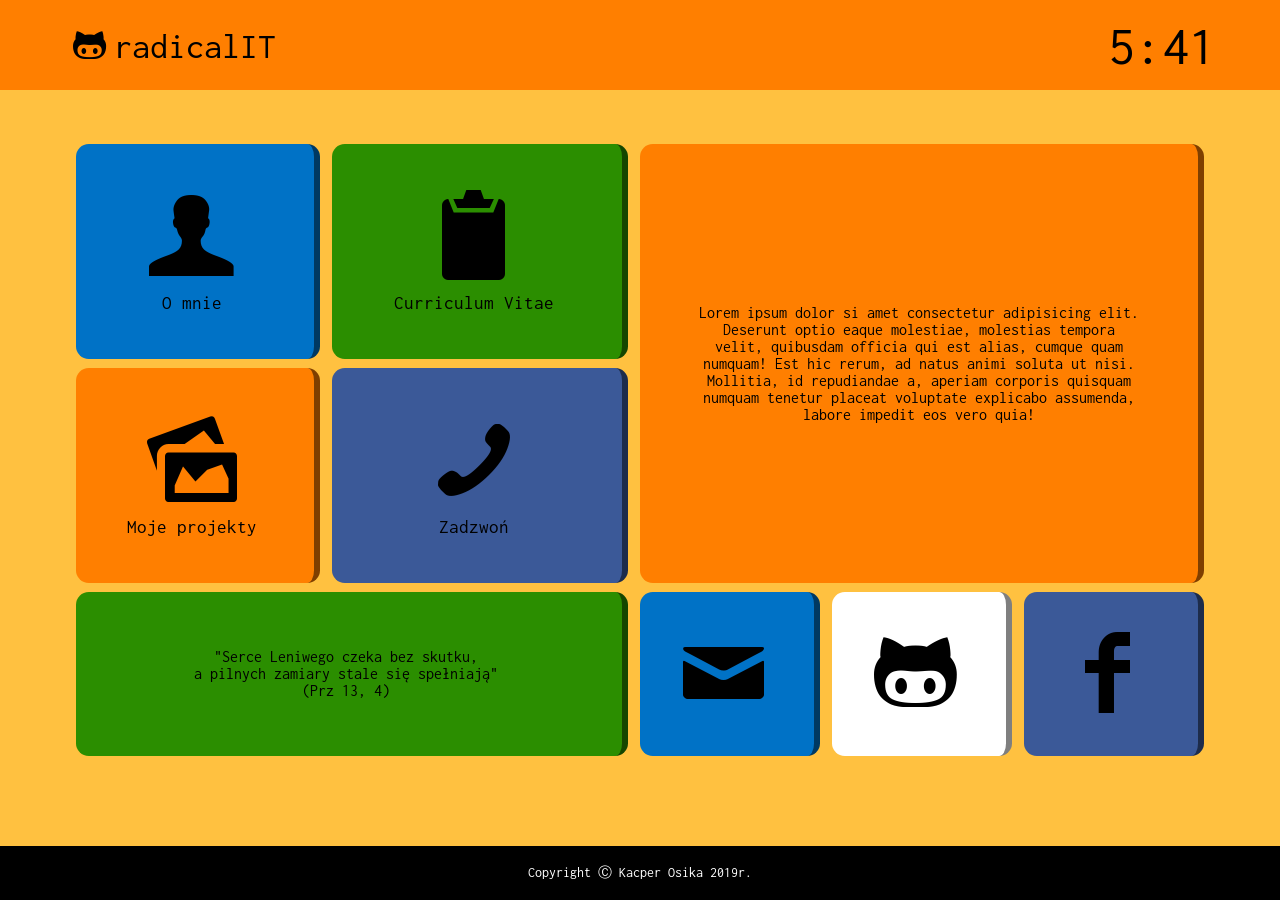
==== index.html @ 6b919829 "Update index.html" ====
<!DOCTYPE html>
<html lang="pl">
<head>
    <meta charset="UTF-8">
    <meta name="viewport" content="width=device-width, initial-scale=1.0">
    <meta http-equiv="X-UA-Compatible" content="ie=edge">
    <title>radicalIT</title>

    <link rel="stylesheet" href="style.css">
    <link href="https://fonts.googleapis.com/css?family=Inconsolata&amp;subset=latin-ext" rel="stylesheet">
    <link rel="stylesheet" href="fontello/css/fontello.css">
    <link rel="shortcut icon" href="https://www.iconsdb.com/icons/download/black/github-10-64.ico" type="image/x-icon"/>
</head>
<body>
    <div id="header">
        <div id="headbar">
            <div id="name">
                <i class="icon-github"></i>radicalIT</div>
            <div id="clock"></div>
        </div>
    </div>
    
    <div id="container">
        <table>
            <tr>
                <td class="option" id="opt1" onclick='load("index.html")'>
                    <i class="icon-user"></i>
                    <h2>O mnie</h2>
                </td>
                <td class="option" id="opt2" onclick='load("cv.html")'>
                    <i class="icon-clipboard"></i>
                    <h2>Curriculum Vitae</h2>
                </td>
                <td rowspan="2" colspan="3" id="content">
                    Lorem ipsum dolor si amet consectetur adipisicing elit. Deserunt optio eaque molestiae, molestias tempora velit, quibusdam officia qui est alias, cumque quam numquam! Est hic rerum, ad natus animi soluta ut nisi. Mollitia, id repudiandae a, aperiam corporis quisquam numquam tenetur placeat voluptate explicabo assumenda, labore impedit eos vero quia!
                </td>
            </tr>
            <tr>
                <td class="option" id="opt3" onclick='load("projects.html")'>
                    <i class="icon-picture"></i>
                    <h2>Moje projekty</h2>
                </td>
                <td class="option" id="opt4" onclick='load("call.html")'>
                    <i class="icon-phone"></i>
                    <h2>Zadzwoń</h2>
                </td>
            </tr>
            <tr>
                <td colspan="2" id="longbar">"Serce Leniwego czeka bez skutku,<br>
                    a pilnych zamiary stale się spełniają"<br>
                    (Prz 13, 4)
                </td>
                
                <td class="social" id="ml" onclick='load("mailto:k.osika@outlook.com?")'>
                    <i class="icon-mail"></i>
                </td>
                <td class="social" id="gh" onclick='load("http://www.github.com/radicalIT")'>
                    <i class="icon-github"></i>
                </td>
                <td class="social" id="fb" onclick='load("http://www.facebook.com/Kaceper15")'>
                    <i class="icon-facebook"></i>
                </td>
            </tr>
        </table>
    </div>
    <div id="footer">
        Copyright &#9400; Kacper Osika 2019r.
    </div>
    <script src="script.js"></script>
</body>
</html>
---- style.css ----
body
{
    background-color: #FFC140;
    font-family: 'Inconsolata', monospace;
}

*
{
    margin: 0;
    border: 0;
    padding: 0;
}

.cb
{
    clear: both;
}

#header
{
    background-color: #FF7F00;
    padding: 2vh;
    height: 6vh;
    position: fixed;
    width: 100vw;
    top: 0;
    left: 0;
}

#container
{
    margin: 15vh auto 5vh auto;
    width: 90vw;
    height: 74vh;
}

#footer
{
    background-color: #000000;
    color: #ffffff;
    padding: 2vh 0;
    text-align: center;
    font-size: 1.5vh;
    height: 2vh;
}
#headbar
{
    position: absolute;
    left: 5vw;
    top: 2vh;
    width: 90vw;
    margin: 0 auto;
}
#name
{
    font-size: 4vh;
    width: 50vw;
    margin-top: 1vh;
}

#clock
{
    position: absolute;
    text-align: right;
    left: 0;
    top: 0;
    font-size: 6vh;
    width: 90vw;
}

table
{
    text-align: center;
    width: 90vw;
    height: 70vh;
    border-spacing: 1vw 1vh;
}
td
{
    border-radius: 1vw;
    border-right: 0.5vw solid rgba(0, 0, 0, 0.5);
    padding-right: 0.5vw;
}
td:hover
{
    border-right: 1vw solid rgba(0, 0, 0, 0.5);
    padding-right: 0;
}
#opt1
{
    background-color: #0072C6;
}

#opt2
{
    background-color: #2B8E00;
}

#opt3
{
    background-color: #FF7F00;
}

#opt4
{
    background-color: #3b5998;
}

.option h2
{
    font-weight: inherit;
    font-size: 1.5vw;
    margin-top: 1vh;
}

#longbar
{
    background-color: #2B8E00;
}

#content
{
    background-color: #FF7F00;
    width: 50%;
    padding: 5%;
}
#content ul
{
    text-align: left;
}
#content table
{
    width: 100%;
    height: 100%;
}
#content td
{
    background-color: #2B8E00;
    overflow: hidden;
    padding: 0;
    width: 10vw;
}
#content img
{
    width: 15vw;
}
#ml
{
    background-color: #0072C6;
}
#gh
{
    background-color: #FFFFFF;
}
#fb
{
    background-color: #3b5998;
}

#container i
{
    font-size: 10vh;
}
---- fontello/css/fontello.css ----
@font-face {
  font-family: 'fontello';
  src: url('../font/fontello.eot?78668052');
  src: url('../font/fontello.eot?78668052#iefix') format('embedded-opentype'),
       url('../font/fontello.woff2?78668052') format('woff2'),
       url('../font/fontello.woff?78668052') format('woff'),
       url('../font/fontello.ttf?78668052') format('truetype'),
       url('../font/fontello.svg?78668052#fontello') format('svg');
  font-weight: normal;
  font-style: normal;
}
/* Chrome hack: SVG is rendered more smooth in Windozze. 100% magic, uncomment if you need it. */
/* Note, that will break hinting! In other OS-es font will be not as sharp as it could be */
/*
@media screen and (-webkit-min-device-pixel-ratio:0) {
  @font-face {
    font-family: 'fontello';
    src: url('../font/fontello.svg?78668052#fontello') format('svg');
  }
}
*/
 
 [class^="icon-"]:before, [class*=" icon-"]:before {
  font-family: "fontello";
  font-style: normal;
  font-weight: normal;
  speak: none;
 
  display: inline-block;
  text-decoration: inherit;
  width: 1em;
  margin-right: .2em;
  text-align: center;
  /* opacity: .8; */
 
  /* For safety - reset parent styles, that can break glyph codes*/
  font-variant: normal;
  text-transform: none;
 
  /* fix buttons height, for twitter bootstrap */
  line-height: 1em;
 
  /* Animation center compensation - margins should be symmetric */
  /* remove if not needed */
  margin-left: .2em;
 
  /* you can be more comfortable with increased icons size */
  /* font-size: 120%; */
 
  /* Font smoothing. That was taken from TWBS */
  -webkit-font-smoothing: antialiased;
  -moz-osx-font-smoothing: grayscale;
 
  /* Uncomment for 3D effect */
  /* text-shadow: 1px 1px 1px rgba(127, 127, 127, 0.3); */
}
 
.icon-user:before { content: '\e800'; } /* '' */
.icon-mail:before { content: '\e801'; } /* '' */
.icon-picture:before { content: '\e802'; } /* '' */
.icon-phone:before { content: '\e803'; } /* '' */
.icon-clipboard:before { content: '\e804'; } /* '' */
.icon-github:before { content: '\f300'; } /* '' */
.icon-facebook:before { content: '\f30c'; } /* '' */
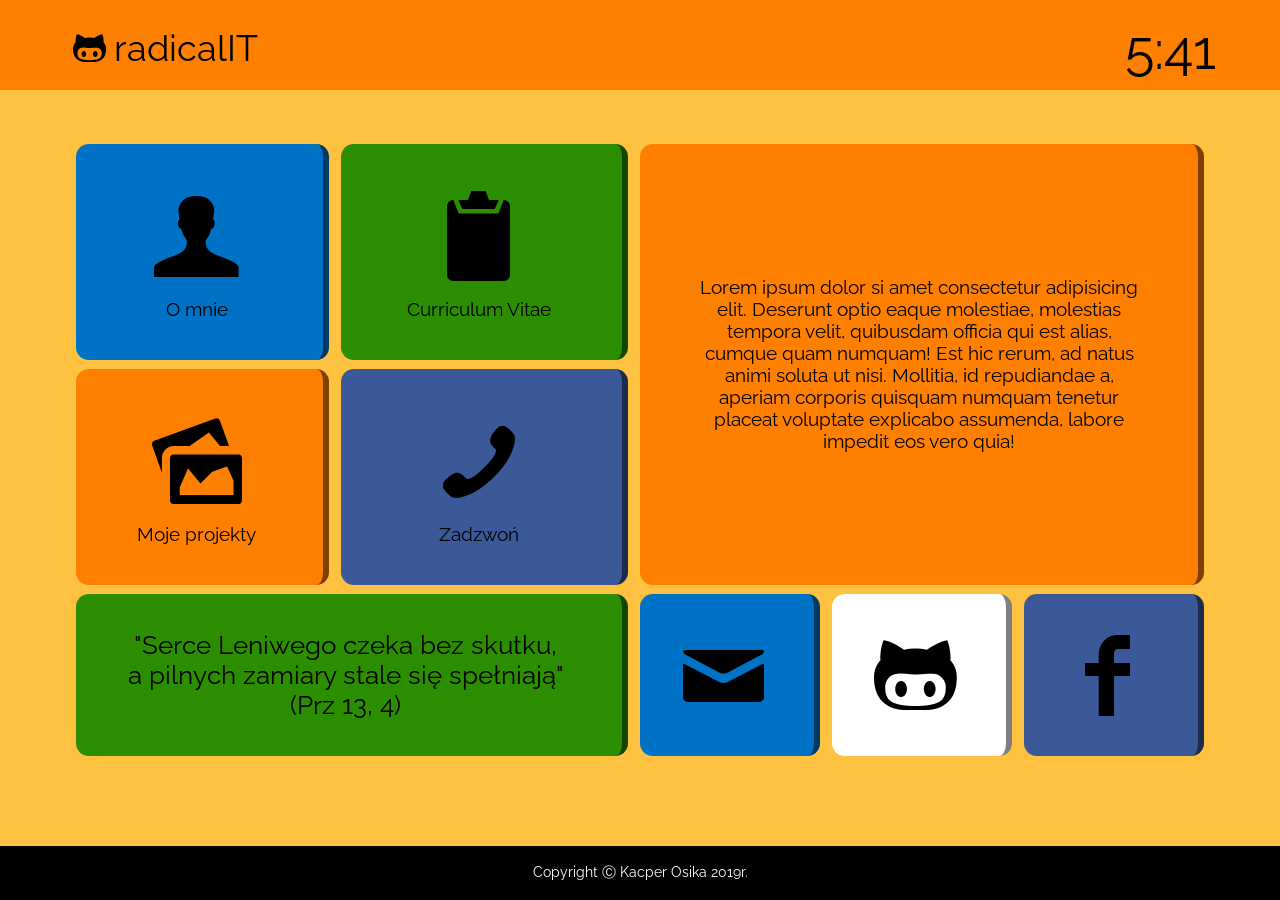
==== commit e1b85a0f: "new font" ====
--- a/index.html
+++ b/index.html
@@ -7,13 +7,13 @@
     <title>radicalIT</title>
 
     <link rel="stylesheet" href="style.css">
-    <link href="https://fonts.googleapis.com/css?family=Inconsolata&amp;subset=latin-ext" rel="stylesheet">
+    <link href="https://fonts.googleapis.com/css?family=Raleway:400,700&amp;subset=latin-ext" rel="stylesheet">
+    <link rel="shortcut icon" href="https://www.iconsdb.com/icons/download/black/github-10-64.ico" type="image/x-icon"/>
     <link rel="stylesheet" href="fontello/css/fontello.css">
-    <link rel="shortcut icon" href="https://www.iconsdb.com/icons/download/black/github-10-64.ico" type="image/x-icon"/>
 </head>
 <body>
     <div id="header">
-        <div id="headbar">
+        <div id="headbar" onclick='load("index.html")'>
             <div id="name">
                 <i class="icon-github"></i>radicalIT</div>
             <div id="clock"></div>
--- a/style.css
+++ b/style.css
@@ -1,7 +1,7 @@
 body
 {
     background-color: #FFC140;
-    font-family: 'Inconsolata', monospace;
+    font-family: 'Raleway', sans-serif;
 }
 
 *
@@ -116,6 +116,7 @@
 #longbar
 {
     background-color: #2B8E00;
+    font-size: 2vw;
 }
 
 #content
@@ -123,6 +124,7 @@
     background-color: #FF7F00;
     width: 50%;
     padding: 5%;
+    font-size: 1.5vw;
 }
 #content ul
 {
@@ -160,4 +162,14 @@
 #container i
 {
     font-size: 10vh;
+}
+#projImgs
+{
+    background-color: #0072C6;
+}
+#projImgs img
+{
+    width: 45%;
+    border-radius: 1vw;
+    margin: 2vh;
 }
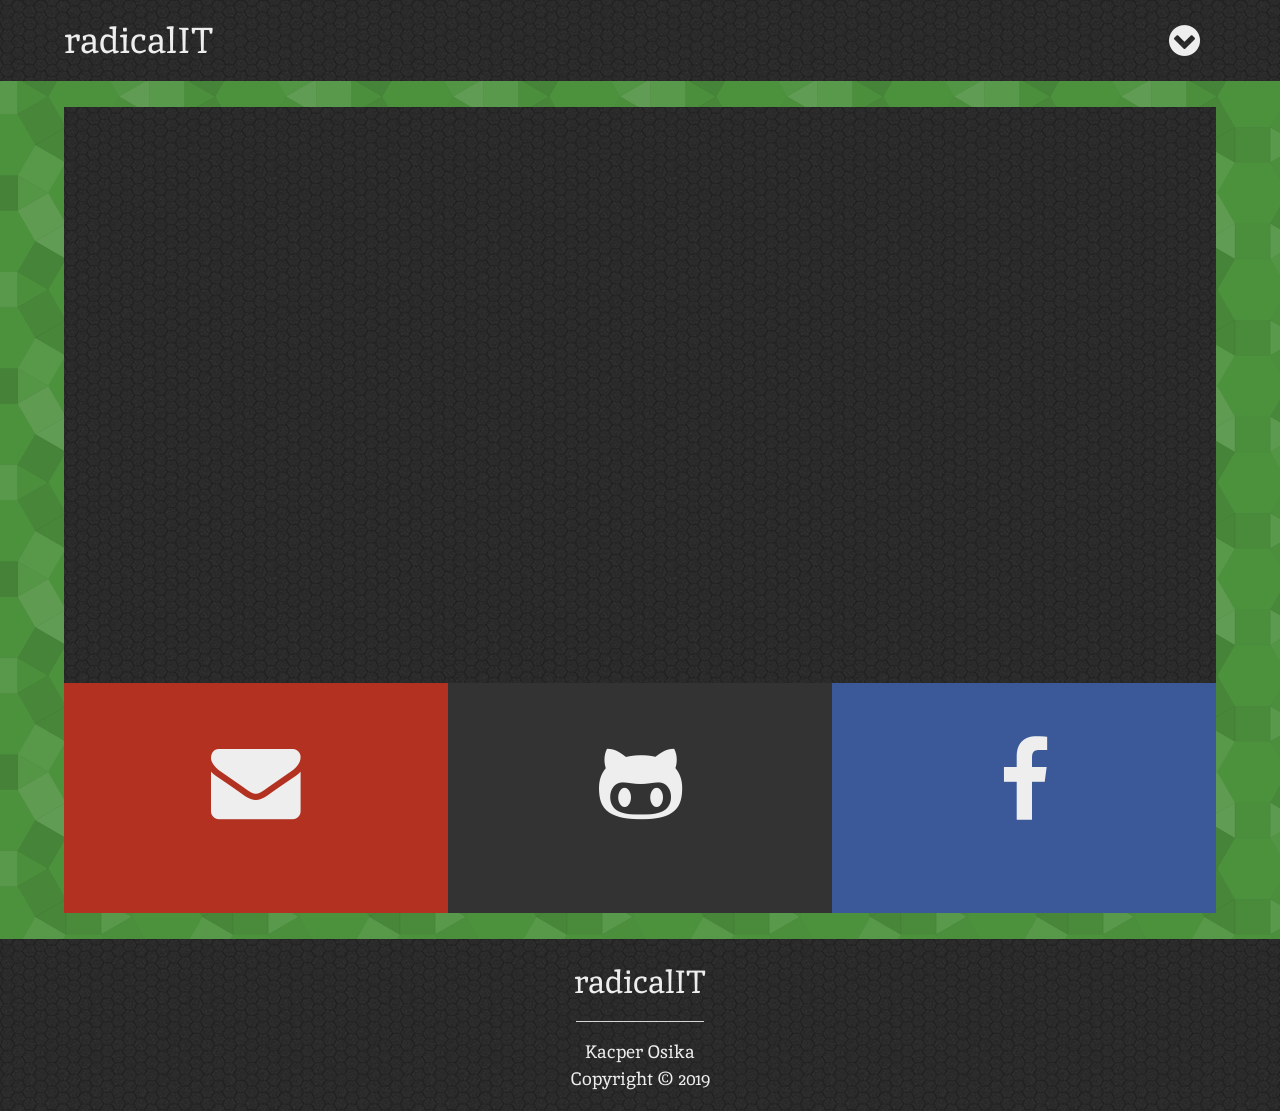
==== commit 3cb13d8e: "newAngularVersion" ====
--- a/index.html
+++ b/index.html
@@ -1,71 +1,15 @@
-<!DOCTYPE html>
-<html lang="pl">
+<!doctype html>
+<html lang="en">
 <head>
-    <meta charset="UTF-8">
-    <meta name="viewport" content="width=device-width, initial-scale=1.0">
-    <meta http-equiv="X-UA-Compatible" content="ie=edge">
-    <title>radicalIT</title>
+  <meta charset="utf-8">
+  <title>RadicalIT</title>
+  <base href="/">
 
-    <link rel="stylesheet" href="style.css">
-    <link href="https://fonts.googleapis.com/css?family=Raleway:400,700&amp;subset=latin-ext" rel="stylesheet">
-    <link rel="shortcut icon" href="https://www.iconsdb.com/icons/download/black/github-10-64.ico" type="image/x-icon"/>
-    <link rel="stylesheet" href="fontello/css/fontello.css">
-</head>
+  <meta name="viewport" content="width=device-width, initial-scale=1">
+  <link rel="icon" type="image/x-icon" href="favicon.ico">
+  <link href="https://fonts.googleapis.com/css?family=Inika:400,700&amp;subset=latin-ext" rel="stylesheet">
+<link rel="stylesheet" href="styles.a5d3fa348a2e8d02785d.css"></head>
 <body>
-    <div id="header">
-        <div id="headbar" onclick='load("index.html")'>
-            <div id="name">
-                <i class="icon-github"></i>radicalIT</div>
-            <div id="clock"></div>
-        </div>
-    </div>
-    
-    <div id="container">
-        <table>
-            <tr>
-                <td class="option" id="opt1" onclick='load("index.html")'>
-                    <i class="icon-user"></i>
-                    <h2>O mnie</h2>
-                </td>
-                <td class="option" id="opt2" onclick='load("cv.html")'>
-                    <i class="icon-clipboard"></i>
-                    <h2>Curriculum Vitae</h2>
-                </td>
-                <td rowspan="2" colspan="3" id="content">
-                    Lorem ipsum dolor si amet consectetur adipisicing elit. Deserunt optio eaque molestiae, molestias tempora velit, quibusdam officia qui est alias, cumque quam numquam! Est hic rerum, ad natus animi soluta ut nisi. Mollitia, id repudiandae a, aperiam corporis quisquam numquam tenetur placeat voluptate explicabo assumenda, labore impedit eos vero quia!
-                </td>
-            </tr>
-            <tr>
-                <td class="option" id="opt3" onclick='load("projects.html")'>
-                    <i class="icon-picture"></i>
-                    <h2>Moje projekty</h2>
-                </td>
-                <td class="option" id="opt4" onclick='load("call.html")'>
-                    <i class="icon-phone"></i>
-                    <h2>Zadzwoń</h2>
-                </td>
-            </tr>
-            <tr>
-                <td colspan="2" id="longbar">"Serce Leniwego czeka bez skutku,<br>
-                    a pilnych zamiary stale się spełniają"<br>
-                    (Prz 13, 4)
-                </td>
-                
-                <td class="social" id="ml" onclick='load("mailto:k.osika@outlook.com?")'>
-                    <i class="icon-mail"></i>
-                </td>
-                <td class="social" id="gh" onclick='load("http://www.github.com/radicalIT")'>
-                    <i class="icon-github"></i>
-                </td>
-                <td class="social" id="fb" onclick='load("http://www.facebook.com/Kaceper15")'>
-                    <i class="icon-facebook"></i>
-                </td>
-            </tr>
-        </table>
-    </div>
-    <div id="footer">
-        Copyright &#9400; Kacper Osika 2019r.
-    </div>
-    <script src="script.js"></script>
-</body>
-</html>+  <app-root></app-root>
+<script type="text/javascript" src="runtime.26209474bfa8dc87a77c.js"></script><script type="text/javascript" src="es2015-polyfills.c5dd28b362270c767b34.js" nomodule></script><script type="text/javascript" src="polyfills.8bbb231b43165d65d357.js"></script><script type="text/javascript" src="scripts.ea9a7b51b5073e2a08c5.js"></script><script type="text/javascript" src="main.4cae027db352d2931bb2.js"></script></body>
+</html>
--- a/styles.a5d3fa348a2e8d02785d.css
+++ b/styles.a5d3fa348a2e8d02785d.css
@@ -0,0 +1,9 @@
+*{font-family:Inika,serif}.fl{float:left}.cb{clear:both}/*!
+ * Bootstrap v4.3.1 (https://getbootstrap.com/)
+ * Copyright 2011-2019 The Bootstrap Authors
+ * Copyright 2011-2019 Twitter, Inc.
+ * Licensed under MIT (https://github.com/twbs/bootstrap/blob/master/LICENSE)
+ */:root{--blue:#007bff;--indigo:#6610f2;--purple:#6f42c1;--pink:#e83e8c;--red:#dc3545;--orange:#fd7e14;--yellow:#ffc107;--green:#28a745;--teal:#20c997;--cyan:#17a2b8;--white:#fff;--gray:#6c757d;--gray-dark:#343a40;--primary:#007bff;--secondary:#6c757d;--success:#28a745;--info:#17a2b8;--warning:#ffc107;--danger:#dc3545;--light:#f8f9fa;--dark:#343a40;--breakpoint-xs:0;--breakpoint-sm:576px;--breakpoint-md:768px;--breakpoint-lg:992px;--breakpoint-xl:1200px;--font-family-sans-serif:-apple-system,BlinkMacSystemFont,"Segoe UI",Roboto,"Helvetica Neue",Arial,"Noto Sans",sans-serif,"Apple Color Emoji","Segoe UI Emoji","Segoe UI Symbol","Noto Color Emoji";--font-family-monospace:SFMono-Regular,Menlo,Monaco,Consolas,"Liberation Mono","Courier New",monospace}*,::after,::before{box-sizing:border-box}html{font-family:sans-serif;line-height:1.15;-webkit-text-size-adjust:100%;-webkit-tap-highlight-color:transparent}article,aside,figcaption,figure,footer,header,hgroup,main,nav,section{display:block}body{background-image:url(n.2e65687dca2d40103a24.png);margin:0;font-family:-apple-system,BlinkMacSystemFont,"Segoe UI",Roboto,"Helvetica Neue",Arial,"Noto Sans",sans-serif,"Apple Color Emoji","Segoe UI Emoji","Segoe UI Symbol","Noto Color Emoji";font-size:1rem;font-weight:400;line-height:1.5;color:#212529;text-align:left;background-color:#fff}[tabindex="-1"]:focus{outline:0!important}h1,h2,h3,h4,h5,h6{margin-top:0}dl,ol,p,ul{margin-top:0;margin-bottom:1rem}abbr[data-original-title],abbr[title]{text-decoration:underline;-webkit-text-decoration:underline dotted;text-decoration:underline dotted;cursor:help;border-bottom:0;-webkit-text-decoration-skip-ink:none;text-decoration-skip-ink:none}address{margin-bottom:1rem;font-style:normal;line-height:inherit}ol ol,ol ul,ul ol,ul ul{margin-bottom:0}dt{font-weight:700}dd{margin-bottom:.5rem;margin-left:0}blockquote,figure{margin:0 0 1rem}b,strong{font-weight:bolder}sub,sup{position:relative;font-size:75%;line-height:0;vertical-align:baseline}sub{bottom:-.25em}sup{top:-.5em}a{color:#007bff;text-decoration:none;background-color:transparent}a:hover{color:#0056b3;text-decoration:underline}a:not([href]):not([tabindex]),a:not([href]):not([tabindex]):focus,a:not([href]):not([tabindex]):hover{color:inherit;text-decoration:none}a:not([href]):not([tabindex]):focus{outline:0}code,kbd,pre,samp{font-family:SFMono-Regular,Menlo,Monaco,Consolas,"Liberation Mono","Courier New",monospace;font-size:1em}pre{margin-top:0;margin-bottom:1rem;overflow:auto}img{vertical-align:middle;border-style:none}svg{overflow:hidden;vertical-align:middle}table{border-collapse:collapse}caption{padding-top:.75rem;padding-bottom:.75rem;color:#6c757d;text-align:left;caption-side:bottom}th{text-align:inherit}label{display:inline-block;margin-bottom:.5rem}button{border-radius:0}button:focus{outline:dotted 1px;outline:-webkit-focus-ring-color auto 5px}button,input,optgroup,select,textarea{margin:0;font-family:inherit;font-size:inherit;line-height:inherit}button,input{overflow:visible}button,select{text-transform:none}select{word-wrap:normal}[type=button],[type=reset],[type=submit],button{-webkit-appearance:button}[type=button]:not(:disabled),[type=reset]:not(:disabled),[type=submit]:not(:disabled),button:not(:disabled){cursor:pointer}[type=button]::-moz-focus-inner,[type=reset]::-moz-focus-inner,[type=submit]::-moz-focus-inner,button::-moz-focus-inner{padding:0;border-style:none}input[type=checkbox],input[type=radio]{box-sizing:border-box;padding:0}input[type=date],input[type=datetime-local],input[type=month],input[type=time]{-webkit-appearance:listbox}textarea{overflow:auto;resize:vertical}fieldset{min-width:0;padding:0;margin:0;border:0}legend{display:block;width:100%;max-width:100%;padding:0;margin-bottom:.5rem;font-size:1.5rem;line-height:inherit;color:inherit;white-space:normal}progress{vertical-align:baseline}[type=number]::-webkit-inner-spin-button,[type=number]::-webkit-outer-spin-button{height:auto}[type=search]{outline-offset:-2px;-webkit-appearance:none}[type=search]::-webkit-search-decoration{-webkit-appearance:none}::-webkit-file-upload-button{font:inherit;-webkit-appearance:button}output{display:inline-block}summary{display:list-item;cursor:pointer}template{display:none}[hidden]{display:none!important}.h1,.h2,.h3,.h4,.h5,.h6,h1,h2,h3,h4,h5,h6{margin-bottom:.5rem;font-weight:500;line-height:1.2}.h1,h1{font-size:2.5rem}.h2,h2{font-size:2rem}.h3,h3{font-size:1.75rem}.h4,h4{font-size:1.5rem}.h5,h5{font-size:1.25rem}.h6,h6{font-size:1rem}.lead{font-size:1.25rem;font-weight:300}.display-1{font-size:6rem;font-weight:300;line-height:1.2}.display-2{font-size:5.5rem;font-weight:300;line-height:1.2}.display-3{font-size:4.5rem;font-weight:300;line-height:1.2}.display-4{font-size:3.5rem;font-weight:300;line-height:1.2}hr{box-sizing:content-box;height:0;overflow:visible;margin-top:1rem;margin-bottom:1rem;border:0;border-top:1px solid rgba(0,0,0,.1)}.small,small{font-size:80%;font-weight:400}.mark,mark{padding:.2em;background-color:#fcf8e3}.list-inline,.list-unstyled{padding-left:0;list-style:none}.list-inline-item{display:inline-block}.list-inline-item:not(:last-child){margin-right:.5rem}.initialism{font-size:90%;text-transform:uppercase}.blockquote{margin-bottom:1rem;font-size:1.25rem}.blockquote-footer{display:block;font-size:80%;color:#6c757d}.blockquote-footer::before{content:"\2014\00A0"}.img-fluid{max-width:100%;height:auto}.img-thumbnail{padding:.25rem;background-color:#fff;border:1px solid #dee2e6;border-radius:.25rem;max-width:100%;height:auto}.figure{display:inline-block}.figure-img{margin-bottom:.5rem;line-height:1}.figure-caption{font-size:90%;color:#6c757d}code{font-size:87.5%;color:#e83e8c;word-break:break-word}a>code{color:inherit}kbd{padding:.2rem .4rem;font-size:87.5%;color:#fff;background-color:#212529;border-radius:.2rem}kbd kbd{padding:0;font-size:100%;font-weight:700}pre{display:block;font-size:87.5%;color:#212529}pre code{font-size:inherit;color:inherit;word-break:normal}.pre-scrollable{max-height:340px;overflow-y:scroll}.container{width:100%;padding-right:15px;padding-left:15px;margin-right:auto;margin-left:auto}@media (min-width:576px){.container{max-width:540px}}@media (min-width:768px){.container{max-width:720px}}@media (min-width:992px){.container{max-width:960px}}@media (min-width:1200px){.container{max-width:1140px}}.container-fluid{width:100%;padding-right:15px;padding-left:15px;margin-right:auto;margin-left:auto}.row{display:flex;flex-wrap:wrap;margin-right:-15px;margin-left:-15px}.no-gutters{margin-right:0;margin-left:0}.no-gutters>.col,.no-gutters>[class*=col-]{padding-right:0;padding-left:0}.col,.col-1,.col-10,.col-11,.col-12,.col-2,.col-3,.col-4,.col-5,.col-6,.col-7,.col-8,.col-9,.col-auto,.col-lg,.col-lg-1,.col-lg-10,.col-lg-11,.col-lg-12,.col-lg-2,.col-lg-3,.col-lg-4,.col-lg-5,.col-lg-6,.col-lg-7,.col-lg-8,.col-lg-9,.col-lg-auto,.col-md,.col-md-1,.col-md-10,.col-md-11,.col-md-12,.col-md-2,.col-md-3,.col-md-4,.col-md-5,.col-md-6,.col-md-7,.col-md-8,.col-md-9,.col-md-auto,.col-sm,.col-sm-1,.col-sm-10,.col-sm-11,.col-sm-12,.col-sm-2,.col-sm-3,.col-sm-4,.col-sm-5,.col-sm-6,.col-sm-7,.col-sm-8,.col-sm-9,.col-sm-auto,.col-xl,.col-xl-1,.col-xl-10,.col-xl-11,.col-xl-12,.col-xl-2,.col-xl-3,.col-xl-4,.col-xl-5,.col-xl-6,.col-xl-7,.col-xl-8,.col-xl-9,.col-xl-auto{position:relative;width:100%;padding-right:15px;padding-left:15px}.col{flex-basis:0;flex-grow:1;max-width:100%}.col-auto{flex:0 0 auto;width:auto;max-width:100%}.col-1{flex:0 0 8.333333%;max-width:8.333333%}.col-2{flex:0 0 16.666667%;max-width:16.666667%}.col-3{flex:0 0 25%;max-width:25%}.col-4{flex:0 0 33.333333%;max-width:33.333333%}.col-5{flex:0 0 41.666667%;max-width:41.666667%}.col-6{flex:0 0 50%;max-width:50%}.col-7{flex:0 0 58.333333%;max-width:58.333333%}.col-8{flex:0 0 66.666667%;max-width:66.666667%}.col-9{flex:0 0 75%;max-width:75%}.col-10{flex:0 0 83.333333%;max-width:83.333333%}.col-11{flex:0 0 91.666667%;max-width:91.666667%}.col-12{flex:0 0 100%;max-width:100%}.order-first{order:-1}.order-last{order:13}.order-0{order:0}.order-1{order:1}.order-2{order:2}.order-3{order:3}.order-4{order:4}.order-5{order:5}.order-6{order:6}.order-7{order:7}.order-8{order:8}.order-9{order:9}.order-10{order:10}.order-11{order:11}.order-12{order:12}.offset-1{margin-left:8.333333%}.offset-2{margin-left:16.666667%}.offset-3{margin-left:25%}.offset-4{margin-left:33.333333%}.offset-5{margin-left:41.666667%}.offset-6{margin-left:50%}.offset-7{margin-left:58.333333%}.offset-8{margin-left:66.666667%}.offset-9{margin-left:75%}.offset-10{margin-left:83.333333%}.offset-11{margin-left:91.666667%}@media (min-width:576px){.col-sm{flex-basis:0;flex-grow:1;max-width:100%}.col-sm-auto{flex:0 0 auto;width:auto;max-width:100%}.col-sm-1{flex:0 0 8.333333%;max-width:8.333333%}.col-sm-2{flex:0 0 16.666667%;max-width:16.666667%}.col-sm-3{flex:0 0 25%;max-width:25%}.col-sm-4{flex:0 0 33.333333%;max-width:33.333333%}.col-sm-5{flex:0 0 41.666667%;max-width:41.666667%}.col-sm-6{flex:0 0 50%;max-width:50%}.col-sm-7{flex:0 0 58.333333%;max-width:58.333333%}.col-sm-8{flex:0 0 66.666667%;max-width:66.666667%}.col-sm-9{flex:0 0 75%;max-width:75%}.col-sm-10{flex:0 0 83.333333%;max-width:83.333333%}.col-sm-11{flex:0 0 91.666667%;max-width:91.666667%}.col-sm-12{flex:0 0 100%;max-width:100%}.order-sm-first{order:-1}.order-sm-last{order:13}.order-sm-0{order:0}.order-sm-1{order:1}.order-sm-2{order:2}.order-sm-3{order:3}.order-sm-4{order:4}.order-sm-5{order:5}.order-sm-6{order:6}.order-sm-7{order:7}.order-sm-8{order:8}.order-sm-9{order:9}.order-sm-10{order:10}.order-sm-11{order:11}.order-sm-12{order:12}.offset-sm-0{margin-left:0}.offset-sm-1{margin-left:8.333333%}.offset-sm-2{margin-left:16.666667%}.offset-sm-3{margin-left:25%}.offset-sm-4{margin-left:33.333333%}.offset-sm-5{margin-left:41.666667%}.offset-sm-6{margin-left:50%}.offset-sm-7{margin-left:58.333333%}.offset-sm-8{margin-left:66.666667%}.offset-sm-9{margin-left:75%}.offset-sm-10{margin-left:83.333333%}.offset-sm-11{margin-left:91.666667%}}@media (min-width:768px){.col-md{flex-basis:0;flex-grow:1;max-width:100%}.col-md-auto{flex:0 0 auto;width:auto;max-width:100%}.col-md-1{flex:0 0 8.333333%;max-width:8.333333%}.col-md-2{flex:0 0 16.666667%;max-width:16.666667%}.col-md-3{flex:0 0 25%;max-width:25%}.col-md-4{flex:0 0 33.333333%;max-width:33.333333%}.col-md-5{flex:0 0 41.666667%;max-width:41.666667%}.col-md-6{flex:0 0 50%;max-width:50%}.col-md-7{flex:0 0 58.333333%;max-width:58.333333%}.col-md-8{flex:0 0 66.666667%;max-width:66.666667%}.col-md-9{flex:0 0 75%;max-width:75%}.col-md-10{flex:0 0 83.333333%;max-width:83.333333%}.col-md-11{flex:0 0 91.666667%;max-width:91.666667%}.col-md-12{flex:0 0 100%;max-width:100%}.order-md-first{order:-1}.order-md-last{order:13}.order-md-0{order:0}.order-md-1{order:1}.order-md-2{order:2}.order-md-3{order:3}.order-md-4{order:4}.order-md-5{order:5}.order-md-6{order:6}.order-md-7{order:7}.order-md-8{order:8}.order-md-9{order:9}.order-md-10{order:10}.order-md-11{order:11}.order-md-12{order:12}.offset-md-0{margin-left:0}.offset-md-1{margin-left:8.333333%}.offset-md-2{margin-left:16.666667%}.offset-md-3{margin-left:25%}.offset-md-4{margin-left:33.333333%}.offset-md-5{margin-left:41.666667%}.offset-md-6{margin-left:50%}.offset-md-7{margin-left:58.333333%}.offset-md-8{margin-left:66.666667%}.offset-md-9{margin-left:75%}.offset-md-10{margin-left:83.333333%}.offset-md-11{margin-left:91.666667%}}@media (min-width:992px){.col-lg{flex-basis:0;flex-grow:1;max-width:100%}.col-lg-auto{flex:0 0 auto;width:auto;max-width:100%}.col-lg-1{flex:0 0 8.333333%;max-width:8.333333%}.col-lg-2{flex:0 0 16.666667%;max-width:16.666667%}.col-lg-3{flex:0 0 25%;max-width:25%}.col-lg-4{flex:0 0 33.333333%;max-width:33.333333%}.col-lg-5{flex:0 0 41.666667%;max-width:41.666667%}.col-lg-6{flex:0 0 50%;max-width:50%}.col-lg-7{flex:0 0 58.333333%;max-width:58.333333%}.col-lg-8{flex:0 0 66.666667%;max-width:66.666667%}.col-lg-9{flex:0 0 75%;max-width:75%}.col-lg-10{flex:0 0 83.333333%;max-width:83.333333%}.col-lg-11{flex:0 0 91.666667%;max-width:91.666667%}.col-lg-12{flex:0 0 100%;max-width:100%}.order-lg-first{order:-1}.order-lg-last{order:13}.order-lg-0{order:0}.order-lg-1{order:1}.order-lg-2{order:2}.order-lg-3{order:3}.order-lg-4{order:4}.order-lg-5{order:5}.order-lg-6{order:6}.order-lg-7{order:7}.order-lg-8{order:8}.order-lg-9{order:9}.order-lg-10{order:10}.order-lg-11{order:11}.order-lg-12{order:12}.offset-lg-0{margin-left:0}.offset-lg-1{margin-left:8.333333%}.offset-lg-2{margin-left:16.666667%}.offset-lg-3{margin-left:25%}.offset-lg-4{margin-left:33.333333%}.offset-lg-5{margin-left:41.666667%}.offset-lg-6{margin-left:50%}.offset-lg-7{margin-left:58.333333%}.offset-lg-8{margin-left:66.666667%}.offset-lg-9{margin-left:75%}.offset-lg-10{margin-left:83.333333%}.offset-lg-11{margin-left:91.666667%}}@media (min-width:1200px){.col-xl{flex-basis:0;flex-grow:1;max-width:100%}.col-xl-auto{flex:0 0 auto;width:auto;max-width:100%}.col-xl-1{flex:0 0 8.333333%;max-width:8.333333%}.col-xl-2{flex:0 0 16.666667%;max-width:16.666667%}.col-xl-3{flex:0 0 25%;max-width:25%}.col-xl-4{flex:0 0 33.333333%;max-width:33.333333%}.col-xl-5{flex:0 0 41.666667%;max-width:41.666667%}.col-xl-6{flex:0 0 50%;max-width:50%}.col-xl-7{flex:0 0 58.333333%;max-width:58.333333%}.col-xl-8{flex:0 0 66.666667%;max-width:66.666667%}.col-xl-9{flex:0 0 75%;max-width:75%}.col-xl-10{flex:0 0 83.333333%;max-width:83.333333%}.col-xl-11{flex:0 0 91.666667%;max-width:91.666667%}.col-xl-12{flex:0 0 100%;max-width:100%}.order-xl-first{order:-1}.order-xl-last{order:13}.order-xl-0{order:0}.order-xl-1{order:1}.order-xl-2{order:2}.order-xl-3{order:3}.order-xl-4{order:4}.order-xl-5{order:5}.order-xl-6{order:6}.order-xl-7{order:7}.order-xl-8{order:8}.order-xl-9{order:9}.order-xl-10{order:10}.order-xl-11{order:11}.order-xl-12{order:12}.offset-xl-0{margin-left:0}.offset-xl-1{margin-left:8.333333%}.offset-xl-2{margin-left:16.666667%}.offset-xl-3{margin-left:25%}.offset-xl-4{margin-left:33.333333%}.offset-xl-5{margin-left:41.666667%}.offset-xl-6{margin-left:50%}.offset-xl-7{margin-left:58.333333%}.offset-xl-8{margin-left:66.666667%}.offset-xl-9{margin-left:75%}.offset-xl-10{margin-left:83.333333%}.offset-xl-11{margin-left:91.666667%}}.table{width:100%;margin-bottom:1rem;color:#212529}.table td,.table th{padding:.75rem;vertical-align:top;border-top:1px solid #dee2e6}.table thead th{vertical-align:bottom;border-bottom:2px solid #dee2e6}.table tbody+tbody{border-top:2px solid #dee2e6}.table-sm td,.table-sm th{padding:.3rem}.table-bordered,.table-bordered td,.table-bordered th{border:1px solid #dee2e6}.table-bordered thead td,.table-bordered thead th{border-bottom-width:2px}.table-borderless tbody+tbody,.table-borderless td,.table-borderless th,.table-borderless thead th{border:0}.table-striped tbody tr:nth-of-type(odd){background-color:rgba(0,0,0,.05)}.table-hover tbody tr:hover{color:#212529;background-color:rgba(0,0,0,.075)}.table-primary,.table-primary>td,.table-primary>th{background-color:#b8daff}.table-primary tbody+tbody,.table-primary td,.table-primary th,.table-primary thead th{border-color:#7abaff}.table-hover .table-primary:hover,.table-hover .table-primary:hover>td,.table-hover .table-primary:hover>th{background-color:#9fcdff}.table-secondary,.table-secondary>td,.table-secondary>th{background-color:#d6d8db}.table-secondary tbody+tbody,.table-secondary td,.table-secondary th,.table-secondary thead th{border-color:#b3b7bb}.table-hover .table-secondary:hover,.table-hover .table-secondary:hover>td,.table-hover .table-secondary:hover>th{background-color:#c8cbcf}.table-success,.table-success>td,.table-success>th{background-color:#c3e6cb}.table-success tbody+tbody,.table-success td,.table-success th,.table-success thead th{border-color:#8fd19e}.table-hover .table-success:hover,.table-hover .table-success:hover>td,.table-hover .table-success:hover>th{background-color:#b1dfbb}.table-info,.table-info>td,.table-info>th{background-color:#bee5eb}.table-info tbody+tbody,.table-info td,.table-info th,.table-info thead th{border-color:#86cfda}.table-hover .table-info:hover,.table-hover .table-info:hover>td,.table-hover .table-info:hover>th{background-color:#abdde5}.table-warning,.table-warning>td,.table-warning>th{background-color:#ffeeba}.table-warning tbody+tbody,.table-warning td,.table-warning th,.table-warning thead th{border-color:#ffdf7e}.table-hover .table-warning:hover,.table-hover .table-warning:hover>td,.table-hover .table-warning:hover>th{background-color:#ffe8a1}.table-danger,.table-danger>td,.table-danger>th{background-color:#f5c6cb}.table-danger tbody+tbody,.table-danger td,.table-danger th,.table-danger thead th{border-color:#ed969e}.table-hover .table-danger:hover,.table-hover .table-danger:hover>td,.table-hover .table-danger:hover>th{background-color:#f1b0b7}.table-light,.table-light>td,.table-light>th{background-color:#fdfdfe}.table-light tbody+tbody,.table-light td,.table-light th,.table-light thead th{border-color:#fbfcfc}.table-hover .table-light:hover,.table-hover .table-light:hover>td,.table-hover .table-light:hover>th{background-color:#ececf6}.table-dark,.table-dark>td,.table-dark>th{background-color:#c6c8ca}.table-dark tbody+tbody,.table-dark td,.table-dark th,.table-dark thead th{border-color:#95999c}.table-hover .table-dark:hover,.table-hover .table-dark:hover>td,.table-hover .table-dark:hover>th{background-color:#b9bbbe}.table-active,.table-active>td,.table-active>th,.table-hover .table-active:hover,.table-hover .table-active:hover>td,.table-hover .table-active:hover>th{background-color:rgba(0,0,0,.075)}.table .thead-dark th{color:#fff;background-color:#343a40;border-color:#454d55}.table .thead-light th{color:#495057;background-color:#e9ecef;border-color:#dee2e6}.table-dark{color:#fff;background-color:#343a40}.table-dark td,.table-dark th,.table-dark thead th{border-color:#454d55}.table-dark.table-bordered{border:0}.table-dark.table-striped tbody tr:nth-of-type(odd){background-color:rgba(255,255,255,.05)}.table-dark.table-hover tbody tr:hover{color:#fff;background-color:rgba(255,255,255,.075)}@media (max-width:575.98px){.table-responsive-sm{display:block;width:100%;overflow-x:auto;-webkit-overflow-scrolling:touch}.table-responsive-sm>.table-bordered{border:0}}@media (max-width:767.98px){.table-responsive-md{display:block;width:100%;overflow-x:auto;-webkit-overflow-scrolling:touch}.table-responsive-md>.table-bordered{border:0}}@media (max-width:991.98px){.table-responsive-lg{display:block;width:100%;overflow-x:auto;-webkit-overflow-scrolling:touch}.table-responsive-lg>.table-bordered{border:0}}@media (max-width:1199.98px){.table-responsive-xl{display:block;width:100%;overflow-x:auto;-webkit-overflow-scrolling:touch}.table-responsive-xl>.table-bordered{border:0}}.table-responsive{display:block;width:100%;overflow-x:auto;-webkit-overflow-scrolling:touch}.table-responsive>.table-bordered{border:0}.form-control{display:block;width:100%;height:calc(1.5em + .75rem + 2px);padding:.375rem .75rem;font-size:1rem;font-weight:400;line-height:1.5;color:#495057;background-color:#fff;background-clip:padding-box;border:1px solid #ced4da;border-radius:.25rem;transition:border-color .15s ease-in-out,box-shadow .15s ease-in-out}@media (prefers-reduced-motion:reduce){.form-control{transition:none}}.form-control::-ms-expand{background-color:transparent;border:0}.form-control:focus{color:#495057;background-color:#fff;border-color:#80bdff;outline:0;box-shadow:0 0 0 .2rem rgba(0,123,255,.25)}.form-control::-webkit-input-placeholder{color:#6c757d;opacity:1}.form-control::-moz-placeholder{color:#6c757d;opacity:1}.form-control::-ms-input-placeholder{color:#6c757d;opacity:1}.form-control::placeholder{color:#6c757d;opacity:1}.form-control:disabled,.form-control[readonly]{background-color:#e9ecef;opacity:1}select.form-control:focus::-ms-value{color:#495057;background-color:#fff}.form-control-file,.form-control-range{display:block;width:100%}.col-form-label{padding-top:calc(.375rem + 1px);padding-bottom:calc(.375rem + 1px);margin-bottom:0;font-size:inherit;line-height:1.5}.col-form-label-lg{padding-top:calc(.5rem + 1px);padding-bottom:calc(.5rem + 1px);font-size:1.25rem;line-height:1.5}.col-form-label-sm{padding-top:calc(.25rem + 1px);padding-bottom:calc(.25rem + 1px);font-size:.875rem;line-height:1.5}.form-control-plaintext{display:block;width:100%;padding-top:.375rem;padding-bottom:.375rem;margin-bottom:0;line-height:1.5;color:#212529;background-color:transparent;border:solid transparent;border-width:1px 0}.form-control-plaintext.form-control-lg,.form-control-plaintext.form-control-sm{padding-right:0;padding-left:0}.form-control-sm{height:calc(1.5em + .5rem + 2px);padding:.25rem .5rem;font-size:.875rem;line-height:1.5;border-radius:.2rem}.form-control-lg{height:calc(1.5em + 1rem + 2px);padding:.5rem 1rem;font-size:1.25rem;line-height:1.5;border-radius:.3rem}select.form-control[multiple],select.form-control[size],textarea.form-control{height:auto}.form-group{margin-bottom:1rem}.form-text{display:block;margin-top:.25rem}.form-row{display:flex;flex-wrap:wrap;margin-right:-5px;margin-left:-5px}.form-row>.col,.form-row>[class*=col-]{padding-right:5px;padding-left:5px}.form-check{position:relative;display:block;padding-left:1.25rem}.form-check-input{position:absolute;margin-top:.3rem;margin-left:-1.25rem}.form-check-input:disabled~.form-check-label{color:#6c757d}.form-check-label{margin-bottom:0}.form-check-inline{display:inline-flex;align-items:center;padding-left:0;margin-right:.75rem}.form-check-inline .form-check-input{position:static;margin-top:0;margin-right:.3125rem;margin-left:0}.valid-feedback{display:none;width:100%;margin-top:.25rem;font-size:80%;color:#28a745}.valid-tooltip{position:absolute;top:100%;z-index:5;display:none;max-width:100%;padding:.25rem .5rem;margin-top:.1rem;font-size:.875rem;line-height:1.5;color:#fff;background-color:rgba(40,167,69,.9);border-radius:.25rem}.form-control.is-valid,.was-validated .form-control:valid{border-color:#28a745;padding-right:calc(1.5em + .75rem);background-image:url("data:image/svg+xml,%3csvg xmlns='http://www.w3.org/2000/svg' viewBox='0 0 8 8'%3e%3cpath fill='%2328a745' d='M2.3 6.73L.6 4.53c-.4-1.04.46-1.4 1.1-.8l1.1 1.4 3.4-3.8c.6-.63 1.6-.27 1.2.7l-4 4.6c-.43.5-.8.4-1.1.1z'/%3e%3c/svg%3e");background-repeat:no-repeat;background-position:center right calc(.375em + .1875rem);background-size:calc(.75em + .375rem) calc(.75em + .375rem)}.form-control.is-valid:focus,.was-validated .form-control:valid:focus{border-color:#28a745;box-shadow:0 0 0 .2rem rgba(40,167,69,.25)}.form-control.is-valid~.valid-feedback,.form-control.is-valid~.valid-tooltip,.was-validated .form-control:valid~.valid-feedback,.was-validated .form-control:valid~.valid-tooltip{display:block}.was-validated textarea.form-control:valid,textarea.form-control.is-valid{padding-right:calc(1.5em + .75rem);background-position:top calc(.375em + .1875rem) right calc(.375em + .1875rem)}.custom-select.is-valid,.was-validated .custom-select:valid{border-color:#28a745;padding-right:calc((1em + .75rem) * 3 / 4 + 1.75rem);background:url("data:image/svg+xml,%3csvg xmlns='http://www.w3.org/2000/svg' viewBox='0 0 4 5'%3e%3cpath fill='%23343a40' d='M2 0L0 2h4zm0 5L0 3h4z'/%3e%3c/svg%3e") right .75rem center/8px 10px no-repeat,url("data:image/svg+xml,%3csvg xmlns='http://www.w3.org/2000/svg' viewBox='0 0 8 8'%3e%3cpath fill='%2328a745' d='M2.3 6.73L.6 4.53c-.4-1.04.46-1.4 1.1-.8l1.1 1.4 3.4-3.8c.6-.63 1.6-.27 1.2.7l-4 4.6c-.43.5-.8.4-1.1.1z'/%3e%3c/svg%3e") center right 1.75rem/calc(.75em + .375rem) calc(.75em + .375rem) no-repeat #fff}.custom-select.is-valid:focus,.was-validated .custom-select:valid:focus{border-color:#28a745;box-shadow:0 0 0 .2rem rgba(40,167,69,.25)}.custom-select.is-valid~.valid-feedback,.custom-select.is-valid~.valid-tooltip,.was-validated .custom-select:valid~.valid-feedback,.was-validated .custom-select:valid~.valid-tooltip{display:block}.form-control-file.is-valid~.valid-feedback,.form-control-file.is-valid~.valid-tooltip,.was-validated .form-control-file:valid~.valid-feedback,.was-validated .form-control-file:valid~.valid-tooltip{display:block}.form-check-input.is-valid~.form-check-label,.was-validated .form-check-input:valid~.form-check-label{color:#28a745}.form-check-input.is-valid~.valid-feedback,.form-check-input.is-valid~.valid-tooltip,.was-validated .form-check-input:valid~.valid-feedback,.was-validated .form-check-input:valid~.valid-tooltip{display:block}.custom-control-input.is-valid~.custom-control-label,.was-validated .custom-control-input:valid~.custom-control-label{color:#28a745}.custom-control-input.is-valid~.custom-control-label::before,.was-validated .custom-control-input:valid~.custom-control-label::before{border-color:#28a745}.custom-control-input.is-valid~.valid-feedback,.custom-control-input.is-valid~.valid-tooltip,.was-validated .custom-control-input:valid~.valid-feedback,.was-validated .custom-control-input:valid~.valid-tooltip{display:block}.custom-control-input.is-valid:checked~.custom-control-label::before,.was-validated .custom-control-input:valid:checked~.custom-control-label::before{border-color:#34ce57;background-color:#34ce57}.custom-control-input.is-valid:focus~.custom-control-label::before,.was-validated .custom-control-input:valid:focus~.custom-control-label::before{box-shadow:0 0 0 .2rem rgba(40,167,69,.25)}.custom-control-input.is-valid:focus:not(:checked)~.custom-control-label::before,.was-validated .custom-control-input:valid:focus:not(:checked)~.custom-control-label::before{border-color:#28a745}.custom-file-input.is-valid~.custom-file-label,.was-validated .custom-file-input:valid~.custom-file-label{border-color:#28a745}.custom-file-input.is-valid~.valid-feedback,.custom-file-input.is-valid~.valid-tooltip,.was-validated .custom-file-input:valid~.valid-feedback,.was-validated .custom-file-input:valid~.valid-tooltip{display:block}.custom-file-input.is-valid:focus~.custom-file-label,.was-validated .custom-file-input:valid:focus~.custom-file-label{border-color:#28a745;box-shadow:0 0 0 .2rem rgba(40,167,69,.25)}.invalid-feedback{display:none;width:100%;margin-top:.25rem;font-size:80%;color:#dc3545}.invalid-tooltip{position:absolute;top:100%;z-index:5;display:none;max-width:100%;padding:.25rem .5rem;margin-top:.1rem;font-size:.875rem;line-height:1.5;color:#fff;background-color:rgba(220,53,69,.9);border-radius:.25rem}.form-control.is-invalid,.was-validated .form-control:invalid{border-color:#dc3545;padding-right:calc(1.5em + .75rem);background-image:url("data:image/svg+xml,%3csvg xmlns='http://www.w3.org/2000/svg' fill='%23dc3545' viewBox='-2 -2 7 7'%3e%3cpath stroke='%23dc3545' d='M0 0l3 3m0-3L0 3'/%3e%3ccircle r='.5'/%3e%3ccircle cx='3' r='.5'/%3e%3ccircle cy='3' r='.5'/%3e%3ccircle cx='3' cy='3' r='.5'/%3e%3c/svg%3E");background-repeat:no-repeat;background-position:center right calc(.375em + .1875rem);background-size:calc(.75em + .375rem) calc(.75em + .375rem)}.form-control.is-invalid:focus,.was-validated .form-control:invalid:focus{border-color:#dc3545;box-shadow:0 0 0 .2rem rgba(220,53,69,.25)}.form-control.is-invalid~.invalid-feedback,.form-control.is-invalid~.invalid-tooltip,.was-validated .form-control:invalid~.invalid-feedback,.was-validated .form-control:invalid~.invalid-tooltip{display:block}.was-validated textarea.form-control:invalid,textarea.form-control.is-invalid{padding-right:calc(1.5em + .75rem);background-position:top calc(.375em + .1875rem) right calc(.375em + .1875rem)}.custom-select.is-invalid,.was-validated .custom-select:invalid{border-color:#dc3545;padding-right:calc((1em + .75rem) * 3 / 4 + 1.75rem);background:url("data:image/svg+xml,%3csvg xmlns='http://www.w3.org/2000/svg' viewBox='0 0 4 5'%3e%3cpath fill='%23343a40' d='M2 0L0 2h4zm0 5L0 3h4z'/%3e%3c/svg%3e") right .75rem center/8px 10px no-repeat,url("data:image/svg+xml,%3csvg xmlns='http://www.w3.org/2000/svg' fill='%23dc3545' viewBox='-2 -2 7 7'%3e%3cpath stroke='%23dc3545' d='M0 0l3 3m0-3L0 3'/%3e%3ccircle r='.5'/%3e%3ccircle cx='3' r='.5'/%3e%3ccircle cy='3' r='.5'/%3e%3ccircle cx='3' cy='3' r='.5'/%3e%3c/svg%3E") center right 1.75rem/calc(.75em + .375rem) calc(.75em + .375rem) no-repeat #fff}.custom-select.is-invalid:focus,.was-validated .custom-select:invalid:focus{border-color:#dc3545;box-shadow:0 0 0 .2rem rgba(220,53,69,.25)}.custom-select.is-invalid~.invalid-feedback,.custom-select.is-invalid~.invalid-tooltip,.was-validated .custom-select:invalid~.invalid-feedback,.was-validated .custom-select:invalid~.invalid-tooltip{display:block}.form-control-file.is-invalid~.invalid-feedback,.form-control-file.is-invalid~.invalid-tooltip,.was-validated .form-control-file:invalid~.invalid-feedback,.was-validated .form-control-file:invalid~.invalid-tooltip{display:block}.form-check-input.is-invalid~.form-check-label,.was-validated .form-check-input:invalid~.form-check-label{color:#dc3545}.form-check-input.is-invalid~.invalid-feedback,.form-check-input.is-invalid~.invalid-tooltip,.was-validated .form-check-input:invalid~.invalid-feedback,.was-validated .form-check-input:invalid~.invalid-tooltip{display:block}.custom-control-input.is-invalid~.custom-control-label,.was-validated .custom-control-input:invalid~.custom-control-label{color:#dc3545}.custom-control-input.is-invalid~.custom-control-label::before,.was-validated .custom-control-input:invalid~.custom-control-label::before{border-color:#dc3545}.custom-control-input.is-invalid~.invalid-feedback,.custom-control-input.is-invalid~.invalid-tooltip,.was-validated .custom-control-input:invalid~.invalid-feedback,.was-validated .custom-control-input:invalid~.invalid-tooltip{display:block}.custom-control-input.is-invalid:checked~.custom-control-label::before,.was-validated .custom-control-input:invalid:checked~.custom-control-label::before{border-color:#e4606d;background-color:#e4606d}.custom-control-input.is-invalid:focus~.custom-control-label::before,.was-validated .custom-control-input:invalid:focus~.custom-control-label::before{box-shadow:0 0 0 .2rem rgba(220,53,69,.25)}.custom-control-input.is-invalid:focus:not(:checked)~.custom-control-label::before,.was-validated .custom-control-input:invalid:focus:not(:checked)~.custom-control-label::before{border-color:#dc3545}.custom-file-input.is-invalid~.custom-file-label,.was-validated .custom-file-input:invalid~.custom-file-label{border-color:#dc3545}.custom-file-input.is-invalid~.invalid-feedback,.custom-file-input.is-invalid~.invalid-tooltip,.was-validated .custom-file-input:invalid~.invalid-feedback,.was-validated .custom-file-input:invalid~.invalid-tooltip{display:block}.custom-file-input.is-invalid:focus~.custom-file-label,.was-validated .custom-file-input:invalid:focus~.custom-file-label{border-color:#dc3545;box-shadow:0 0 0 .2rem rgba(220,53,69,.25)}.form-inline{display:flex;flex-flow:row wrap;align-items:center}.form-inline .form-check{width:100%}@media (min-width:576px){.form-inline label{display:flex;align-items:center;justify-content:center;margin-bottom:0}.form-inline .form-group{display:flex;flex:0 0 auto;flex-flow:row wrap;align-items:center;margin-bottom:0}.form-inline .form-control{display:inline-block;width:auto;vertical-align:middle}.form-inline .form-control-plaintext{display:inline-block}.form-inline .custom-select,.form-inline .input-group{width:auto}.form-inline .form-check{display:flex;align-items:center;justify-content:center;width:auto;padding-left:0}.form-inline .form-check-input{position:relative;flex-shrink:0;margin-top:0;margin-right:.25rem;margin-left:0}.form-inline .custom-control{align-items:center;justify-content:center}.form-inline .custom-control-label{margin-bottom:0}}.btn{display:inline-block;font-weight:400;color:#212529;text-align:center;vertical-align:middle;-webkit-user-select:none;-moz-user-select:none;-ms-user-select:none;user-select:none;background-color:transparent;border:1px solid transparent;padding:.375rem .75rem;font-size:1rem;line-height:1.5;border-radius:.25rem;transition:color .15s ease-in-out,background-color .15s ease-in-out,border-color .15s ease-in-out,box-shadow .15s ease-in-out}@media (prefers-reduced-motion:reduce){.btn{transition:none}}.btn:hover{color:#212529;text-decoration:none}.btn.focus,.btn:focus{outline:0;box-shadow:0 0 0 .2rem rgba(0,123,255,.25)}.btn.disabled,.btn:disabled{opacity:.65}a.btn.disabled,fieldset:disabled a.btn{pointer-events:none}.btn-primary{color:#fff;background-color:#007bff;border-color:#007bff}.btn-primary:hover{color:#fff;background-color:#0069d9;border-color:#0062cc}.btn-primary.focus,.btn-primary:focus{box-shadow:0 0 0 .2rem rgba(38,143,255,.5)}.btn-primary.disabled,.btn-primary:disabled{color:#fff;background-color:#007bff;border-color:#007bff}.btn-primary:not(:disabled):not(.disabled).active,.btn-primary:not(:disabled):not(.disabled):active,.show>.btn-primary.dropdown-toggle{color:#fff;background-color:#0062cc;border-color:#005cbf}.btn-primary:not(:disabled):not(.disabled).active:focus,.btn-primary:not(:disabled):not(.disabled):active:focus,.show>.btn-primary.dropdown-toggle:focus{box-shadow:0 0 0 .2rem rgba(38,143,255,.5)}.btn-secondary{color:#fff;background-color:#6c757d;border-color:#6c757d}.btn-secondary:hover{color:#fff;background-color:#5a6268;border-color:#545b62}.btn-secondary.focus,.btn-secondary:focus{box-shadow:0 0 0 .2rem rgba(130,138,145,.5)}.btn-secondary.disabled,.btn-secondary:disabled{color:#fff;background-color:#6c757d;border-color:#6c757d}.btn-secondary:not(:disabled):not(.disabled).active,.btn-secondary:not(:disabled):not(.disabled):active,.show>.btn-secondary.dropdown-toggle{color:#fff;background-color:#545b62;border-color:#4e555b}.btn-secondary:not(:disabled):not(.disabled).active:focus,.btn-secondary:not(:disabled):not(.disabled):active:focus,.show>.btn-secondary.dropdown-toggle:focus{box-shadow:0 0 0 .2rem rgba(130,138,145,.5)}.btn-success{color:#fff;background-color:#28a745;border-color:#28a745}.btn-success:hover{color:#fff;background-color:#218838;border-color:#1e7e34}.btn-success.focus,.btn-success:focus{box-shadow:0 0 0 .2rem rgba(72,180,97,.5)}.btn-success.disabled,.btn-success:disabled{color:#fff;background-color:#28a745;border-color:#28a745}.btn-success:not(:disabled):not(.disabled).active,.btn-success:not(:disabled):not(.disabled):active,.show>.btn-success.dropdown-toggle{color:#fff;background-color:#1e7e34;border-color:#1c7430}.btn-success:not(:disabled):not(.disabled).active:focus,.btn-success:not(:disabled):not(.disabled):active:focus,.show>.btn-success.dropdown-toggle:focus{box-shadow:0 0 0 .2rem rgba(72,180,97,.5)}.btn-info{color:#fff;background-color:#17a2b8;border-color:#17a2b8}.btn-info:hover{color:#fff;background-color:#138496;border-color:#117a8b}.btn-info.focus,.btn-info:focus{box-shadow:0 0 0 .2rem rgba(58,176,195,.5)}.btn-info.disabled,.btn-info:disabled{color:#fff;background-color:#17a2b8;border-color:#17a2b8}.btn-info:not(:disabled):not(.disabled).active,.btn-info:not(:disabled):not(.disabled):active,.show>.btn-info.dropdown-toggle{color:#fff;background-color:#117a8b;border-color:#10707f}.btn-info:not(:disabled):not(.disabled).active:focus,.btn-info:not(:disabled):not(.disabled):active:focus,.show>.btn-info.dropdown-toggle:focus{box-shadow:0 0 0 .2rem rgba(58,176,195,.5)}.btn-warning{color:#212529;background-color:#ffc107;border-color:#ffc107}.btn-warning:hover{color:#212529;background-color:#e0a800;border-color:#d39e00}.btn-warning.focus,.btn-warning:focus{box-shadow:0 0 0 .2rem rgba(222,170,12,.5)}.btn-warning.disabled,.btn-warning:disabled{color:#212529;background-color:#ffc107;border-color:#ffc107}.btn-warning:not(:disabled):not(.disabled).active,.btn-warning:not(:disabled):not(.disabled):active,.show>.btn-warning.dropdown-toggle{color:#212529;background-color:#d39e00;border-color:#c69500}.btn-warning:not(:disabled):not(.disabled).active:focus,.btn-warning:not(:disabled):not(.disabled):active:focus,.show>.btn-warning.dropdown-toggle:focus{box-shadow:0 0 0 .2rem rgba(222,170,12,.5)}.btn-danger{color:#fff;background-color:#dc3545;border-color:#dc3545}.btn-danger:hover{color:#fff;background-color:#c82333;border-color:#bd2130}.btn-danger.focus,.btn-danger:focus{box-shadow:0 0 0 .2rem rgba(225,83,97,.5)}.btn-danger.disabled,.btn-danger:disabled{color:#fff;background-color:#dc3545;border-color:#dc3545}.btn-danger:not(:disabled):not(.disabled).active,.btn-danger:not(:disabled):not(.disabled):active,.show>.btn-danger.dropdown-toggle{color:#fff;background-color:#bd2130;border-color:#b21f2d}.btn-danger:not(:disabled):not(.disabled).active:focus,.btn-danger:not(:disabled):not(.disabled):active:focus,.show>.btn-danger.dropdown-toggle:focus{box-shadow:0 0 0 .2rem rgba(225,83,97,.5)}.btn-light{color:#212529;background-color:#f8f9fa;border-color:#f8f9fa}.btn-light:hover{color:#212529;background-color:#e2e6ea;border-color:#dae0e5}.btn-light.focus,.btn-light:focus{box-shadow:0 0 0 .2rem rgba(216,217,219,.5)}.btn-light.disabled,.btn-light:disabled{color:#212529;background-color:#f8f9fa;border-color:#f8f9fa}.btn-light:not(:disabled):not(.disabled).active,.btn-light:not(:disabled):not(.disabled):active,.show>.btn-light.dropdown-toggle{color:#212529;background-color:#dae0e5;border-color:#d3d9df}.btn-light:not(:disabled):not(.disabled).active:focus,.btn-light:not(:disabled):not(.disabled):active:focus,.show>.btn-light.dropdown-toggle:focus{box-shadow:0 0 0 .2rem rgba(216,217,219,.5)}.btn-dark{color:#fff;background-color:#343a40;border-color:#343a40}.btn-dark:hover{color:#fff;background-color:#23272b;border-color:#1d2124}.btn-dark.focus,.btn-dark:focus{box-shadow:0 0 0 .2rem rgba(82,88,93,.5)}.btn-dark.disabled,.btn-dark:disabled{color:#fff;background-color:#343a40;border-color:#343a40}.btn-dark:not(:disabled):not(.disabled).active,.btn-dark:not(:disabled):not(.disabled):active,.show>.btn-dark.dropdown-toggle{color:#fff;background-color:#1d2124;border-color:#171a1d}.btn-dark:not(:disabled):not(.disabled).active:focus,.btn-dark:not(:disabled):not(.disabled):active:focus,.show>.btn-dark.dropdown-toggle:focus{box-shadow:0 0 0 .2rem rgba(82,88,93,.5)}.btn-outline-primary{color:#007bff;border-color:#007bff}.btn-outline-primary:hover{color:#fff;background-color:#007bff;border-color:#007bff}.btn-outline-primary.focus,.btn-outline-primary:focus{box-shadow:0 0 0 .2rem rgba(0,123,255,.5)}.btn-outline-primary.disabled,.btn-outline-primary:disabled{color:#007bff;background-color:transparent}.btn-outline-primary:not(:disabled):not(.disabled).active,.btn-outline-primary:not(:disabled):not(.disabled):active,.show>.btn-outline-primary.dropdown-toggle{color:#fff;background-color:#007bff;border-color:#007bff}.btn-outline-primary:not(:disabled):not(.disabled).active:focus,.btn-outline-primary:not(:disabled):not(.disabled):active:focus,.show>.btn-outline-primary.dropdown-toggle:focus{box-shadow:0 0 0 .2rem rgba(0,123,255,.5)}.btn-outline-secondary{color:#6c757d;border-color:#6c757d}.btn-outline-secondary:hover{color:#fff;background-color:#6c757d;border-color:#6c757d}.btn-outline-secondary.focus,.btn-outline-secondary:focus{box-shadow:0 0 0 .2rem rgba(108,117,125,.5)}.btn-outline-secondary.disabled,.btn-outline-secondary:disabled{color:#6c757d;background-color:transparent}.btn-outline-secondary:not(:disabled):not(.disabled).active,.btn-outline-secondary:not(:disabled):not(.disabled):active,.show>.btn-outline-secondary.dropdown-toggle{color:#fff;background-color:#6c757d;border-color:#6c757d}.btn-outline-secondary:not(:disabled):not(.disabled).active:focus,.btn-outline-secondary:not(:disabled):not(.disabled):active:focus,.show>.btn-outline-secondary.dropdown-toggle:focus{box-shadow:0 0 0 .2rem rgba(108,117,125,.5)}.btn-outline-success{color:#28a745;border-color:#28a745}.btn-outline-success:hover{color:#fff;background-color:#28a745;border-color:#28a745}.btn-outline-success.focus,.btn-outline-success:focus{box-shadow:0 0 0 .2rem rgba(40,167,69,.5)}.btn-outline-success.disabled,.btn-outline-success:disabled{color:#28a745;background-color:transparent}.btn-outline-success:not(:disabled):not(.disabled).active,.btn-outline-success:not(:disabled):not(.disabled):active,.show>.btn-outline-success.dropdown-toggle{color:#fff;background-color:#28a745;border-color:#28a745}.btn-outline-success:not(:disabled):not(.disabled).active:focus,.btn-outline-success:not(:disabled):not(.disabled):active:focus,.show>.btn-outline-success.dropdown-toggle:focus{box-shadow:0 0 0 .2rem rgba(40,167,69,.5)}.btn-outline-info{color:#17a2b8;border-color:#17a2b8}.btn-outline-info:hover{color:#fff;background-color:#17a2b8;border-color:#17a2b8}.btn-outline-info.focus,.btn-outline-info:focus{box-shadow:0 0 0 .2rem rgba(23,162,184,.5)}.btn-outline-info.disabled,.btn-outline-info:disabled{color:#17a2b8;background-color:transparent}.btn-outline-info:not(:disabled):not(.disabled).active,.btn-outline-info:not(:disabled):not(.disabled):active,.show>.btn-outline-info.dropdown-toggle{color:#fff;background-color:#17a2b8;border-color:#17a2b8}.btn-outline-info:not(:disabled):not(.disabled).active:focus,.btn-outline-info:not(:disabled):not(.disabled):active:focus,.show>.btn-outline-info.dropdown-toggle:focus{box-shadow:0 0 0 .2rem rgba(23,162,184,.5)}.btn-outline-warning{color:#ffc107;border-color:#ffc107}.btn-outline-warning:hover{color:#212529;background-color:#ffc107;border-color:#ffc107}.btn-outline-warning.focus,.btn-outline-warning:focus{box-shadow:0 0 0 .2rem rgba(255,193,7,.5)}.btn-outline-warning.disabled,.btn-outline-warning:disabled{color:#ffc107;background-color:transparent}.btn-outline-warning:not(:disabled):not(.disabled).active,.btn-outline-warning:not(:disabled):not(.disabled):active,.show>.btn-outline-warning.dropdown-toggle{color:#212529;background-color:#ffc107;border-color:#ffc107}.btn-outline-warning:not(:disabled):not(.disabled).active:focus,.btn-outline-warning:not(:disabled):not(.disabled):active:focus,.show>.btn-outline-warning.dropdown-toggle:focus{box-shadow:0 0 0 .2rem rgba(255,193,7,.5)}.btn-outline-danger{color:#dc3545;border-color:#dc3545}.btn-outline-danger:hover{color:#fff;background-color:#dc3545;border-color:#dc3545}.btn-outline-danger.focus,.btn-outline-danger:focus{box-shadow:0 0 0 .2rem rgba(220,53,69,.5)}.btn-outline-danger.disabled,.btn-outline-danger:disabled{color:#dc3545;background-color:transparent}.btn-outline-danger:not(:disabled):not(.disabled).active,.btn-outline-danger:not(:disabled):not(.disabled):active,.show>.btn-outline-danger.dropdown-toggle{color:#fff;background-color:#dc3545;border-color:#dc3545}.btn-outline-danger:not(:disabled):not(.disabled).active:focus,.btn-outline-danger:not(:disabled):not(.disabled):active:focus,.show>.btn-outline-danger.dropdown-toggle:focus{box-shadow:0 0 0 .2rem rgba(220,53,69,.5)}.btn-outline-light{color:#f8f9fa;border-color:#f8f9fa}.btn-outline-light:hover{color:#212529;background-color:#f8f9fa;border-color:#f8f9fa}.btn-outline-light.focus,.btn-outline-light:focus{box-shadow:0 0 0 .2rem rgba(248,249,250,.5)}.btn-outline-light.disabled,.btn-outline-light:disabled{color:#f8f9fa;background-color:transparent}.btn-outline-light:not(:disabled):not(.disabled).active,.btn-outline-light:not(:disabled):not(.disabled):active,.show>.btn-outline-light.dropdown-toggle{color:#212529;background-color:#f8f9fa;border-color:#f8f9fa}.btn-outline-light:not(:disabled):not(.disabled).active:focus,.btn-outline-light:not(:disabled):not(.disabled):active:focus,.show>.btn-outline-light.dropdown-toggle:focus{box-shadow:0 0 0 .2rem rgba(248,249,250,.5)}.btn-outline-dark{color:#343a40;border-color:#343a40}.btn-outline-dark:hover{color:#fff;background-color:#343a40;border-color:#343a40}.btn-outline-dark.focus,.btn-outline-dark:focus{box-shadow:0 0 0 .2rem rgba(52,58,64,.5)}.btn-outline-dark.disabled,.btn-outline-dark:disabled{color:#343a40;background-color:transparent}.btn-outline-dark:not(:disabled):not(.disabled).active,.btn-outline-dark:not(:disabled):not(.disabled):active,.show>.btn-outline-dark.dropdown-toggle{color:#fff;background-color:#343a40;border-color:#343a40}.btn-outline-dark:not(:disabled):not(.disabled).active:focus,.btn-outline-dark:not(:disabled):not(.disabled):active:focus,.show>.btn-outline-dark.dropdown-toggle:focus{box-shadow:0 0 0 .2rem rgba(52,58,64,.5)}.btn-link{font-weight:400;color:#007bff;text-decoration:none}.btn-link:hover{color:#0056b3;text-decoration:underline}.btn-link.focus,.btn-link:focus{text-decoration:underline;box-shadow:none}.btn-link.disabled,.btn-link:disabled{color:#6c757d;pointer-events:none}.btn-group-lg>.btn,.btn-lg{padding:.5rem 1rem;font-size:1.25rem;line-height:1.5;border-radius:.3rem}.btn-group-sm>.btn,.btn-sm{padding:.25rem .5rem;font-size:.875rem;line-height:1.5;border-radius:.2rem}.btn-block{display:block;width:100%}.btn-block+.btn-block{margin-top:.5rem}input[type=button].btn-block,input[type=reset].btn-block,input[type=submit].btn-block{width:100%}.fade{transition:opacity .15s linear}@media (prefers-reduced-motion:reduce){.fade{transition:none}}.fade:not(.show){opacity:0}.collapse:not(.show){display:none}.collapsing{position:relative;height:0;overflow:hidden;transition:height .35s ease}.dropdown,.dropleft,.dropright,.dropup{position:relative}.dropdown-toggle{white-space:nowrap}.dropdown-toggle::after{display:inline-block;margin-left:.255em;vertical-align:.255em;content:"";border-top:.3em solid;border-right:.3em solid transparent;border-bottom:0;border-left:.3em solid transparent}.dropdown-toggle:empty::after{margin-left:0}.dropdown-menu{position:absolute;top:100%;left:0;z-index:1000;display:none;float:left;min-width:10rem;padding:.5rem 0;margin:.125rem 0 0;font-size:1rem;color:#212529;text-align:left;list-style:none;background-color:#fff;background-clip:padding-box;border:1px solid rgba(0,0,0,.15);border-radius:.25rem}.dropdown-menu-left{right:auto;left:0}.dropdown-menu-right{right:0;left:auto}@media (min-width:576px){.dropdown-menu-sm-left{right:auto;left:0}.dropdown-menu-sm-right{right:0;left:auto}}@media (min-width:768px){.dropdown-menu-md-left{right:auto;left:0}.dropdown-menu-md-right{right:0;left:auto}}@media (min-width:992px){.dropdown-menu-lg-left{right:auto;left:0}.dropdown-menu-lg-right{right:0;left:auto}}@media (min-width:1200px){.dropdown-menu-xl-left{right:auto;left:0}.dropdown-menu-xl-right{right:0;left:auto}}.dropup .dropdown-menu{top:auto;bottom:100%;margin-top:0;margin-bottom:.125rem}.dropup .dropdown-toggle::after{display:inline-block;margin-left:.255em;vertical-align:.255em;content:"";border-top:0;border-right:.3em solid transparent;border-bottom:.3em solid;border-left:.3em solid transparent}.dropup .dropdown-toggle:empty::after{margin-left:0}.dropright .dropdown-menu{top:0;right:auto;left:100%;margin-top:0;margin-left:.125rem}.dropright .dropdown-toggle::after{display:inline-block;margin-left:.255em;content:"";border-top:.3em solid transparent;border-right:0;border-bottom:.3em solid transparent;border-left:.3em solid;vertical-align:0}.dropright .dropdown-toggle:empty::after{margin-left:0}.dropleft .dropdown-menu{top:0;right:100%;left:auto;margin-top:0;margin-right:.125rem}.dropleft .dropdown-toggle::after{margin-left:.255em;vertical-align:.255em;content:"";display:none}.dropleft .dropdown-toggle::before{display:inline-block;margin-right:.255em;content:"";border-top:.3em solid transparent;border-right:.3em solid;border-bottom:.3em solid transparent;vertical-align:0}.dropleft .dropdown-toggle:empty::after{margin-left:0}.dropdown-menu[x-placement^=bottom],.dropdown-menu[x-placement^=left],.dropdown-menu[x-placement^=right],.dropdown-menu[x-placement^=top]{right:auto;bottom:auto}.dropdown-divider{height:0;margin:.5rem 0;overflow:hidden;border-top:1px solid #e9ecef}.dropdown-item{display:block;width:100%;padding:.25rem 1.5rem;clear:both;font-weight:400;color:#212529;text-align:inherit;white-space:nowrap;background-color:transparent;border:0}.dropdown-item:focus,.dropdown-item:hover{color:#16181b;text-decoration:none;background-color:#f8f9fa}.dropdown-item.active,.dropdown-item:active{color:#fff;text-decoration:none;background-color:#007bff}.dropdown-item.disabled,.dropdown-item:disabled{color:#6c757d;pointer-events:none;background-color:transparent}.dropdown-menu.show{display:block}.dropdown-header{display:block;padding:.5rem 1.5rem;margin-bottom:0;font-size:.875rem;color:#6c757d;white-space:nowrap}.dropdown-item-text{display:block;padding:.25rem 1.5rem;color:#212529}.btn-group,.btn-group-vertical{position:relative;display:inline-flex;vertical-align:middle}.btn-group-vertical>.btn,.btn-group>.btn{position:relative;flex:1 1 auto}.btn-group-vertical>.btn.active,.btn-group-vertical>.btn:active,.btn-group-vertical>.btn:focus,.btn-group-vertical>.btn:hover,.btn-group>.btn.active,.btn-group>.btn:active,.btn-group>.btn:focus,.btn-group>.btn:hover{z-index:1}.btn-toolbar{display:flex;flex-wrap:wrap;justify-content:flex-start}.btn-toolbar .input-group{width:auto}.btn-group>.btn-group:not(:first-child),.btn-group>.btn:not(:first-child){margin-left:-1px}.btn-group>.btn-group:not(:last-child)>.btn,.btn-group>.btn:not(:last-child):not(.dropdown-toggle){border-top-right-radius:0;border-bottom-right-radius:0}.btn-group>.btn-group:not(:first-child)>.btn,.btn-group>.btn:not(:first-child){border-top-left-radius:0;border-bottom-left-radius:0}.dropdown-toggle-split{padding-right:.5625rem;padding-left:.5625rem}.dropdown-toggle-split::after,.dropright .dropdown-toggle-split::after,.dropup .dropdown-toggle-split::after{margin-left:0}.dropleft .dropdown-toggle-split::before{margin-right:0}.btn-group-sm>.btn+.dropdown-toggle-split,.btn-sm+.dropdown-toggle-split{padding-right:.375rem;padding-left:.375rem}.btn-group-lg>.btn+.dropdown-toggle-split,.btn-lg+.dropdown-toggle-split{padding-right:.75rem;padding-left:.75rem}.btn-group-vertical{flex-direction:column;align-items:flex-start;justify-content:center}.btn-group-vertical>.btn,.btn-group-vertical>.btn-group{width:100%}.btn-group-vertical>.btn-group:not(:first-child),.btn-group-vertical>.btn:not(:first-child){margin-top:-1px}.btn-group-vertical>.btn-group:not(:last-child)>.btn,.btn-group-vertical>.btn:not(:last-child):not(.dropdown-toggle){border-bottom-right-radius:0;border-bottom-left-radius:0}.btn-group-vertical>.btn-group:not(:first-child)>.btn,.btn-group-vertical>.btn:not(:first-child){border-top-left-radius:0;border-top-right-radius:0}.btn-group-toggle>.btn,.btn-group-toggle>.btn-group>.btn{margin-bottom:0}.btn-group-toggle>.btn input[type=checkbox],.btn-group-toggle>.btn input[type=radio],.btn-group-toggle>.btn-group>.btn input[type=checkbox],.btn-group-toggle>.btn-group>.btn input[type=radio]{position:absolute;clip:rect(0,0,0,0);pointer-events:none}.input-group{position:relative;display:flex;flex-wrap:wrap;align-items:stretch;width:100%}.input-group>.custom-file,.input-group>.custom-select,.input-group>.form-control,.input-group>.form-control-plaintext{position:relative;flex:1 1 auto;width:1%;margin-bottom:0}.input-group>.custom-file+.custom-file,.input-group>.custom-file+.custom-select,.input-group>.custom-file+.form-control,.input-group>.custom-select+.custom-file,.input-group>.custom-select+.custom-select,.input-group>.custom-select+.form-control,.input-group>.form-control+.custom-file,.input-group>.form-control+.custom-select,.input-group>.form-control+.form-control,.input-group>.form-control-plaintext+.custom-file,.input-group>.form-control-plaintext+.custom-select,.input-group>.form-control-plaintext+.form-control{margin-left:-1px}.input-group>.custom-file .custom-file-input:focus~.custom-file-label,.input-group>.custom-select:focus,.input-group>.form-control:focus{z-index:3}.input-group>.custom-file .custom-file-input:focus{z-index:4}.input-group>.custom-select:not(:last-child),.input-group>.form-control:not(:last-child){border-top-right-radius:0;border-bottom-right-radius:0}.input-group>.custom-select:not(:first-child),.input-group>.form-control:not(:first-child){border-top-left-radius:0;border-bottom-left-radius:0}.input-group>.custom-file{display:flex;align-items:center}.input-group>.custom-file:not(:last-child) .custom-file-label,.input-group>.custom-file:not(:last-child) .custom-file-label::after{border-top-right-radius:0;border-bottom-right-radius:0}.input-group>.custom-file:not(:first-child) .custom-file-label{border-top-left-radius:0;border-bottom-left-radius:0}.input-group-append,.input-group-prepend{display:flex}.input-group-append .btn,.input-group-prepend .btn{position:relative;z-index:2}.input-group-append .btn:focus,.input-group-prepend .btn:focus{z-index:3}.input-group-append .btn+.btn,.input-group-append .btn+.input-group-text,.input-group-append .input-group-text+.btn,.input-group-append .input-group-text+.input-group-text,.input-group-prepend .btn+.btn,.input-group-prepend .btn+.input-group-text,.input-group-prepend .input-group-text+.btn,.input-group-prepend .input-group-text+.input-group-text{margin-left:-1px}.input-group-prepend{margin-right:-1px}.input-group-append{margin-left:-1px}.input-group-text{display:flex;align-items:center;padding:.375rem .75rem;margin-bottom:0;font-size:1rem;font-weight:400;line-height:1.5;color:#495057;text-align:center;white-space:nowrap;background-color:#e9ecef;border:1px solid #ced4da;border-radius:.25rem}.input-group-text input[type=checkbox],.input-group-text input[type=radio]{margin-top:0}.input-group-lg>.custom-select,.input-group-lg>.form-control:not(textarea){height:calc(1.5em + 1rem + 2px)}.input-group-lg>.custom-select,.input-group-lg>.form-control,.input-group-lg>.input-group-append>.btn,.input-group-lg>.input-group-append>.input-group-text,.input-group-lg>.input-group-prepend>.btn,.input-group-lg>.input-group-prepend>.input-group-text{padding:.5rem 1rem;font-size:1.25rem;line-height:1.5;border-radius:.3rem}.input-group-sm>.custom-select,.input-group-sm>.form-control:not(textarea){height:calc(1.5em + .5rem + 2px)}.input-group-sm>.custom-select,.input-group-sm>.form-control,.input-group-sm>.input-group-append>.btn,.input-group-sm>.input-group-append>.input-group-text,.input-group-sm>.input-group-prepend>.btn,.input-group-sm>.input-group-prepend>.input-group-text{padding:.25rem .5rem;font-size:.875rem;line-height:1.5;border-radius:.2rem}.input-group-lg>.custom-select,.input-group-sm>.custom-select{padding-right:1.75rem}.input-group>.input-group-append:last-child>.btn:not(:last-child):not(.dropdown-toggle),.input-group>.input-group-append:last-child>.input-group-text:not(:last-child),.input-group>.input-group-append:not(:last-child)>.btn,.input-group>.input-group-append:not(:last-child)>.input-group-text,.input-group>.input-group-prepend>.btn,.input-group>.input-group-prepend>.input-group-text{border-top-right-radius:0;border-bottom-right-radius:0}.input-group>.input-group-append>.btn,.input-group>.input-group-append>.input-group-text,.input-group>.input-group-prepend:first-child>.btn:not(:first-child),.input-group>.input-group-prepend:first-child>.input-group-text:not(:first-child),.input-group>.input-group-prepend:not(:first-child)>.btn,.input-group>.input-group-prepend:not(:first-child)>.input-group-text{border-top-left-radius:0;border-bottom-left-radius:0}.custom-control{position:relative;display:block;min-height:1.5rem;padding-left:1.5rem}.custom-control-inline{display:inline-flex;margin-right:1rem}.custom-control-input{position:absolute;z-index:-1;opacity:0}.custom-control-input:checked~.custom-control-label::before{color:#fff;border-color:#007bff;background-color:#007bff}.custom-control-input:focus~.custom-control-label::before{box-shadow:0 0 0 .2rem rgba(0,123,255,.25)}.custom-control-input:focus:not(:checked)~.custom-control-label::before{border-color:#80bdff}.custom-control-input:not(:disabled):active~.custom-control-label::before{color:#fff;background-color:#b3d7ff;border-color:#b3d7ff}.custom-control-input:disabled~.custom-control-label{color:#6c757d}.custom-control-input:disabled~.custom-control-label::before{background-color:#e9ecef}.custom-control-label{position:relative;margin-bottom:0;vertical-align:top}.custom-control-label::before{position:absolute;top:.25rem;left:-1.5rem;display:block;width:1rem;height:1rem;pointer-events:none;content:"";background-color:#fff;border:1px solid #adb5bd}.custom-control-label::after{position:absolute;top:.25rem;left:-1.5rem;display:block;width:1rem;height:1rem;content:"";background:50%/50% 50% no-repeat}.custom-checkbox .custom-control-label::before{border-radius:.25rem}.custom-checkbox .custom-control-input:checked~.custom-control-label::after{background-image:url("data:image/svg+xml,%3csvg xmlns='http://www.w3.org/2000/svg' viewBox='0 0 8 8'%3e%3cpath fill='%23fff' d='M6.564.75l-3.59 3.612-1.538-1.55L0 4.26 2.974 7.25 8 2.193z'/%3e%3c/svg%3e")}.custom-checkbox .custom-control-input:indeterminate~.custom-control-label::before{border-color:#007bff;background-color:#007bff}.custom-checkbox .custom-control-input:indeterminate~.custom-control-label::after{background-image:url("data:image/svg+xml,%3csvg xmlns='http://www.w3.org/2000/svg' viewBox='0 0 4 4'%3e%3cpath stroke='%23fff' d='M0 2h4'/%3e%3c/svg%3e")}.custom-checkbox .custom-control-input:disabled:checked~.custom-control-label::before{background-color:rgba(0,123,255,.5)}.custom-checkbox .custom-control-input:disabled:indeterminate~.custom-control-label::before{background-color:rgba(0,123,255,.5)}.custom-radio .custom-control-label::before{border-radius:50%}.custom-radio .custom-control-input:checked~.custom-control-label::after{background-image:url("data:image/svg+xml,%3csvg xmlns='http://www.w3.org/2000/svg' viewBox='-4 -4 8 8'%3e%3ccircle r='3' fill='%23fff'/%3e%3c/svg%3e")}.custom-radio .custom-control-input:disabled:checked~.custom-control-label::before{background-color:rgba(0,123,255,.5)}.custom-switch{padding-left:2.25rem}.custom-switch .custom-control-label::before{left:-2.25rem;width:1.75rem;pointer-events:all;border-radius:.5rem}.custom-switch .custom-control-label::after{top:calc(.25rem + 2px);left:calc(-2.25rem + 2px);width:calc(1rem - 4px);height:calc(1rem - 4px);background-color:#adb5bd;border-radius:.5rem;transition:background-color .15s ease-in-out,border-color .15s ease-in-out,box-shadow .15s ease-in-out,-webkit-transform .15s ease-in-out;transition:transform .15s ease-in-out,background-color .15s ease-in-out,border-color .15s ease-in-out,box-shadow .15s ease-in-out;transition:transform .15s ease-in-out,background-color .15s ease-in-out,border-color .15s ease-in-out,box-shadow .15s ease-in-out,-webkit-transform .15s ease-in-out}.custom-switch .custom-control-input:checked~.custom-control-label::after{background-color:#fff;-webkit-transform:translateX(.75rem);transform:translateX(.75rem)}.custom-switch .custom-control-input:disabled:checked~.custom-control-label::before{background-color:rgba(0,123,255,.5)}.custom-select{display:inline-block;width:100%;height:calc(1.5em + .75rem + 2px);padding:.375rem 1.75rem .375rem .75rem;font-size:1rem;font-weight:400;line-height:1.5;color:#495057;vertical-align:middle;background:url("data:image/svg+xml,%3csvg xmlns='http://www.w3.org/2000/svg' viewBox='0 0 4 5'%3e%3cpath fill='%23343a40' d='M2 0L0 2h4zm0 5L0 3h4z'/%3e%3c/svg%3e") right .75rem center/8px 10px no-repeat #fff;border:1px solid #ced4da;border-radius:.25rem;-webkit-appearance:none;-moz-appearance:none;appearance:none}.custom-select:focus{border-color:#80bdff;outline:0;box-shadow:0 0 0 .2rem rgba(0,123,255,.25)}.custom-select:focus::-ms-value{color:#495057;background-color:#fff}.custom-select[multiple],.custom-select[size]:not([size="1"]){height:auto;padding-right:.75rem;background-image:none}.custom-select:disabled{color:#6c757d;background-color:#e9ecef}.custom-select::-ms-expand{display:none}.custom-select-sm{height:calc(1.5em + .5rem + 2px);padding-top:.25rem;padding-bottom:.25rem;padding-left:.5rem;font-size:.875rem}.custom-select-lg{height:calc(1.5em + 1rem + 2px);padding-top:.5rem;padding-bottom:.5rem;padding-left:1rem;font-size:1.25rem}.custom-file{position:relative;display:inline-block;width:100%;height:calc(1.5em + .75rem + 2px);margin-bottom:0}.custom-file-input{position:relative;z-index:2;width:100%;height:calc(1.5em + .75rem + 2px);margin:0;opacity:0}.custom-file-input:focus~.custom-file-label{border-color:#80bdff;box-shadow:0 0 0 .2rem rgba(0,123,255,.25)}.custom-file-input:disabled~.custom-file-label{background-color:#e9ecef}.custom-file-input:lang(en)~.custom-file-label::after{content:"Browse"}.custom-file-input~.custom-file-label[data-browse]::after{content:attr(data-browse)}.custom-file-label{position:absolute;top:0;right:0;left:0;z-index:1;height:calc(1.5em + .75rem + 2px);padding:.375rem .75rem;font-weight:400;line-height:1.5;color:#495057;background-color:#fff;border:1px solid #ced4da;border-radius:.25rem}.custom-file-label::after{position:absolute;top:0;right:0;bottom:0;z-index:3;display:block;height:calc(1.5em + .75rem);padding:.375rem .75rem;line-height:1.5;color:#495057;content:"Browse";background-color:#e9ecef;border-left:inherit;border-radius:0 .25rem .25rem 0}.custom-range{width:100%;height:calc(1rem + .4rem);padding:0;background-color:transparent;-webkit-appearance:none;-moz-appearance:none;appearance:none}.custom-range:focus{outline:0}.custom-range:focus::-webkit-slider-thumb{box-shadow:0 0 0 1px #fff,0 0 0 .2rem rgba(0,123,255,.25)}.custom-range:focus::-moz-range-thumb{box-shadow:0 0 0 1px #fff,0 0 0 .2rem rgba(0,123,255,.25)}.custom-range:focus::-ms-thumb{box-shadow:0 0 0 1px #fff,0 0 0 .2rem rgba(0,123,255,.25)}.custom-range::-moz-focus-outer{border:0}.custom-range::-webkit-slider-thumb{width:1rem;height:1rem;margin-top:-.25rem;background-color:#007bff;border:0;border-radius:1rem;transition:background-color .15s ease-in-out,border-color .15s ease-in-out,box-shadow .15s ease-in-out;-webkit-appearance:none;appearance:none}@media (prefers-reduced-motion:reduce){.collapsing,.custom-switch .custom-control-label::after{transition:none}.custom-range::-webkit-slider-thumb{transition:none}}.custom-range::-webkit-slider-thumb:active{background-color:#b3d7ff}.custom-range::-webkit-slider-runnable-track{width:100%;height:.5rem;color:transparent;cursor:pointer;background-color:#dee2e6;border-color:transparent;border-radius:1rem}.custom-range::-moz-range-thumb{width:1rem;height:1rem;background-color:#007bff;border:0;border-radius:1rem;transition:background-color .15s ease-in-out,border-color .15s ease-in-out,box-shadow .15s ease-in-out;-moz-appearance:none;appearance:none}@media (prefers-reduced-motion:reduce){.custom-range::-moz-range-thumb{transition:none}}.custom-range::-moz-range-thumb:active{background-color:#b3d7ff}.custom-range::-moz-range-track{width:100%;height:.5rem;color:transparent;cursor:pointer;background-color:#dee2e6;border-color:transparent;border-radius:1rem}.custom-range::-ms-thumb{width:1rem;height:1rem;margin-top:0;margin-right:.2rem;margin-left:.2rem;background-color:#007bff;border:0;border-radius:1rem;transition:background-color .15s ease-in-out,border-color .15s ease-in-out,box-shadow .15s ease-in-out;appearance:none}@media (prefers-reduced-motion:reduce){.custom-range::-ms-thumb{transition:none}}.custom-range::-ms-thumb:active{background-color:#b3d7ff}.custom-range::-ms-track{width:100%;height:.5rem;color:transparent;cursor:pointer;background-color:transparent;border-color:transparent;border-width:.5rem}.custom-range::-ms-fill-lower{background-color:#dee2e6;border-radius:1rem}.custom-range::-ms-fill-upper{margin-right:15px;background-color:#dee2e6;border-radius:1rem}.custom-range:disabled::-webkit-slider-thumb{background-color:#adb5bd}.custom-range:disabled::-webkit-slider-runnable-track{cursor:default}.custom-range:disabled::-moz-range-thumb{background-color:#adb5bd}.custom-range:disabled::-moz-range-track{cursor:default}.custom-range:disabled::-ms-thumb{background-color:#adb5bd}.custom-control-label::before,.custom-file-label,.custom-select{transition:background-color .15s ease-in-out,border-color .15s ease-in-out,box-shadow .15s ease-in-out}@media (prefers-reduced-motion:reduce){.custom-control-label::before,.custom-file-label,.custom-select{transition:none}}.nav{display:flex;flex-wrap:wrap;padding-left:0;margin-bottom:0;list-style:none}.nav-link{display:block;padding:.5rem 1rem}.nav-link:focus,.nav-link:hover{text-decoration:none}.nav-link.disabled{color:#6c757d;pointer-events:none;cursor:default}.nav-tabs{border-bottom:1px solid #dee2e6}.nav-tabs .nav-item{margin-bottom:-1px}.nav-tabs .nav-link{border:1px solid transparent;border-top-left-radius:.25rem;border-top-right-radius:.25rem}.nav-tabs .nav-link:focus,.nav-tabs .nav-link:hover{border-color:#e9ecef #e9ecef #dee2e6}.nav-tabs .nav-link.disabled{color:#6c757d;background-color:transparent;border-color:transparent}.nav-tabs .nav-item.show .nav-link,.nav-tabs .nav-link.active{color:#495057;background-color:#fff;border-color:#dee2e6 #dee2e6 #fff}.nav-tabs .dropdown-menu{margin-top:-1px;border-top-left-radius:0;border-top-right-radius:0}.nav-pills .nav-link{border-radius:.25rem}.nav-pills .nav-link.active,.nav-pills .show>.nav-link{color:#fff;background-color:#007bff}.nav-fill .nav-item{flex:1 1 auto;text-align:center}.nav-justified .nav-item{flex-basis:0;flex-grow:1;text-align:center}.tab-content>.tab-pane{display:none}.tab-content>.active{display:block}.navbar{position:relative;display:flex;flex-wrap:wrap;align-items:center;justify-content:space-between;padding:.5rem 1rem}.navbar>.container,.navbar>.container-fluid{display:flex;flex-wrap:wrap;align-items:center;justify-content:space-between}.navbar-brand{display:inline-block;padding-top:.3125rem;padding-bottom:.3125rem;margin-right:1rem;font-size:1.25rem;line-height:inherit;white-space:nowrap}.navbar-brand:focus,.navbar-brand:hover{text-decoration:none}.navbar-nav{display:flex;flex-direction:column;padding-left:0;margin-bottom:0;list-style:none}.navbar-nav .nav-link{padding-right:0;padding-left:0}.navbar-nav .dropdown-menu{position:static;float:none}.navbar-text{display:inline-block;padding-top:.5rem;padding-bottom:.5rem}.navbar-collapse{flex-basis:100%;flex-grow:1;align-items:center}.navbar-toggler{padding:.25rem .75rem;font-size:1.25rem;line-height:1;background-color:transparent;border:1px solid transparent;border-radius:.25rem}.navbar-toggler:focus,.navbar-toggler:hover{text-decoration:none}.navbar-toggler-icon{display:inline-block;width:1.5em;height:1.5em;vertical-align:middle;content:"";background:center center/100% 100% no-repeat}@media (max-width:575.98px){.navbar-expand-sm>.container,.navbar-expand-sm>.container-fluid{padding-right:0;padding-left:0}}@media (min-width:576px){.navbar-expand-sm{flex-flow:row nowrap;justify-content:flex-start}.navbar-expand-sm .navbar-nav{flex-direction:row}.navbar-expand-sm .navbar-nav .dropdown-menu{position:absolute}.navbar-expand-sm .navbar-nav .nav-link{padding-right:.5rem;padding-left:.5rem}.navbar-expand-sm>.container,.navbar-expand-sm>.container-fluid{flex-wrap:nowrap}.navbar-expand-sm .navbar-collapse{display:flex!important;flex-basis:auto}.navbar-expand-sm .navbar-toggler{display:none}}@media (max-width:767.98px){.navbar-expand-md>.container,.navbar-expand-md>.container-fluid{padding-right:0;padding-left:0}}@media (min-width:768px){.navbar-expand-md{flex-flow:row nowrap;justify-content:flex-start}.navbar-expand-md .navbar-nav{flex-direction:row}.navbar-expand-md .navbar-nav .dropdown-menu{position:absolute}.navbar-expand-md .navbar-nav .nav-link{padding-right:.5rem;padding-left:.5rem}.navbar-expand-md>.container,.navbar-expand-md>.container-fluid{flex-wrap:nowrap}.navbar-expand-md .navbar-collapse{display:flex!important;flex-basis:auto}.navbar-expand-md .navbar-toggler{display:none}}@media (max-width:991.98px){.navbar-expand-lg>.container,.navbar-expand-lg>.container-fluid{padding-right:0;padding-left:0}}@media (min-width:992px){.navbar-expand-lg{flex-flow:row nowrap;justify-content:flex-start}.navbar-expand-lg .navbar-nav{flex-direction:row}.navbar-expand-lg .navbar-nav .dropdown-menu{position:absolute}.navbar-expand-lg .navbar-nav .nav-link{padding-right:.5rem;padding-left:.5rem}.navbar-expand-lg>.container,.navbar-expand-lg>.container-fluid{flex-wrap:nowrap}.navbar-expand-lg .navbar-collapse{display:flex!important;flex-basis:auto}.navbar-expand-lg .navbar-toggler{display:none}}@media (max-width:1199.98px){.navbar-expand-xl>.container,.navbar-expand-xl>.container-fluid{padding-right:0;padding-left:0}}@media (min-width:1200px){.navbar-expand-xl{flex-flow:row nowrap;justify-content:flex-start}.navbar-expand-xl .navbar-nav{flex-direction:row}.navbar-expand-xl .navbar-nav .dropdown-menu{position:absolute}.navbar-expand-xl .navbar-nav .nav-link{padding-right:.5rem;padding-left:.5rem}.navbar-expand-xl>.container,.navbar-expand-xl>.container-fluid{flex-wrap:nowrap}.navbar-expand-xl .navbar-collapse{display:flex!important;flex-basis:auto}.navbar-expand-xl .navbar-toggler{display:none}}.navbar-expand{flex-flow:row nowrap;justify-content:flex-start}.navbar-expand .navbar-nav{flex-direction:row}.navbar-expand .navbar-nav .dropdown-menu{position:absolute}.navbar-expand .navbar-nav .nav-link{padding-right:.5rem;padding-left:.5rem}.navbar-expand>.container,.navbar-expand>.container-fluid{padding-right:0;padding-left:0;flex-wrap:nowrap}.navbar-expand .navbar-collapse{display:flex!important;flex-basis:auto}.navbar-expand .navbar-toggler{display:none}.navbar-light .navbar-brand,.navbar-light .navbar-brand:focus,.navbar-light .navbar-brand:hover{color:rgba(0,0,0,.9)}.navbar-light .navbar-nav .nav-link{color:rgba(0,0,0,.5)}.navbar-light .navbar-nav .nav-link:focus,.navbar-light .navbar-nav .nav-link:hover{color:rgba(0,0,0,.7)}.navbar-light .navbar-nav .nav-link.disabled{color:rgba(0,0,0,.3)}.navbar-light .navbar-nav .active>.nav-link,.navbar-light .navbar-nav .nav-link.active,.navbar-light .navbar-nav .nav-link.show,.navbar-light .navbar-nav .show>.nav-link{color:rgba(0,0,0,.9)}.navbar-light .navbar-toggler{color:rgba(0,0,0,.5);border-color:rgba(0,0,0,.1)}.navbar-light .navbar-toggler-icon{background-image:url("data:image/svg+xml,%3csvg viewBox='0 0 30 30' xmlns='http://www.w3.org/2000/svg'%3e%3cpath stroke='rgba(0, 0, 0, 0.5)' stroke-width='2' stroke-linecap='round' stroke-miterlimit='10' d='M4 7h22M4 15h22M4 23h22'/%3e%3c/svg%3e")}.navbar-light .navbar-text{color:rgba(0,0,0,.5)}.navbar-light .navbar-text a,.navbar-light .navbar-text a:focus,.navbar-light .navbar-text a:hover{color:rgba(0,0,0,.9)}.navbar-dark .navbar-brand,.navbar-dark .navbar-brand:focus,.navbar-dark .navbar-brand:hover{color:#fff}.navbar-dark .navbar-nav .nav-link{color:rgba(255,255,255,.5)}.navbar-dark .navbar-nav .nav-link:focus,.navbar-dark .navbar-nav .nav-link:hover{color:rgba(255,255,255,.75)}.navbar-dark .navbar-nav .nav-link.disabled{color:rgba(255,255,255,.25)}.navbar-dark .navbar-nav .active>.nav-link,.navbar-dark .navbar-nav .nav-link.active,.navbar-dark .navbar-nav .nav-link.show,.navbar-dark .navbar-nav .show>.nav-link{color:#fff}.navbar-dark .navbar-toggler{color:rgba(255,255,255,.5);border-color:rgba(255,255,255,.1)}.navbar-dark .navbar-toggler-icon{background-image:url("data:image/svg+xml,%3csvg viewBox='0 0 30 30' xmlns='http://www.w3.org/2000/svg'%3e%3cpath stroke='rgba(255, 255, 255, 0.5)' stroke-width='2' stroke-linecap='round' stroke-miterlimit='10' d='M4 7h22M4 15h22M4 23h22'/%3e%3c/svg%3e")}.navbar-dark .navbar-text{color:rgba(255,255,255,.5)}.navbar-dark .navbar-text a,.navbar-dark .navbar-text a:focus,.navbar-dark .navbar-text a:hover{color:#fff}.card{position:relative;display:flex;flex-direction:column;min-width:0;word-wrap:break-word;background-color:#fff;background-clip:border-box;border:1px solid rgba(0,0,0,.125);border-radius:.25rem}.card>hr{margin-right:0;margin-left:0}.card>.list-group:first-child .list-group-item:first-child{border-top-left-radius:.25rem;border-top-right-radius:.25rem}.card>.list-group:last-child .list-group-item:last-child{border-bottom-right-radius:.25rem;border-bottom-left-radius:.25rem}.card-body{flex:1 1 auto;padding:1.25rem}.card-title{margin-bottom:.75rem}.card-subtitle{margin-top:-.375rem;margin-bottom:0}.card-text:last-child{margin-bottom:0}.card-link:hover{text-decoration:none}.card-link+.card-link{margin-left:1.25rem}.card-header{padding:.75rem 1.25rem;margin-bottom:0;background-color:rgba(0,0,0,.03);border-bottom:1px solid rgba(0,0,0,.125)}.card-header:first-child{border-radius:calc(.25rem - 1px) calc(.25rem - 1px) 0 0}.card-header+.list-group .list-group-item:first-child{border-top:0}.card-footer{padding:.75rem 1.25rem;background-color:rgba(0,0,0,.03);border-top:1px solid rgba(0,0,0,.125)}.card-footer:last-child{border-radius:0 0 calc(.25rem - 1px) calc(.25rem - 1px)}.card-header-tabs{margin-right:-.625rem;margin-bottom:-.75rem;margin-left:-.625rem;border-bottom:0}.card-header-pills{margin-right:-.625rem;margin-left:-.625rem}.card-img-overlay{position:absolute;top:0;right:0;bottom:0;left:0;padding:1.25rem}.card-img{width:100%;border-radius:calc(.25rem - 1px)}.card-img-top{width:100%;border-top-left-radius:calc(.25rem - 1px);border-top-right-radius:calc(.25rem - 1px)}.card-img-bottom{width:100%;border-bottom-right-radius:calc(.25rem - 1px);border-bottom-left-radius:calc(.25rem - 1px)}.card-deck{display:flex;flex-direction:column}.card-deck .card{margin-bottom:15px}@media (min-width:576px){.card-deck{flex-flow:row wrap;margin-right:-15px;margin-left:-15px}.card-deck .card{display:flex;flex:1 0 0%;flex-direction:column;margin-right:15px;margin-bottom:0;margin-left:15px}}.card-group{display:flex;flex-direction:column}.card-group>.card{margin-bottom:15px}@media (min-width:576px){.card-group{flex-flow:row wrap}.card-group>.card{flex:1 0 0%;margin-bottom:0}.card-group>.card+.card{margin-left:0;border-left:0}.card-group>.card:not(:last-child){border-top-right-radius:0;border-bottom-right-radius:0}.card-group>.card:not(:last-child) .card-header,.card-group>.card:not(:last-child) .card-img-top{border-top-right-radius:0}.card-group>.card:not(:last-child) .card-footer,.card-group>.card:not(:last-child) .card-img-bottom{border-bottom-right-radius:0}.card-group>.card:not(:first-child){border-top-left-radius:0;border-bottom-left-radius:0}.card-group>.card:not(:first-child) .card-header,.card-group>.card:not(:first-child) .card-img-top{border-top-left-radius:0}.card-group>.card:not(:first-child) .card-footer,.card-group>.card:not(:first-child) .card-img-bottom{border-bottom-left-radius:0}.card-columns{-webkit-column-count:3;-moz-column-count:3;column-count:3;-webkit-column-gap:1.25rem;-moz-column-gap:1.25rem;column-gap:1.25rem;orphans:1;widows:1}.card-columns .card{display:inline-block;width:100%}}.card-columns .card{margin-bottom:.75rem}.accordion>.card{overflow:hidden}.accordion>.card:not(:first-of-type) .card-header:first-child{border-radius:0}.accordion>.card:not(:first-of-type):not(:last-of-type){border-bottom:0;border-radius:0}.accordion>.card:first-of-type{border-bottom:0;border-bottom-right-radius:0;border-bottom-left-radius:0}.accordion>.card:last-of-type{border-top-left-radius:0;border-top-right-radius:0}.accordion>.card .card-header{margin-bottom:-1px}.breadcrumb{display:flex;flex-wrap:wrap;padding:.75rem 1rem;margin-bottom:1rem;list-style:none;background-color:#e9ecef;border-radius:.25rem}.breadcrumb-item+.breadcrumb-item{padding-left:.5rem}.breadcrumb-item+.breadcrumb-item::before{display:inline-block;padding-right:.5rem;color:#6c757d;content:"/"}.breadcrumb-item+.breadcrumb-item:hover::before{text-decoration:none}.breadcrumb-item.active{color:#6c757d}.pagination{display:flex;padding-left:0;list-style:none;border-radius:.25rem}.page-link{position:relative;display:block;padding:.5rem .75rem;margin-left:-1px;line-height:1.25;color:#007bff;background-color:#fff;border:1px solid #dee2e6}.page-link:hover{z-index:2;color:#0056b3;text-decoration:none;background-color:#e9ecef;border-color:#dee2e6}.page-link:focus{z-index:2;outline:0;box-shadow:0 0 0 .2rem rgba(0,123,255,.25)}.page-item:first-child .page-link{margin-left:0;border-top-left-radius:.25rem;border-bottom-left-radius:.25rem}.page-item:last-child .page-link{border-top-right-radius:.25rem;border-bottom-right-radius:.25rem}.page-item.active .page-link{z-index:1;color:#fff;background-color:#007bff;border-color:#007bff}.page-item.disabled .page-link{color:#6c757d;pointer-events:none;cursor:auto;background-color:#fff;border-color:#dee2e6}.pagination-lg .page-link{padding:.75rem 1.5rem;font-size:1.25rem;line-height:1.5}.pagination-lg .page-item:first-child .page-link{border-top-left-radius:.3rem;border-bottom-left-radius:.3rem}.pagination-lg .page-item:last-child .page-link{border-top-right-radius:.3rem;border-bottom-right-radius:.3rem}.pagination-sm .page-link{padding:.25rem .5rem;font-size:.875rem;line-height:1.5}.pagination-sm .page-item:first-child .page-link{border-top-left-radius:.2rem;border-bottom-left-radius:.2rem}.pagination-sm .page-item:last-child .page-link{border-top-right-radius:.2rem;border-bottom-right-radius:.2rem}.badge{display:inline-block;padding:.25em .4em;font-size:75%;font-weight:700;line-height:1;text-align:center;white-space:nowrap;vertical-align:baseline;border-radius:.25rem;transition:color .15s ease-in-out,background-color .15s ease-in-out,border-color .15s ease-in-out,box-shadow .15s ease-in-out}@media (prefers-reduced-motion:reduce){.badge{transition:none}}a.badge:focus,a.badge:hover{text-decoration:none}.badge:empty{display:none}.btn .badge{position:relative;top:-1px}.badge-pill{padding-right:.6em;padding-left:.6em;border-radius:10rem}.badge-primary{color:#fff;background-color:#007bff}a.badge-primary:focus,a.badge-primary:hover{color:#fff;background-color:#0062cc}a.badge-primary.focus,a.badge-primary:focus{outline:0;box-shadow:0 0 0 .2rem rgba(0,123,255,.5)}.badge-secondary{color:#fff;background-color:#6c757d}a.badge-secondary:focus,a.badge-secondary:hover{color:#fff;background-color:#545b62}a.badge-secondary.focus,a.badge-secondary:focus{outline:0;box-shadow:0 0 0 .2rem rgba(108,117,125,.5)}.badge-success{color:#fff;background-color:#28a745}a.badge-success:focus,a.badge-success:hover{color:#fff;background-color:#1e7e34}a.badge-success.focus,a.badge-success:focus{outline:0;box-shadow:0 0 0 .2rem rgba(40,167,69,.5)}.badge-info{color:#fff;background-color:#17a2b8}a.badge-info:focus,a.badge-info:hover{color:#fff;background-color:#117a8b}a.badge-info.focus,a.badge-info:focus{outline:0;box-shadow:0 0 0 .2rem rgba(23,162,184,.5)}.badge-warning{color:#212529;background-color:#ffc107}a.badge-warning:focus,a.badge-warning:hover{color:#212529;background-color:#d39e00}a.badge-warning.focus,a.badge-warning:focus{outline:0;box-shadow:0 0 0 .2rem rgba(255,193,7,.5)}.badge-danger{color:#fff;background-color:#dc3545}a.badge-danger:focus,a.badge-danger:hover{color:#fff;background-color:#bd2130}a.badge-danger.focus,a.badge-danger:focus{outline:0;box-shadow:0 0 0 .2rem rgba(220,53,69,.5)}.badge-light{color:#212529;background-color:#f8f9fa}a.badge-light:focus,a.badge-light:hover{color:#212529;background-color:#dae0e5}a.badge-light.focus,a.badge-light:focus{outline:0;box-shadow:0 0 0 .2rem rgba(248,249,250,.5)}.badge-dark{color:#fff;background-color:#343a40}a.badge-dark:focus,a.badge-dark:hover{color:#fff;background-color:#1d2124}a.badge-dark.focus,a.badge-dark:focus{outline:0;box-shadow:0 0 0 .2rem rgba(52,58,64,.5)}.jumbotron{padding:2rem 1rem;margin-bottom:2rem;background-color:#e9ecef;border-radius:.3rem}@media (min-width:576px){.jumbotron{padding:4rem 2rem}}.jumbotron-fluid{padding-right:0;padding-left:0;border-radius:0}.alert{position:relative;padding:.75rem 1.25rem;margin-bottom:1rem;border:1px solid transparent;border-radius:.25rem}.alert-heading{color:inherit}.alert-link{font-weight:700}.alert-dismissible{padding-right:4rem}.alert-dismissible .close{position:absolute;top:0;right:0;padding:.75rem 1.25rem;color:inherit}.alert-primary{color:#004085;background-color:#cce5ff;border-color:#b8daff}.alert-primary hr{border-top-color:#9fcdff}.alert-primary .alert-link{color:#002752}.alert-secondary{color:#383d41;background-color:#e2e3e5;border-color:#d6d8db}.alert-secondary hr{border-top-color:#c8cbcf}.alert-secondary .alert-link{color:#202326}.alert-success{color:#155724;background-color:#d4edda;border-color:#c3e6cb}.alert-success hr{border-top-color:#b1dfbb}.alert-success .alert-link{color:#0b2e13}.alert-info{color:#0c5460;background-color:#d1ecf1;border-color:#bee5eb}.alert-info hr{border-top-color:#abdde5}.alert-info .alert-link{color:#062c33}.alert-warning{color:#856404;background-color:#fff3cd;border-color:#ffeeba}.alert-warning hr{border-top-color:#ffe8a1}.alert-warning .alert-link{color:#533f03}.alert-danger{color:#721c24;background-color:#f8d7da;border-color:#f5c6cb}.alert-danger hr{border-top-color:#f1b0b7}.alert-danger .alert-link{color:#491217}.alert-light{color:#818182;background-color:#fefefe;border-color:#fdfdfe}.alert-light hr{border-top-color:#ececf6}.alert-light .alert-link{color:#686868}.alert-dark{color:#1b1e21;background-color:#d6d8d9;border-color:#c6c8ca}.alert-dark hr{border-top-color:#b9bbbe}.alert-dark .alert-link{color:#040505}@-webkit-keyframes progress-bar-stripes{from{background-position:1rem 0}to{background-position:0 0}}@keyframes progress-bar-stripes{from{background-position:1rem 0}to{background-position:0 0}}.progress{display:flex;height:1rem;overflow:hidden;font-size:.75rem;background-color:#e9ecef;border-radius:.25rem}.progress-bar{display:flex;flex-direction:column;justify-content:center;color:#fff;text-align:center;white-space:nowrap;background-color:#007bff;transition:width .6s ease}.progress-bar-striped{background-image:linear-gradient(45deg,rgba(255,255,255,.15) 25%,transparent 25%,transparent 50%,rgba(255,255,255,.15) 50%,rgba(255,255,255,.15) 75%,transparent 75%,transparent);background-size:1rem 1rem}.progress-bar-animated{-webkit-animation:1s linear infinite progress-bar-stripes;animation:1s linear infinite progress-bar-stripes}.media{display:flex;align-items:flex-start}.media-body{flex:1}.list-group{display:flex;flex-direction:column;padding-left:0;margin-bottom:0}.list-group-item-action{width:100%;color:#495057;text-align:inherit}.list-group-item-action:focus,.list-group-item-action:hover{z-index:1;color:#495057;text-decoration:none;background-color:#f8f9fa}.list-group-item-action:active{color:#212529;background-color:#e9ecef}.list-group-item{position:relative;display:block;padding:.75rem 1.25rem;margin-bottom:-1px;background-color:#fff;border:1px solid rgba(0,0,0,.125)}.list-group-item:first-child{border-top-left-radius:.25rem;border-top-right-radius:.25rem}.list-group-item:last-child{margin-bottom:0;border-bottom-right-radius:.25rem;border-bottom-left-radius:.25rem}.list-group-item.disabled,.list-group-item:disabled{color:#6c757d;pointer-events:none;background-color:#fff}.list-group-item.active{z-index:2;color:#fff;background-color:#007bff;border-color:#007bff}.list-group-horizontal{flex-direction:row}.list-group-horizontal .list-group-item{margin-right:-1px;margin-bottom:0}.list-group-horizontal .list-group-item:first-child{border-top-left-radius:.25rem;border-bottom-left-radius:.25rem;border-top-right-radius:0}.list-group-horizontal .list-group-item:last-child{margin-right:0;border-top-right-radius:.25rem;border-bottom-right-radius:.25rem;border-bottom-left-radius:0}@media (min-width:576px){.list-group-horizontal-sm{flex-direction:row}.list-group-horizontal-sm .list-group-item{margin-right:-1px;margin-bottom:0}.list-group-horizontal-sm .list-group-item:first-child{border-top-left-radius:.25rem;border-bottom-left-radius:.25rem;border-top-right-radius:0}.list-group-horizontal-sm .list-group-item:last-child{margin-right:0;border-top-right-radius:.25rem;border-bottom-right-radius:.25rem;border-bottom-left-radius:0}}@media (min-width:768px){.list-group-horizontal-md{flex-direction:row}.list-group-horizontal-md .list-group-item{margin-right:-1px;margin-bottom:0}.list-group-horizontal-md .list-group-item:first-child{border-top-left-radius:.25rem;border-bottom-left-radius:.25rem;border-top-right-radius:0}.list-group-horizontal-md .list-group-item:last-child{margin-right:0;border-top-right-radius:.25rem;border-bottom-right-radius:.25rem;border-bottom-left-radius:0}}@media (min-width:992px){.list-group-horizontal-lg{flex-direction:row}.list-group-horizontal-lg .list-group-item{margin-right:-1px;margin-bottom:0}.list-group-horizontal-lg .list-group-item:first-child{border-top-left-radius:.25rem;border-bottom-left-radius:.25rem;border-top-right-radius:0}.list-group-horizontal-lg .list-group-item:last-child{margin-right:0;border-top-right-radius:.25rem;border-bottom-right-radius:.25rem;border-bottom-left-radius:0}}@media (min-width:1200px){.list-group-horizontal-xl{flex-direction:row}.list-group-horizontal-xl .list-group-item{margin-right:-1px;margin-bottom:0}.list-group-horizontal-xl .list-group-item:first-child{border-top-left-radius:.25rem;border-bottom-left-radius:.25rem;border-top-right-radius:0}.list-group-horizontal-xl .list-group-item:last-child{margin-right:0;border-top-right-radius:.25rem;border-bottom-right-radius:.25rem;border-bottom-left-radius:0}}.list-group-flush .list-group-item{border-right:0;border-left:0;border-radius:0}.list-group-flush .list-group-item:last-child{margin-bottom:-1px}.list-group-flush:first-child .list-group-item:first-child{border-top:0}.list-group-flush:last-child .list-group-item:last-child{margin-bottom:0;border-bottom:0}.list-group-item-primary{color:#004085;background-color:#b8daff}.list-group-item-primary.list-group-item-action:focus,.list-group-item-primary.list-group-item-action:hover{color:#004085;background-color:#9fcdff}.list-group-item-primary.list-group-item-action.active{color:#fff;background-color:#004085;border-color:#004085}.list-group-item-secondary{color:#383d41;background-color:#d6d8db}.list-group-item-secondary.list-group-item-action:focus,.list-group-item-secondary.list-group-item-action:hover{color:#383d41;background-color:#c8cbcf}.list-group-item-secondary.list-group-item-action.active{color:#fff;background-color:#383d41;border-color:#383d41}.list-group-item-success{color:#155724;background-color:#c3e6cb}.list-group-item-success.list-group-item-action:focus,.list-group-item-success.list-group-item-action:hover{color:#155724;background-color:#b1dfbb}.list-group-item-success.list-group-item-action.active{color:#fff;background-color:#155724;border-color:#155724}.list-group-item-info{color:#0c5460;background-color:#bee5eb}.list-group-item-info.list-group-item-action:focus,.list-group-item-info.list-group-item-action:hover{color:#0c5460;background-color:#abdde5}.list-group-item-info.list-group-item-action.active{color:#fff;background-color:#0c5460;border-color:#0c5460}.list-group-item-warning{color:#856404;background-color:#ffeeba}.list-group-item-warning.list-group-item-action:focus,.list-group-item-warning.list-group-item-action:hover{color:#856404;background-color:#ffe8a1}.list-group-item-warning.list-group-item-action.active{color:#fff;background-color:#856404;border-color:#856404}.list-group-item-danger{color:#721c24;background-color:#f5c6cb}.list-group-item-danger.list-group-item-action:focus,.list-group-item-danger.list-group-item-action:hover{color:#721c24;background-color:#f1b0b7}.list-group-item-danger.list-group-item-action.active{color:#fff;background-color:#721c24;border-color:#721c24}.list-group-item-light{color:#818182;background-color:#fdfdfe}.list-group-item-light.list-group-item-action:focus,.list-group-item-light.list-group-item-action:hover{color:#818182;background-color:#ececf6}.list-group-item-light.list-group-item-action.active{color:#fff;background-color:#818182;border-color:#818182}.list-group-item-dark{color:#1b1e21;background-color:#c6c8ca}.list-group-item-dark.list-group-item-action:focus,.list-group-item-dark.list-group-item-action:hover{color:#1b1e21;background-color:#b9bbbe}.list-group-item-dark.list-group-item-action.active{color:#fff;background-color:#1b1e21;border-color:#1b1e21}.close{float:right;font-size:1.5rem;font-weight:700;line-height:1;color:#000;text-shadow:0 1px 0 #fff;opacity:.5}.close:hover{color:#000;text-decoration:none}.close:not(:disabled):not(.disabled):focus,.close:not(:disabled):not(.disabled):hover{opacity:.75}button.close{padding:0;background-color:transparent;border:0;-webkit-appearance:none;-moz-appearance:none;appearance:none}a.close.disabled{pointer-events:none}.toast{max-width:350px;overflow:hidden;font-size:.875rem;background-color:rgba(255,255,255,.85);background-clip:padding-box;border:1px solid rgba(0,0,0,.1);box-shadow:0 .25rem .75rem rgba(0,0,0,.1);-webkit-backdrop-filter:blur(10px);backdrop-filter:blur(10px);opacity:0;border-radius:.25rem}.toast:not(:last-child){margin-bottom:.75rem}.toast.showing{opacity:1}.toast.show{display:block;opacity:1}.toast.hide{display:none}.toast-header{display:flex;align-items:center;padding:.25rem .75rem;color:#6c757d;background-color:rgba(255,255,255,.85);background-clip:padding-box;border-bottom:1px solid rgba(0,0,0,.05)}.toast-body{padding:.75rem}.modal-open{overflow:hidden}.modal-open .modal{overflow-x:hidden;overflow-y:auto}.modal{position:fixed;top:0;left:0;z-index:1050;display:none;width:100%;height:100%;overflow:hidden;outline:0}.modal-dialog{position:relative;width:auto;margin:.5rem;pointer-events:none}.modal.fade .modal-dialog{transition:-webkit-transform .3s ease-out;transition:transform .3s ease-out;transition:transform .3s ease-out,-webkit-transform .3s ease-out;transition:transform .3s ease-out,-webkit-transform .3s ease-out;-webkit-transform:translate(0,-50px);transform:translate(0,-50px)}@media (prefers-reduced-motion:reduce){.progress-bar{transition:none}.progress-bar-animated{-webkit-animation:none;animation:none}.modal.fade .modal-dialog{transition:none}}.modal.show .modal-dialog{-webkit-transform:none;transform:none}.modal-dialog-scrollable{display:flex;max-height:calc(100% - 1rem)}.modal-dialog-scrollable .modal-content{max-height:calc(100vh - 1rem);overflow:hidden}.modal-dialog-scrollable .modal-footer,.modal-dialog-scrollable .modal-header{flex-shrink:0}.modal-dialog-scrollable .modal-body{overflow-y:auto}.modal-dialog-centered{display:flex;align-items:center;min-height:calc(100% - 1rem)}.modal-dialog-centered::before{display:block;height:calc(100vh - 1rem);content:""}.modal-dialog-centered.modal-dialog-scrollable{flex-direction:column;justify-content:center;height:100%}.modal-dialog-centered.modal-dialog-scrollable .modal-content{max-height:none}.modal-dialog-centered.modal-dialog-scrollable::before{content:none}.modal-content{position:relative;display:flex;flex-direction:column;width:100%;pointer-events:auto;background-color:#fff;background-clip:padding-box;border:1px solid rgba(0,0,0,.2);border-radius:.3rem;outline:0}.modal-backdrop{position:fixed;top:0;left:0;z-index:1040;width:100vw;height:100vh;background-color:#000}.modal-backdrop.fade{opacity:0}.modal-backdrop.show{opacity:.5}.modal-header{display:flex;align-items:flex-start;justify-content:space-between;padding:1rem;border-bottom:1px solid #dee2e6;border-top-left-radius:.3rem;border-top-right-radius:.3rem}.modal-header .close{padding:1rem;margin:-1rem -1rem -1rem auto}.modal-title{margin-bottom:0;line-height:1.5}.modal-body{position:relative;flex:1 1 auto;padding:1rem}.modal-footer{display:flex;align-items:center;justify-content:flex-end;padding:1rem;border-top:1px solid #dee2e6;border-bottom-right-radius:.3rem;border-bottom-left-radius:.3rem}.modal-footer>:not(:first-child){margin-left:.25rem}.modal-footer>:not(:last-child){margin-right:.25rem}.modal-scrollbar-measure{position:absolute;top:-9999px;width:50px;height:50px;overflow:scroll}@media (min-width:576px){.modal-dialog{max-width:500px;margin:1.75rem auto}.modal-dialog-scrollable{max-height:calc(100% - 3.5rem)}.modal-dialog-scrollable .modal-content{max-height:calc(100vh - 3.5rem)}.modal-dialog-centered{min-height:calc(100% - 3.5rem)}.modal-dialog-centered::before{height:calc(100vh - 3.5rem)}.modal-sm{max-width:300px}}@media (min-width:992px){.modal-lg,.modal-xl{max-width:800px}}@media (min-width:1200px){.modal-xl{max-width:1140px}}.tooltip{position:absolute;z-index:1070;display:block;margin:0;font-family:-apple-system,BlinkMacSystemFont,"Segoe UI",Roboto,"Helvetica Neue",Arial,"Noto Sans",sans-serif,"Apple Color Emoji","Segoe UI Emoji","Segoe UI Symbol","Noto Color Emoji";font-style:normal;font-weight:400;line-height:1.5;text-align:left;text-align:start;text-decoration:none;text-shadow:none;text-transform:none;letter-spacing:normal;word-break:normal;word-spacing:normal;white-space:normal;line-break:auto;font-size:.875rem;word-wrap:break-word;opacity:0}.tooltip.show{opacity:.9}.tooltip .arrow{position:absolute;display:block;width:.8rem;height:.4rem}.tooltip .arrow::before{position:absolute;content:"";border-color:transparent;border-style:solid}.bs-tooltip-auto[x-placement^=top],.bs-tooltip-top{padding:.4rem 0}.bs-tooltip-auto[x-placement^=top] .arrow,.bs-tooltip-top .arrow{bottom:0}.bs-tooltip-auto[x-placement^=top] .arrow::before,.bs-tooltip-top .arrow::before{top:0;border-width:.4rem .4rem 0;border-top-color:#000}.bs-tooltip-auto[x-placement^=right],.bs-tooltip-right{padding:0 .4rem}.bs-tooltip-auto[x-placement^=right] .arrow,.bs-tooltip-right .arrow{left:0;width:.4rem;height:.8rem}.bs-tooltip-auto[x-placement^=right] .arrow::before,.bs-tooltip-right .arrow::before{right:0;border-width:.4rem .4rem .4rem 0;border-right-color:#000}.bs-tooltip-auto[x-placement^=bottom],.bs-tooltip-bottom{padding:.4rem 0}.bs-tooltip-auto[x-placement^=bottom] .arrow,.bs-tooltip-bottom .arrow{top:0}.bs-tooltip-auto[x-placement^=bottom] .arrow::before,.bs-tooltip-bottom .arrow::before{bottom:0;border-width:0 .4rem .4rem;border-bottom-color:#000}.bs-tooltip-auto[x-placement^=left],.bs-tooltip-left{padding:0 .4rem}.bs-tooltip-auto[x-placement^=left] .arrow,.bs-tooltip-left .arrow{right:0;width:.4rem;height:.8rem}.bs-tooltip-auto[x-placement^=left] .arrow::before,.bs-tooltip-left .arrow::before{left:0;border-width:.4rem 0 .4rem .4rem;border-left-color:#000}.tooltip-inner{max-width:200px;padding:.25rem .5rem;color:#fff;text-align:center;background-color:#000;border-radius:.25rem}.popover{position:absolute;top:0;left:0;z-index:1060;display:block;max-width:276px;font-family:-apple-system,BlinkMacSystemFont,"Segoe UI",Roboto,"Helvetica Neue",Arial,"Noto Sans",sans-serif,"Apple Color Emoji","Segoe UI Emoji","Segoe UI Symbol","Noto Color Emoji";font-style:normal;font-weight:400;line-height:1.5;text-align:left;text-align:start;text-decoration:none;text-shadow:none;text-transform:none;letter-spacing:normal;word-break:normal;word-spacing:normal;white-space:normal;line-break:auto;font-size:.875rem;word-wrap:break-word;background-color:#fff;background-clip:padding-box;border:1px solid rgba(0,0,0,.2);border-radius:.3rem}.popover .arrow{position:absolute;display:block;width:1rem;height:.5rem;margin:0 .3rem}.popover .arrow::after,.popover .arrow::before{position:absolute;display:block;content:"";border-color:transparent;border-style:solid}.bs-popover-auto[x-placement^=top],.bs-popover-top{margin-bottom:.5rem}.bs-popover-auto[x-placement^=top]>.arrow,.bs-popover-top>.arrow{bottom:calc((.5rem + 1px) * -1)}.bs-popover-auto[x-placement^=top]>.arrow::before,.bs-popover-top>.arrow::before{bottom:0;border-width:.5rem .5rem 0;border-top-color:rgba(0,0,0,.25)}.bs-popover-auto[x-placement^=top]>.arrow::after,.bs-popover-top>.arrow::after{bottom:1px;border-width:.5rem .5rem 0;border-top-color:#fff}.bs-popover-auto[x-placement^=right],.bs-popover-right{margin-left:.5rem}.bs-popover-auto[x-placement^=right]>.arrow,.bs-popover-right>.arrow{left:calc((.5rem + 1px) * -1);width:.5rem;height:1rem;margin:.3rem 0}.bs-popover-auto[x-placement^=right]>.arrow::before,.bs-popover-right>.arrow::before{left:0;border-width:.5rem .5rem .5rem 0;border-right-color:rgba(0,0,0,.25)}.bs-popover-auto[x-placement^=right]>.arrow::after,.bs-popover-right>.arrow::after{left:1px;border-width:.5rem .5rem .5rem 0;border-right-color:#fff}.bs-popover-auto[x-placement^=bottom],.bs-popover-bottom{margin-top:.5rem}.bs-popover-auto[x-placement^=bottom]>.arrow,.bs-popover-bottom>.arrow{top:calc((.5rem + 1px) * -1)}.bs-popover-auto[x-placement^=bottom]>.arrow::before,.bs-popover-bottom>.arrow::before{top:0;border-width:0 .5rem .5rem;border-bottom-color:rgba(0,0,0,.25)}.bs-popover-auto[x-placement^=bottom]>.arrow::after,.bs-popover-bottom>.arrow::after{top:1px;border-width:0 .5rem .5rem;border-bottom-color:#fff}.bs-popover-auto[x-placement^=bottom] .popover-header::before,.bs-popover-bottom .popover-header::before{position:absolute;top:0;left:50%;display:block;width:1rem;margin-left:-.5rem;content:"";border-bottom:1px solid #f7f7f7}.bs-popover-auto[x-placement^=left],.bs-popover-left{margin-right:.5rem}.bs-popover-auto[x-placement^=left]>.arrow,.bs-popover-left>.arrow{right:calc((.5rem + 1px) * -1);width:.5rem;height:1rem;margin:.3rem 0}.bs-popover-auto[x-placement^=left]>.arrow::before,.bs-popover-left>.arrow::before{right:0;border-width:.5rem 0 .5rem .5rem;border-left-color:rgba(0,0,0,.25)}.bs-popover-auto[x-placement^=left]>.arrow::after,.bs-popover-left>.arrow::after{right:1px;border-width:.5rem 0 .5rem .5rem;border-left-color:#fff}.popover-header{padding:.5rem .75rem;margin-bottom:0;font-size:1rem;background-color:#f7f7f7;border-bottom:1px solid #ebebeb;border-top-left-radius:calc(.3rem - 1px);border-top-right-radius:calc(.3rem - 1px)}.popover-header:empty{display:none}.popover-body{padding:.5rem .75rem;color:#212529}.carousel{position:relative}.carousel.pointer-event{touch-action:pan-y}.carousel-inner{position:relative;width:100%;overflow:hidden}.carousel-inner::after{display:block;clear:both;content:""}.carousel-item{position:relative;display:none;float:left;width:100%;margin-right:-100%;-webkit-backface-visibility:hidden;backface-visibility:hidden;transition:-webkit-transform .6s ease-in-out;transition:transform .6s ease-in-out;transition:transform .6s ease-in-out,-webkit-transform .6s ease-in-out;transition:transform .6s ease-in-out,-webkit-transform .6s ease-in-out}.carousel-item-next,.carousel-item-prev,.carousel-item.active{display:block}.active.carousel-item-right,.carousel-item-next:not(.carousel-item-left){-webkit-transform:translateX(100%);transform:translateX(100%)}.active.carousel-item-left,.carousel-item-prev:not(.carousel-item-right){-webkit-transform:translateX(-100%);transform:translateX(-100%)}.carousel-fade .carousel-item{opacity:0;transition-property:opacity;-webkit-transform:none;transform:none}.carousel-fade .carousel-item-next.carousel-item-left,.carousel-fade .carousel-item-prev.carousel-item-right,.carousel-fade .carousel-item.active{z-index:1;opacity:1}.carousel-fade .active.carousel-item-left,.carousel-fade .active.carousel-item-right{z-index:0;opacity:0;transition:0s .6s opacity}@media (prefers-reduced-motion:reduce){.carousel-fade .active.carousel-item-left,.carousel-fade .active.carousel-item-right,.carousel-item{transition:none}}.carousel-control-next,.carousel-control-prev{position:absolute;top:0;bottom:0;z-index:1;display:flex;align-items:center;justify-content:center;width:15%;color:#fff;text-align:center;opacity:.5;transition:opacity .15s ease}.carousel-control-next:focus,.carousel-control-next:hover,.carousel-control-prev:focus,.carousel-control-prev:hover{color:#fff;text-decoration:none;outline:0;opacity:.9}.carousel-control-prev{left:0}.carousel-control-next{right:0}.carousel-control-next-icon,.carousel-control-prev-icon{display:inline-block;width:20px;height:20px;background:50%/100% 100% no-repeat}.carousel-control-prev-icon{background-image:url("data:image/svg+xml,%3csvg xmlns='http://www.w3.org/2000/svg' fill='%23fff' viewBox='0 0 8 8'%3e%3cpath d='M5.25 0l-4 4 4 4 1.5-1.5-2.5-2.5 2.5-2.5-1.5-1.5z'/%3e%3c/svg%3e")}.carousel-control-next-icon{background-image:url("data:image/svg+xml,%3csvg xmlns='http://www.w3.org/2000/svg' fill='%23fff' viewBox='0 0 8 8'%3e%3cpath d='M2.75 0l-1.5 1.5 2.5 2.5-2.5 2.5 1.5 1.5 4-4-4-4z'/%3e%3c/svg%3e")}.carousel-indicators{position:absolute;right:0;bottom:0;left:0;z-index:15;display:flex;justify-content:center;padding-left:0;margin-right:15%;margin-left:15%;list-style:none}.carousel-indicators li{box-sizing:content-box;flex:0 1 auto;width:30px;height:3px;margin-right:3px;margin-left:3px;text-indent:-999px;cursor:pointer;background-color:#fff;background-clip:padding-box;border-top:10px solid transparent;border-bottom:10px solid transparent;opacity:.5;transition:opacity .6s ease}@media (prefers-reduced-motion:reduce){.carousel-control-next,.carousel-control-prev,.carousel-indicators li{transition:none}}.carousel-indicators .active{opacity:1}.carousel-caption{position:absolute;right:15%;bottom:20px;left:15%;z-index:10;padding-top:20px;padding-bottom:20px;color:#fff;text-align:center}@-webkit-keyframes spinner-border{to{-webkit-transform:rotate(360deg);transform:rotate(360deg)}}@keyframes spinner-border{to{-webkit-transform:rotate(360deg);transform:rotate(360deg)}}.spinner-border{display:inline-block;width:2rem;height:2rem;vertical-align:text-bottom;border:.25em solid currentColor;border-right-color:transparent;border-radius:50%;-webkit-animation:.75s linear infinite spinner-border;animation:.75s linear infinite spinner-border}.spinner-border-sm{width:1rem;height:1rem;border-width:.2em}@-webkit-keyframes spinner-grow{0%{-webkit-transform:scale(0);transform:scale(0)}50%{opacity:1}}@keyframes spinner-grow{0%{-webkit-transform:scale(0);transform:scale(0)}50%{opacity:1}}.spinner-grow{display:inline-block;width:2rem;height:2rem;vertical-align:text-bottom;background-color:currentColor;border-radius:50%;opacity:0;-webkit-animation:.75s linear infinite spinner-grow;animation:.75s linear infinite spinner-grow}.spinner-grow-sm{width:1rem;height:1rem}.align-baseline{vertical-align:baseline!important}.align-top{vertical-align:top!important}.align-middle{vertical-align:middle!important}.align-bottom{vertical-align:bottom!important}.align-text-bottom{vertical-align:text-bottom!important}.align-text-top{vertical-align:text-top!important}.bg-primary{background-color:#007bff!important}a.bg-primary:focus,a.bg-primary:hover,button.bg-primary:focus,button.bg-primary:hover{background-color:#0062cc!important}.bg-secondary{background-color:#6c757d!important}a.bg-secondary:focus,a.bg-secondary:hover,button.bg-secondary:focus,button.bg-secondary:hover{background-color:#545b62!important}.bg-success{background-color:#28a745!important}a.bg-success:focus,a.bg-success:hover,button.bg-success:focus,button.bg-success:hover{background-color:#1e7e34!important}.bg-info{background-color:#17a2b8!important}a.bg-info:focus,a.bg-info:hover,button.bg-info:focus,button.bg-info:hover{background-color:#117a8b!important}.bg-warning{background-color:#ffc107!important}a.bg-warning:focus,a.bg-warning:hover,button.bg-warning:focus,button.bg-warning:hover{background-color:#d39e00!important}.bg-danger{background-color:#dc3545!important}a.bg-danger:focus,a.bg-danger:hover,button.bg-danger:focus,button.bg-danger:hover{background-color:#bd2130!important}.bg-light{background-color:#f8f9fa!important}a.bg-light:focus,a.bg-light:hover,button.bg-light:focus,button.bg-light:hover{background-color:#dae0e5!important}.bg-dark{background-color:#343a40!important}a.bg-dark:focus,a.bg-dark:hover,button.bg-dark:focus,button.bg-dark:hover{background-color:#1d2124!important}.bg-white{background-color:#fff!important}.bg-transparent{background-color:transparent!important}.border{border:1px solid #dee2e6!important}.border-top{border-top:1px solid #dee2e6!important}.border-right{border-right:1px solid #dee2e6!important}.border-bottom{border-bottom:1px solid #dee2e6!important}.border-left{border-left:1px solid #dee2e6!important}.border-0{border:0!important}.border-top-0{border-top:0!important}.border-right-0{border-right:0!important}.border-bottom-0{border-bottom:0!important}.border-left-0{border-left:0!important}.border-primary{border-color:#007bff!important}.border-secondary{border-color:#6c757d!important}.border-success{border-color:#28a745!important}.border-info{border-color:#17a2b8!important}.border-warning{border-color:#ffc107!important}.border-danger{border-color:#dc3545!important}.border-light{border-color:#f8f9fa!important}.border-dark{border-color:#343a40!important}.border-white{border-color:#fff!important}.rounded-sm{border-radius:.2rem!important}.rounded{border-radius:.25rem!important}.rounded-top{border-top-left-radius:.25rem!important;border-top-right-radius:.25rem!important}.rounded-right{border-top-right-radius:.25rem!important;border-bottom-right-radius:.25rem!important}.rounded-bottom{border-bottom-right-radius:.25rem!important;border-bottom-left-radius:.25rem!important}.rounded-left{border-top-left-radius:.25rem!important;border-bottom-left-radius:.25rem!important}.rounded-lg{border-radius:.3rem!important}.rounded-circle{border-radius:50%!important}.rounded-pill{border-radius:50rem!important}.rounded-0{border-radius:0!important}.clearfix::after{display:block;clear:both;content:""}.d-none{display:none!important}.d-inline{display:inline!important}.d-inline-block{display:inline-block!important}.d-block{display:block!important}.d-table{display:table!important}.d-table-row{display:table-row!important}.d-table-cell{display:table-cell!important}.d-flex{display:flex!important}.d-inline-flex{display:inline-flex!important}@media (min-width:576px){.d-sm-none{display:none!important}.d-sm-inline{display:inline!important}.d-sm-inline-block{display:inline-block!important}.d-sm-block{display:block!important}.d-sm-table{display:table!important}.d-sm-table-row{display:table-row!important}.d-sm-table-cell{display:table-cell!important}.d-sm-flex{display:flex!important}.d-sm-inline-flex{display:inline-flex!important}}@media (min-width:768px){.d-md-none{display:none!important}.d-md-inline{display:inline!important}.d-md-inline-block{display:inline-block!important}.d-md-block{display:block!important}.d-md-table{display:table!important}.d-md-table-row{display:table-row!important}.d-md-table-cell{display:table-cell!important}.d-md-flex{display:flex!important}.d-md-inline-flex{display:inline-flex!important}}@media (min-width:992px){.d-lg-none{display:none!important}.d-lg-inline{display:inline!important}.d-lg-inline-block{display:inline-block!important}.d-lg-block{display:block!important}.d-lg-table{display:table!important}.d-lg-table-row{display:table-row!important}.d-lg-table-cell{display:table-cell!important}.d-lg-flex{display:flex!important}.d-lg-inline-flex{display:inline-flex!important}}@media (min-width:1200px){.d-xl-none{display:none!important}.d-xl-inline{display:inline!important}.d-xl-inline-block{display:inline-block!important}.d-xl-block{display:block!important}.d-xl-table{display:table!important}.d-xl-table-row{display:table-row!important}.d-xl-table-cell{display:table-cell!important}.d-xl-flex{display:flex!important}.d-xl-inline-flex{display:inline-flex!important}}@media print{.d-print-none{display:none!important}.d-print-inline{display:inline!important}.d-print-inline-block{display:inline-block!important}.d-print-block{display:block!important}.d-print-table{display:table!important}.d-print-table-row{display:table-row!important}.d-print-table-cell{display:table-cell!important}.d-print-flex{display:flex!important}.d-print-inline-flex{display:inline-flex!important}}.embed-responsive{position:relative;display:block;width:100%;padding:0;overflow:hidden}.embed-responsive::before{display:block;content:""}.embed-responsive .embed-responsive-item,.embed-responsive embed,.embed-responsive iframe,.embed-responsive object,.embed-responsive video{position:absolute;top:0;bottom:0;left:0;width:100%;height:100%;border:0}.embed-responsive-21by9::before{padding-top:42.857143%}.embed-responsive-16by9::before{padding-top:56.25%}.embed-responsive-4by3::before{padding-top:75%}.embed-responsive-1by1::before{padding-top:100%}.flex-row{flex-direction:row!important}.flex-column{flex-direction:column!important}.flex-row-reverse{flex-direction:row-reverse!important}.flex-column-reverse{flex-direction:column-reverse!important}.flex-wrap{flex-wrap:wrap!important}.flex-nowrap{flex-wrap:nowrap!important}.flex-wrap-reverse{flex-wrap:wrap-reverse!important}.flex-fill{flex:1 1 auto!important}.flex-grow-0{flex-grow:0!important}.flex-grow-1{flex-grow:1!important}.flex-shrink-0{flex-shrink:0!important}.flex-shrink-1{flex-shrink:1!important}.justify-content-start{justify-content:flex-start!important}.justify-content-end{justify-content:flex-end!important}.justify-content-center{justify-content:center!important}.justify-content-between{justify-content:space-between!important}.justify-content-around{justify-content:space-around!important}.align-items-start{align-items:flex-start!important}.align-items-end{align-items:flex-end!important}.align-items-center{align-items:center!important}.align-items-baseline{align-items:baseline!important}.align-items-stretch{align-items:stretch!important}.align-content-start{align-content:flex-start!important}.align-content-end{align-content:flex-end!important}.align-content-center{align-content:center!important}.align-content-between{align-content:space-between!important}.align-content-around{align-content:space-around!important}.align-content-stretch{align-content:stretch!important}.align-self-auto{align-self:auto!important}.align-self-start{align-self:flex-start!important}.align-self-end{align-self:flex-end!important}.align-self-center{align-self:center!important}.align-self-baseline{align-self:baseline!important}.align-self-stretch{align-self:stretch!important}.float-left{float:left!important}.float-right{float:right!important}.float-none{float:none!important}.overflow-auto{overflow:auto!important}.overflow-hidden{overflow:hidden!important}.position-static{position:static!important}.position-relative{position:relative!important}.position-absolute{position:absolute!important}.position-fixed{position:fixed!important}.position-sticky{position:-webkit-sticky!important;position:sticky!important}.fixed-top{position:fixed;top:0;right:0;left:0;z-index:1030}.fixed-bottom{position:fixed;right:0;bottom:0;left:0;z-index:1030}@supports ((position:-webkit-sticky) or (position:sticky)){.sticky-top{position:-webkit-sticky;position:sticky;top:0;z-index:1020}}.sr-only{clip:rect(0,0,0,0);white-space:nowrap}.shadow-sm{box-shadow:0 .125rem .25rem rgba(0,0,0,.075)!important}.shadow{box-shadow:0 .5rem 1rem rgba(0,0,0,.15)!important}.shadow-lg{box-shadow:0 1rem 3rem rgba(0,0,0,.175)!important}.shadow-none{box-shadow:none!important}.w-25{width:25%!important}.w-50{width:50%!important}.w-75{width:75%!important}.w-100{width:100%!important}.w-auto{width:auto!important}.h-25{height:25%!important}.h-50{height:50%!important}.h-75{height:75%!important}.h-100{height:100%!important}.h-auto{height:auto!important}.mw-100{max-width:100%!important}.mh-100{max-height:100%!important}.min-vw-100{min-width:100vw!important}.min-vh-100{min-height:100vh!important}.vw-100{width:100vw!important}.vh-100{height:100vh!important}.stretched-link::after{position:absolute;top:0;right:0;bottom:0;left:0;z-index:1;pointer-events:auto;content:"";background-color:rgba(0,0,0,0)}.m-0{margin:0!important}.mt-0,.my-0{margin-top:0!important}.mr-0,.mx-0{margin-right:0!important}.mb-0,.my-0{margin-bottom:0!important}.ml-0,.mx-0{margin-left:0!important}.m-1{margin:.25rem!important}.mt-1,.my-1{margin-top:.25rem!important}.mr-1,.mx-1{margin-right:.25rem!important}.mb-1,.my-1{margin-bottom:.25rem!important}.ml-1,.mx-1{margin-left:.25rem!important}.m-2{margin:.5rem!important}.mt-2,.my-2{margin-top:.5rem!important}.mr-2,.mx-2{margin-right:.5rem!important}.mb-2,.my-2{margin-bottom:.5rem!important}.ml-2,.mx-2{margin-left:.5rem!important}.m-3{margin:1rem!important}.mt-3,.my-3{margin-top:1rem!important}.mr-3,.mx-3{margin-right:1rem!important}.mb-3,.my-3{margin-bottom:1rem!important}.ml-3,.mx-3{margin-left:1rem!important}.m-4{margin:1.5rem!important}.mt-4,.my-4{margin-top:1.5rem!important}.mr-4,.mx-4{margin-right:1.5rem!important}.mb-4,.my-4{margin-bottom:1.5rem!important}.ml-4,.mx-4{margin-left:1.5rem!important}.m-5{margin:3rem!important}.mt-5,.my-5{margin-top:3rem!important}.mr-5,.mx-5{margin-right:3rem!important}.mb-5,.my-5{margin-bottom:3rem!important}.ml-5,.mx-5{margin-left:3rem!important}.p-0{padding:0!important}.pt-0,.py-0{padding-top:0!important}.pr-0,.px-0{padding-right:0!important}.pb-0,.py-0{padding-bottom:0!important}.pl-0,.px-0{padding-left:0!important}.p-1{padding:.25rem!important}.pt-1,.py-1{padding-top:.25rem!important}.pr-1,.px-1{padding-right:.25rem!important}.pb-1,.py-1{padding-bottom:.25rem!important}.pl-1,.px-1{padding-left:.25rem!important}.p-2{padding:.5rem!important}.pt-2,.py-2{padding-top:.5rem!important}.pr-2,.px-2{padding-right:.5rem!important}.pb-2,.py-2{padding-bottom:.5rem!important}.pl-2,.px-2{padding-left:.5rem!important}.p-3{padding:1rem!important}.pt-3,.py-3{padding-top:1rem!important}.pr-3,.px-3{padding-right:1rem!important}.pb-3,.py-3{padding-bottom:1rem!important}.pl-3,.px-3{padding-left:1rem!important}.p-4{padding:1.5rem!important}.pt-4,.py-4{padding-top:1.5rem!important}.pr-4,.px-4{padding-right:1.5rem!important}.pb-4,.py-4{padding-bottom:1.5rem!important}.pl-4,.px-4{padding-left:1.5rem!important}.p-5{padding:3rem!important}.pt-5,.py-5{padding-top:3rem!important}.pr-5,.px-5{padding-right:3rem!important}.pb-5,.py-5{padding-bottom:3rem!important}.pl-5,.px-5{padding-left:3rem!important}.m-n1{margin:-.25rem!important}.mt-n1,.my-n1{margin-top:-.25rem!important}.mr-n1,.mx-n1{margin-right:-.25rem!important}.mb-n1,.my-n1{margin-bottom:-.25rem!important}.ml-n1,.mx-n1{margin-left:-.25rem!important}.m-n2{margin:-.5rem!important}.mt-n2,.my-n2{margin-top:-.5rem!important}.mr-n2,.mx-n2{margin-right:-.5rem!important}.mb-n2,.my-n2{margin-bottom:-.5rem!important}.ml-n2,.mx-n2{margin-left:-.5rem!important}.m-n3{margin:-1rem!important}.mt-n3,.my-n3{margin-top:-1rem!important}.mr-n3,.mx-n3{margin-right:-1rem!important}.mb-n3,.my-n3{margin-bottom:-1rem!important}.ml-n3,.mx-n3{margin-left:-1rem!important}.m-n4{margin:-1.5rem!important}.mt-n4,.my-n4{margin-top:-1.5rem!important}.mr-n4,.mx-n4{margin-right:-1.5rem!important}.mb-n4,.my-n4{margin-bottom:-1.5rem!important}.ml-n4,.mx-n4{margin-left:-1.5rem!important}.m-n5{margin:-3rem!important}.mt-n5,.my-n5{margin-top:-3rem!important}.mr-n5,.mx-n5{margin-right:-3rem!important}.mb-n5,.my-n5{margin-bottom:-3rem!important}.ml-n5,.mx-n5{margin-left:-3rem!important}.m-auto{margin:auto!important}.mt-auto,.my-auto{margin-top:auto!important}.mr-auto,.mx-auto{margin-right:auto!important}.mb-auto,.my-auto{margin-bottom:auto!important}.ml-auto,.mx-auto{margin-left:auto!important}.text-monospace{font-family:SFMono-Regular,Menlo,Monaco,Consolas,"Liberation Mono","Courier New",monospace!important}.text-justify{text-align:justify!important}.text-wrap{white-space:normal!important}.text-nowrap{white-space:nowrap!important}.text-truncate{overflow:hidden;text-overflow:ellipsis;white-space:nowrap}.text-left{text-align:left!important}.text-right{text-align:right!important}.text-center{text-align:center!important}@media (min-width:576px){.flex-sm-row{flex-direction:row!important}.flex-sm-column{flex-direction:column!important}.flex-sm-row-reverse{flex-direction:row-reverse!important}.flex-sm-column-reverse{flex-direction:column-reverse!important}.flex-sm-wrap{flex-wrap:wrap!important}.flex-sm-nowrap{flex-wrap:nowrap!important}.flex-sm-wrap-reverse{flex-wrap:wrap-reverse!important}.flex-sm-fill{flex:1 1 auto!important}.flex-sm-grow-0{flex-grow:0!important}.flex-sm-grow-1{flex-grow:1!important}.flex-sm-shrink-0{flex-shrink:0!important}.flex-sm-shrink-1{flex-shrink:1!important}.justify-content-sm-start{justify-content:flex-start!important}.justify-content-sm-end{justify-content:flex-end!important}.justify-content-sm-center{justify-content:center!important}.justify-content-sm-between{justify-content:space-between!important}.justify-content-sm-around{justify-content:space-around!important}.align-items-sm-start{align-items:flex-start!important}.align-items-sm-end{align-items:flex-end!important}.align-items-sm-center{align-items:center!important}.align-items-sm-baseline{align-items:baseline!important}.align-items-sm-stretch{align-items:stretch!important}.align-content-sm-start{align-content:flex-start!important}.align-content-sm-end{align-content:flex-end!important}.align-content-sm-center{align-content:center!important}.align-content-sm-between{align-content:space-between!important}.align-content-sm-around{align-content:space-around!important}.align-content-sm-stretch{align-content:stretch!important}.align-self-sm-auto{align-self:auto!important}.align-self-sm-start{align-self:flex-start!important}.align-self-sm-end{align-self:flex-end!important}.align-self-sm-center{align-self:center!important}.align-self-sm-baseline{align-self:baseline!important}.align-self-sm-stretch{align-self:stretch!important}.float-sm-left{float:left!important}.float-sm-right{float:right!important}.float-sm-none{float:none!important}.m-sm-0{margin:0!important}.mt-sm-0,.my-sm-0{margin-top:0!important}.mr-sm-0,.mx-sm-0{margin-right:0!important}.mb-sm-0,.my-sm-0{margin-bottom:0!important}.ml-sm-0,.mx-sm-0{margin-left:0!important}.m-sm-1{margin:.25rem!important}.mt-sm-1,.my-sm-1{margin-top:.25rem!important}.mr-sm-1,.mx-sm-1{margin-right:.25rem!important}.mb-sm-1,.my-sm-1{margin-bottom:.25rem!important}.ml-sm-1,.mx-sm-1{margin-left:.25rem!important}.m-sm-2{margin:.5rem!important}.mt-sm-2,.my-sm-2{margin-top:.5rem!important}.mr-sm-2,.mx-sm-2{margin-right:.5rem!important}.mb-sm-2,.my-sm-2{margin-bottom:.5rem!important}.ml-sm-2,.mx-sm-2{margin-left:.5rem!important}.m-sm-3{margin:1rem!important}.mt-sm-3,.my-sm-3{margin-top:1rem!important}.mr-sm-3,.mx-sm-3{margin-right:1rem!important}.mb-sm-3,.my-sm-3{margin-bottom:1rem!important}.ml-sm-3,.mx-sm-3{margin-left:1rem!important}.m-sm-4{margin:1.5rem!important}.mt-sm-4,.my-sm-4{margin-top:1.5rem!important}.mr-sm-4,.mx-sm-4{margin-right:1.5rem!important}.mb-sm-4,.my-sm-4{margin-bottom:1.5rem!important}.ml-sm-4,.mx-sm-4{margin-left:1.5rem!important}.m-sm-5{margin:3rem!important}.mt-sm-5,.my-sm-5{margin-top:3rem!important}.mr-sm-5,.mx-sm-5{margin-right:3rem!important}.mb-sm-5,.my-sm-5{margin-bottom:3rem!important}.ml-sm-5,.mx-sm-5{margin-left:3rem!important}.p-sm-0{padding:0!important}.pt-sm-0,.py-sm-0{padding-top:0!important}.pr-sm-0,.px-sm-0{padding-right:0!important}.pb-sm-0,.py-sm-0{padding-bottom:0!important}.pl-sm-0,.px-sm-0{padding-left:0!important}.p-sm-1{padding:.25rem!important}.pt-sm-1,.py-sm-1{padding-top:.25rem!important}.pr-sm-1,.px-sm-1{padding-right:.25rem!important}.pb-sm-1,.py-sm-1{padding-bottom:.25rem!important}.pl-sm-1,.px-sm-1{padding-left:.25rem!important}.p-sm-2{padding:.5rem!important}.pt-sm-2,.py-sm-2{padding-top:.5rem!important}.pr-sm-2,.px-sm-2{padding-right:.5rem!important}.pb-sm-2,.py-sm-2{padding-bottom:.5rem!important}.pl-sm-2,.px-sm-2{padding-left:.5rem!important}.p-sm-3{padding:1rem!important}.pt-sm-3,.py-sm-3{padding-top:1rem!important}.pr-sm-3,.px-sm-3{padding-right:1rem!important}.pb-sm-3,.py-sm-3{padding-bottom:1rem!important}.pl-sm-3,.px-sm-3{padding-left:1rem!important}.p-sm-4{padding:1.5rem!important}.pt-sm-4,.py-sm-4{padding-top:1.5rem!important}.pr-sm-4,.px-sm-4{padding-right:1.5rem!important}.pb-sm-4,.py-sm-4{padding-bottom:1.5rem!important}.pl-sm-4,.px-sm-4{padding-left:1.5rem!important}.p-sm-5{padding:3rem!important}.pt-sm-5,.py-sm-5{padding-top:3rem!important}.pr-sm-5,.px-sm-5{padding-right:3rem!important}.pb-sm-5,.py-sm-5{padding-bottom:3rem!important}.pl-sm-5,.px-sm-5{padding-left:3rem!important}.m-sm-n1{margin:-.25rem!important}.mt-sm-n1,.my-sm-n1{margin-top:-.25rem!important}.mr-sm-n1,.mx-sm-n1{margin-right:-.25rem!important}.mb-sm-n1,.my-sm-n1{margin-bottom:-.25rem!important}.ml-sm-n1,.mx-sm-n1{margin-left:-.25rem!important}.m-sm-n2{margin:-.5rem!important}.mt-sm-n2,.my-sm-n2{margin-top:-.5rem!important}.mr-sm-n2,.mx-sm-n2{margin-right:-.5rem!important}.mb-sm-n2,.my-sm-n2{margin-bottom:-.5rem!important}.ml-sm-n2,.mx-sm-n2{margin-left:-.5rem!important}.m-sm-n3{margin:-1rem!important}.mt-sm-n3,.my-sm-n3{margin-top:-1rem!important}.mr-sm-n3,.mx-sm-n3{margin-right:-1rem!important}.mb-sm-n3,.my-sm-n3{margin-bottom:-1rem!important}.ml-sm-n3,.mx-sm-n3{margin-left:-1rem!important}.m-sm-n4{margin:-1.5rem!important}.mt-sm-n4,.my-sm-n4{margin-top:-1.5rem!important}.mr-sm-n4,.mx-sm-n4{margin-right:-1.5rem!important}.mb-sm-n4,.my-sm-n4{margin-bottom:-1.5rem!important}.ml-sm-n4,.mx-sm-n4{margin-left:-1.5rem!important}.m-sm-n5{margin:-3rem!important}.mt-sm-n5,.my-sm-n5{margin-top:-3rem!important}.mr-sm-n5,.mx-sm-n5{margin-right:-3rem!important}.mb-sm-n5,.my-sm-n5{margin-bottom:-3rem!important}.ml-sm-n5,.mx-sm-n5{margin-left:-3rem!important}.m-sm-auto{margin:auto!important}.mt-sm-auto,.my-sm-auto{margin-top:auto!important}.mr-sm-auto,.mx-sm-auto{margin-right:auto!important}.mb-sm-auto,.my-sm-auto{margin-bottom:auto!important}.ml-sm-auto,.mx-sm-auto{margin-left:auto!important}.text-sm-left{text-align:left!important}.text-sm-right{text-align:right!important}.text-sm-center{text-align:center!important}}@media (min-width:768px){.flex-md-row{flex-direction:row!important}.flex-md-column{flex-direction:column!important}.flex-md-row-reverse{flex-direction:row-reverse!important}.flex-md-column-reverse{flex-direction:column-reverse!important}.flex-md-wrap{flex-wrap:wrap!important}.flex-md-nowrap{flex-wrap:nowrap!important}.flex-md-wrap-reverse{flex-wrap:wrap-reverse!important}.flex-md-fill{flex:1 1 auto!important}.flex-md-grow-0{flex-grow:0!important}.flex-md-grow-1{flex-grow:1!important}.flex-md-shrink-0{flex-shrink:0!important}.flex-md-shrink-1{flex-shrink:1!important}.justify-content-md-start{justify-content:flex-start!important}.justify-content-md-end{justify-content:flex-end!important}.justify-content-md-center{justify-content:center!important}.justify-content-md-between{justify-content:space-between!important}.justify-content-md-around{justify-content:space-around!important}.align-items-md-start{align-items:flex-start!important}.align-items-md-end{align-items:flex-end!important}.align-items-md-center{align-items:center!important}.align-items-md-baseline{align-items:baseline!important}.align-items-md-stretch{align-items:stretch!important}.align-content-md-start{align-content:flex-start!important}.align-content-md-end{align-content:flex-end!important}.align-content-md-center{align-content:center!important}.align-content-md-between{align-content:space-between!important}.align-content-md-around{align-content:space-around!important}.align-content-md-stretch{align-content:stretch!important}.align-self-md-auto{align-self:auto!important}.align-self-md-start{align-self:flex-start!important}.align-self-md-end{align-self:flex-end!important}.align-self-md-center{align-self:center!important}.align-self-md-baseline{align-self:baseline!important}.align-self-md-stretch{align-self:stretch!important}.float-md-left{float:left!important}.float-md-right{float:right!important}.float-md-none{float:none!important}.m-md-0{margin:0!important}.mt-md-0,.my-md-0{margin-top:0!important}.mr-md-0,.mx-md-0{margin-right:0!important}.mb-md-0,.my-md-0{margin-bottom:0!important}.ml-md-0,.mx-md-0{margin-left:0!important}.m-md-1{margin:.25rem!important}.mt-md-1,.my-md-1{margin-top:.25rem!important}.mr-md-1,.mx-md-1{margin-right:.25rem!important}.mb-md-1,.my-md-1{margin-bottom:.25rem!important}.ml-md-1,.mx-md-1{margin-left:.25rem!important}.m-md-2{margin:.5rem!important}.mt-md-2,.my-md-2{margin-top:.5rem!important}.mr-md-2,.mx-md-2{margin-right:.5rem!important}.mb-md-2,.my-md-2{margin-bottom:.5rem!important}.ml-md-2,.mx-md-2{margin-left:.5rem!important}.m-md-3{margin:1rem!important}.mt-md-3,.my-md-3{margin-top:1rem!important}.mr-md-3,.mx-md-3{margin-right:1rem!important}.mb-md-3,.my-md-3{margin-bottom:1rem!important}.ml-md-3,.mx-md-3{margin-left:1rem!important}.m-md-4{margin:1.5rem!important}.mt-md-4,.my-md-4{margin-top:1.5rem!important}.mr-md-4,.mx-md-4{margin-right:1.5rem!important}.mb-md-4,.my-md-4{margin-bottom:1.5rem!important}.ml-md-4,.mx-md-4{margin-left:1.5rem!important}.m-md-5{margin:3rem!important}.mt-md-5,.my-md-5{margin-top:3rem!important}.mr-md-5,.mx-md-5{margin-right:3rem!important}.mb-md-5,.my-md-5{margin-bottom:3rem!important}.ml-md-5,.mx-md-5{margin-left:3rem!important}.p-md-0{padding:0!important}.pt-md-0,.py-md-0{padding-top:0!important}.pr-md-0,.px-md-0{padding-right:0!important}.pb-md-0,.py-md-0{padding-bottom:0!important}.pl-md-0,.px-md-0{padding-left:0!important}.p-md-1{padding:.25rem!important}.pt-md-1,.py-md-1{padding-top:.25rem!important}.pr-md-1,.px-md-1{padding-right:.25rem!important}.pb-md-1,.py-md-1{padding-bottom:.25rem!important}.pl-md-1,.px-md-1{padding-left:.25rem!important}.p-md-2{padding:.5rem!important}.pt-md-2,.py-md-2{padding-top:.5rem!important}.pr-md-2,.px-md-2{padding-right:.5rem!important}.pb-md-2,.py-md-2{padding-bottom:.5rem!important}.pl-md-2,.px-md-2{padding-left:.5rem!important}.p-md-3{padding:1rem!important}.pt-md-3,.py-md-3{padding-top:1rem!important}.pr-md-3,.px-md-3{padding-right:1rem!important}.pb-md-3,.py-md-3{padding-bottom:1rem!important}.pl-md-3,.px-md-3{padding-left:1rem!important}.p-md-4{padding:1.5rem!important}.pt-md-4,.py-md-4{padding-top:1.5rem!important}.pr-md-4,.px-md-4{padding-right:1.5rem!important}.pb-md-4,.py-md-4{padding-bottom:1.5rem!important}.pl-md-4,.px-md-4{padding-left:1.5rem!important}.p-md-5{padding:3rem!important}.pt-md-5,.py-md-5{padding-top:3rem!important}.pr-md-5,.px-md-5{padding-right:3rem!important}.pb-md-5,.py-md-5{padding-bottom:3rem!important}.pl-md-5,.px-md-5{padding-left:3rem!important}.m-md-n1{margin:-.25rem!important}.mt-md-n1,.my-md-n1{margin-top:-.25rem!important}.mr-md-n1,.mx-md-n1{margin-right:-.25rem!important}.mb-md-n1,.my-md-n1{margin-bottom:-.25rem!important}.ml-md-n1,.mx-md-n1{margin-left:-.25rem!important}.m-md-n2{margin:-.5rem!important}.mt-md-n2,.my-md-n2{margin-top:-.5rem!important}.mr-md-n2,.mx-md-n2{margin-right:-.5rem!important}.mb-md-n2,.my-md-n2{margin-bottom:-.5rem!important}.ml-md-n2,.mx-md-n2{margin-left:-.5rem!important}.m-md-n3{margin:-1rem!important}.mt-md-n3,.my-md-n3{margin-top:-1rem!important}.mr-md-n3,.mx-md-n3{margin-right:-1rem!important}.mb-md-n3,.my-md-n3{margin-bottom:-1rem!important}.ml-md-n3,.mx-md-n3{margin-left:-1rem!important}.m-md-n4{margin:-1.5rem!important}.mt-md-n4,.my-md-n4{margin-top:-1.5rem!important}.mr-md-n4,.mx-md-n4{margin-right:-1.5rem!important}.mb-md-n4,.my-md-n4{margin-bottom:-1.5rem!important}.ml-md-n4,.mx-md-n4{margin-left:-1.5rem!important}.m-md-n5{margin:-3rem!important}.mt-md-n5,.my-md-n5{margin-top:-3rem!important}.mr-md-n5,.mx-md-n5{margin-right:-3rem!important}.mb-md-n5,.my-md-n5{margin-bottom:-3rem!important}.ml-md-n5,.mx-md-n5{margin-left:-3rem!important}.m-md-auto{margin:auto!important}.mt-md-auto,.my-md-auto{margin-top:auto!important}.mr-md-auto,.mx-md-auto{margin-right:auto!important}.mb-md-auto,.my-md-auto{margin-bottom:auto!important}.ml-md-auto,.mx-md-auto{margin-left:auto!important}.text-md-left{text-align:left!important}.text-md-right{text-align:right!important}.text-md-center{text-align:center!important}}@media (min-width:992px){.flex-lg-row{flex-direction:row!important}.flex-lg-column{flex-direction:column!important}.flex-lg-row-reverse{flex-direction:row-reverse!important}.flex-lg-column-reverse{flex-direction:column-reverse!important}.flex-lg-wrap{flex-wrap:wrap!important}.flex-lg-nowrap{flex-wrap:nowrap!important}.flex-lg-wrap-reverse{flex-wrap:wrap-reverse!important}.flex-lg-fill{flex:1 1 auto!important}.flex-lg-grow-0{flex-grow:0!important}.flex-lg-grow-1{flex-grow:1!important}.flex-lg-shrink-0{flex-shrink:0!important}.flex-lg-shrink-1{flex-shrink:1!important}.justify-content-lg-start{justify-content:flex-start!important}.justify-content-lg-end{justify-content:flex-end!important}.justify-content-lg-center{justify-content:center!important}.justify-content-lg-between{justify-content:space-between!important}.justify-content-lg-around{justify-content:space-around!important}.align-items-lg-start{align-items:flex-start!important}.align-items-lg-end{align-items:flex-end!important}.align-items-lg-center{align-items:center!important}.align-items-lg-baseline{align-items:baseline!important}.align-items-lg-stretch{align-items:stretch!important}.align-content-lg-start{align-content:flex-start!important}.align-content-lg-end{align-content:flex-end!important}.align-content-lg-center{align-content:center!important}.align-content-lg-between{align-content:space-between!important}.align-content-lg-around{align-content:space-around!important}.align-content-lg-stretch{align-content:stretch!important}.align-self-lg-auto{align-self:auto!important}.align-self-lg-start{align-self:flex-start!important}.align-self-lg-end{align-self:flex-end!important}.align-self-lg-center{align-self:center!important}.align-self-lg-baseline{align-self:baseline!important}.align-self-lg-stretch{align-self:stretch!important}.float-lg-left{float:left!important}.float-lg-right{float:right!important}.float-lg-none{float:none!important}.m-lg-0{margin:0!important}.mt-lg-0,.my-lg-0{margin-top:0!important}.mr-lg-0,.mx-lg-0{margin-right:0!important}.mb-lg-0,.my-lg-0{margin-bottom:0!important}.ml-lg-0,.mx-lg-0{margin-left:0!important}.m-lg-1{margin:.25rem!important}.mt-lg-1,.my-lg-1{margin-top:.25rem!important}.mr-lg-1,.mx-lg-1{margin-right:.25rem!important}.mb-lg-1,.my-lg-1{margin-bottom:.25rem!important}.ml-lg-1,.mx-lg-1{margin-left:.25rem!important}.m-lg-2{margin:.5rem!important}.mt-lg-2,.my-lg-2{margin-top:.5rem!important}.mr-lg-2,.mx-lg-2{margin-right:.5rem!important}.mb-lg-2,.my-lg-2{margin-bottom:.5rem!important}.ml-lg-2,.mx-lg-2{margin-left:.5rem!important}.m-lg-3{margin:1rem!important}.mt-lg-3,.my-lg-3{margin-top:1rem!important}.mr-lg-3,.mx-lg-3{margin-right:1rem!important}.mb-lg-3,.my-lg-3{margin-bottom:1rem!important}.ml-lg-3,.mx-lg-3{margin-left:1rem!important}.m-lg-4{margin:1.5rem!important}.mt-lg-4,.my-lg-4{margin-top:1.5rem!important}.mr-lg-4,.mx-lg-4{margin-right:1.5rem!important}.mb-lg-4,.my-lg-4{margin-bottom:1.5rem!important}.ml-lg-4,.mx-lg-4{margin-left:1.5rem!important}.m-lg-5{margin:3rem!important}.mt-lg-5,.my-lg-5{margin-top:3rem!important}.mr-lg-5,.mx-lg-5{margin-right:3rem!important}.mb-lg-5,.my-lg-5{margin-bottom:3rem!important}.ml-lg-5,.mx-lg-5{margin-left:3rem!important}.p-lg-0{padding:0!important}.pt-lg-0,.py-lg-0{padding-top:0!important}.pr-lg-0,.px-lg-0{padding-right:0!important}.pb-lg-0,.py-lg-0{padding-bottom:0!important}.pl-lg-0,.px-lg-0{padding-left:0!important}.p-lg-1{padding:.25rem!important}.pt-lg-1,.py-lg-1{padding-top:.25rem!important}.pr-lg-1,.px-lg-1{padding-right:.25rem!important}.pb-lg-1,.py-lg-1{padding-bottom:.25rem!important}.pl-lg-1,.px-lg-1{padding-left:.25rem!important}.p-lg-2{padding:.5rem!important}.pt-lg-2,.py-lg-2{padding-top:.5rem!important}.pr-lg-2,.px-lg-2{padding-right:.5rem!important}.pb-lg-2,.py-lg-2{padding-bottom:.5rem!important}.pl-lg-2,.px-lg-2{padding-left:.5rem!important}.p-lg-3{padding:1rem!important}.pt-lg-3,.py-lg-3{padding-top:1rem!important}.pr-lg-3,.px-lg-3{padding-right:1rem!important}.pb-lg-3,.py-lg-3{padding-bottom:1rem!important}.pl-lg-3,.px-lg-3{padding-left:1rem!important}.p-lg-4{padding:1.5rem!important}.pt-lg-4,.py-lg-4{padding-top:1.5rem!important}.pr-lg-4,.px-lg-4{padding-right:1.5rem!important}.pb-lg-4,.py-lg-4{padding-bottom:1.5rem!important}.pl-lg-4,.px-lg-4{padding-left:1.5rem!important}.p-lg-5{padding:3rem!important}.pt-lg-5,.py-lg-5{padding-top:3rem!important}.pr-lg-5,.px-lg-5{padding-right:3rem!important}.pb-lg-5,.py-lg-5{padding-bottom:3rem!important}.pl-lg-5,.px-lg-5{padding-left:3rem!important}.m-lg-n1{margin:-.25rem!important}.mt-lg-n1,.my-lg-n1{margin-top:-.25rem!important}.mr-lg-n1,.mx-lg-n1{margin-right:-.25rem!important}.mb-lg-n1,.my-lg-n1{margin-bottom:-.25rem!important}.ml-lg-n1,.mx-lg-n1{margin-left:-.25rem!important}.m-lg-n2{margin:-.5rem!important}.mt-lg-n2,.my-lg-n2{margin-top:-.5rem!important}.mr-lg-n2,.mx-lg-n2{margin-right:-.5rem!important}.mb-lg-n2,.my-lg-n2{margin-bottom:-.5rem!important}.ml-lg-n2,.mx-lg-n2{margin-left:-.5rem!important}.m-lg-n3{margin:-1rem!important}.mt-lg-n3,.my-lg-n3{margin-top:-1rem!important}.mr-lg-n3,.mx-lg-n3{margin-right:-1rem!important}.mb-lg-n3,.my-lg-n3{margin-bottom:-1rem!important}.ml-lg-n3,.mx-lg-n3{margin-left:-1rem!important}.m-lg-n4{margin:-1.5rem!important}.mt-lg-n4,.my-lg-n4{margin-top:-1.5rem!important}.mr-lg-n4,.mx-lg-n4{margin-right:-1.5rem!important}.mb-lg-n4,.my-lg-n4{margin-bottom:-1.5rem!important}.ml-lg-n4,.mx-lg-n4{margin-left:-1.5rem!important}.m-lg-n5{margin:-3rem!important}.mt-lg-n5,.my-lg-n5{margin-top:-3rem!important}.mr-lg-n5,.mx-lg-n5{margin-right:-3rem!important}.mb-lg-n5,.my-lg-n5{margin-bottom:-3rem!important}.ml-lg-n5,.mx-lg-n5{margin-left:-3rem!important}.m-lg-auto{margin:auto!important}.mt-lg-auto,.my-lg-auto{margin-top:auto!important}.mr-lg-auto,.mx-lg-auto{margin-right:auto!important}.mb-lg-auto,.my-lg-auto{margin-bottom:auto!important}.ml-lg-auto,.mx-lg-auto{margin-left:auto!important}.text-lg-left{text-align:left!important}.text-lg-right{text-align:right!important}.text-lg-center{text-align:center!important}}@media (min-width:1200px){.flex-xl-row{flex-direction:row!important}.flex-xl-column{flex-direction:column!important}.flex-xl-row-reverse{flex-direction:row-reverse!important}.flex-xl-column-reverse{flex-direction:column-reverse!important}.flex-xl-wrap{flex-wrap:wrap!important}.flex-xl-nowrap{flex-wrap:nowrap!important}.flex-xl-wrap-reverse{flex-wrap:wrap-reverse!important}.flex-xl-fill{flex:1 1 auto!important}.flex-xl-grow-0{flex-grow:0!important}.flex-xl-grow-1{flex-grow:1!important}.flex-xl-shrink-0{flex-shrink:0!important}.flex-xl-shrink-1{flex-shrink:1!important}.justify-content-xl-start{justify-content:flex-start!important}.justify-content-xl-end{justify-content:flex-end!important}.justify-content-xl-center{justify-content:center!important}.justify-content-xl-between{justify-content:space-between!important}.justify-content-xl-around{justify-content:space-around!important}.align-items-xl-start{align-items:flex-start!important}.align-items-xl-end{align-items:flex-end!important}.align-items-xl-center{align-items:center!important}.align-items-xl-baseline{align-items:baseline!important}.align-items-xl-stretch{align-items:stretch!important}.align-content-xl-start{align-content:flex-start!important}.align-content-xl-end{align-content:flex-end!important}.align-content-xl-center{align-content:center!important}.align-content-xl-between{align-content:space-between!important}.align-content-xl-around{align-content:space-around!important}.align-content-xl-stretch{align-content:stretch!important}.align-self-xl-auto{align-self:auto!important}.align-self-xl-start{align-self:flex-start!important}.align-self-xl-end{align-self:flex-end!important}.align-self-xl-center{align-self:center!important}.align-self-xl-baseline{align-self:baseline!important}.align-self-xl-stretch{align-self:stretch!important}.float-xl-left{float:left!important}.float-xl-right{float:right!important}.float-xl-none{float:none!important}.m-xl-0{margin:0!important}.mt-xl-0,.my-xl-0{margin-top:0!important}.mr-xl-0,.mx-xl-0{margin-right:0!important}.mb-xl-0,.my-xl-0{margin-bottom:0!important}.ml-xl-0,.mx-xl-0{margin-left:0!important}.m-xl-1{margin:.25rem!important}.mt-xl-1,.my-xl-1{margin-top:.25rem!important}.mr-xl-1,.mx-xl-1{margin-right:.25rem!important}.mb-xl-1,.my-xl-1{margin-bottom:.25rem!important}.ml-xl-1,.mx-xl-1{margin-left:.25rem!important}.m-xl-2{margin:.5rem!important}.mt-xl-2,.my-xl-2{margin-top:.5rem!important}.mr-xl-2,.mx-xl-2{margin-right:.5rem!important}.mb-xl-2,.my-xl-2{margin-bottom:.5rem!important}.ml-xl-2,.mx-xl-2{margin-left:.5rem!important}.m-xl-3{margin:1rem!important}.mt-xl-3,.my-xl-3{margin-top:1rem!important}.mr-xl-3,.mx-xl-3{margin-right:1rem!important}.mb-xl-3,.my-xl-3{margin-bottom:1rem!important}.ml-xl-3,.mx-xl-3{margin-left:1rem!important}.m-xl-4{margin:1.5rem!important}.mt-xl-4,.my-xl-4{margin-top:1.5rem!important}.mr-xl-4,.mx-xl-4{margin-right:1.5rem!important}.mb-xl-4,.my-xl-4{margin-bottom:1.5rem!important}.ml-xl-4,.mx-xl-4{margin-left:1.5rem!important}.m-xl-5{margin:3rem!important}.mt-xl-5,.my-xl-5{margin-top:3rem!important}.mr-xl-5,.mx-xl-5{margin-right:3rem!important}.mb-xl-5,.my-xl-5{margin-bottom:3rem!important}.ml-xl-5,.mx-xl-5{margin-left:3rem!important}.p-xl-0{padding:0!important}.pt-xl-0,.py-xl-0{padding-top:0!important}.pr-xl-0,.px-xl-0{padding-right:0!important}.pb-xl-0,.py-xl-0{padding-bottom:0!important}.pl-xl-0,.px-xl-0{padding-left:0!important}.p-xl-1{padding:.25rem!important}.pt-xl-1,.py-xl-1{padding-top:.25rem!important}.pr-xl-1,.px-xl-1{padding-right:.25rem!important}.pb-xl-1,.py-xl-1{padding-bottom:.25rem!important}.pl-xl-1,.px-xl-1{padding-left:.25rem!important}.p-xl-2{padding:.5rem!important}.pt-xl-2,.py-xl-2{padding-top:.5rem!important}.pr-xl-2,.px-xl-2{padding-right:.5rem!important}.pb-xl-2,.py-xl-2{padding-bottom:.5rem!important}.pl-xl-2,.px-xl-2{padding-left:.5rem!important}.p-xl-3{padding:1rem!important}.pt-xl-3,.py-xl-3{padding-top:1rem!important}.pr-xl-3,.px-xl-3{padding-right:1rem!important}.pb-xl-3,.py-xl-3{padding-bottom:1rem!important}.pl-xl-3,.px-xl-3{padding-left:1rem!important}.p-xl-4{padding:1.5rem!important}.pt-xl-4,.py-xl-4{padding-top:1.5rem!important}.pr-xl-4,.px-xl-4{padding-right:1.5rem!important}.pb-xl-4,.py-xl-4{padding-bottom:1.5rem!important}.pl-xl-4,.px-xl-4{padding-left:1.5rem!important}.p-xl-5{padding:3rem!important}.pt-xl-5,.py-xl-5{padding-top:3rem!important}.pr-xl-5,.px-xl-5{padding-right:3rem!important}.pb-xl-5,.py-xl-5{padding-bottom:3rem!important}.pl-xl-5,.px-xl-5{padding-left:3rem!important}.m-xl-n1{margin:-.25rem!important}.mt-xl-n1,.my-xl-n1{margin-top:-.25rem!important}.mr-xl-n1,.mx-xl-n1{margin-right:-.25rem!important}.mb-xl-n1,.my-xl-n1{margin-bottom:-.25rem!important}.ml-xl-n1,.mx-xl-n1{margin-left:-.25rem!important}.m-xl-n2{margin:-.5rem!important}.mt-xl-n2,.my-xl-n2{margin-top:-.5rem!important}.mr-xl-n2,.mx-xl-n2{margin-right:-.5rem!important}.mb-xl-n2,.my-xl-n2{margin-bottom:-.5rem!important}.ml-xl-n2,.mx-xl-n2{margin-left:-.5rem!important}.m-xl-n3{margin:-1rem!important}.mt-xl-n3,.my-xl-n3{margin-top:-1rem!important}.mr-xl-n3,.mx-xl-n3{margin-right:-1rem!important}.mb-xl-n3,.my-xl-n3{margin-bottom:-1rem!important}.ml-xl-n3,.mx-xl-n3{margin-left:-1rem!important}.m-xl-n4{margin:-1.5rem!important}.mt-xl-n4,.my-xl-n4{margin-top:-1.5rem!important}.mr-xl-n4,.mx-xl-n4{margin-right:-1.5rem!important}.mb-xl-n4,.my-xl-n4{margin-bottom:-1.5rem!important}.ml-xl-n4,.mx-xl-n4{margin-left:-1.5rem!important}.m-xl-n5{margin:-3rem!important}.mt-xl-n5,.my-xl-n5{margin-top:-3rem!important}.mr-xl-n5,.mx-xl-n5{margin-right:-3rem!important}.mb-xl-n5,.my-xl-n5{margin-bottom:-3rem!important}.ml-xl-n5,.mx-xl-n5{margin-left:-3rem!important}.m-xl-auto{margin:auto!important}.mt-xl-auto,.my-xl-auto{margin-top:auto!important}.mr-xl-auto,.mx-xl-auto{margin-right:auto!important}.mb-xl-auto,.my-xl-auto{margin-bottom:auto!important}.ml-xl-auto,.mx-xl-auto{margin-left:auto!important}.text-xl-left{text-align:left!important}.text-xl-right{text-align:right!important}.text-xl-center{text-align:center!important}}.text-lowercase{text-transform:lowercase!important}.text-uppercase{text-transform:uppercase!important}.text-capitalize{text-transform:capitalize!important}.font-weight-light{font-weight:300!important}.font-weight-lighter{font-weight:lighter!important}.font-weight-normal{font-weight:400!important}.font-weight-bold{font-weight:700!important}.font-weight-bolder{font-weight:bolder!important}.font-italic{font-style:italic!important}.text-white{color:#fff!important}.text-primary{color:#007bff!important}a.text-primary:focus,a.text-primary:hover{color:#0056b3!important}.text-secondary{color:#6c757d!important}a.text-secondary:focus,a.text-secondary:hover{color:#494f54!important}.text-success{color:#28a745!important}a.text-success:focus,a.text-success:hover{color:#19692c!important}.text-info{color:#17a2b8!important}a.text-info:focus,a.text-info:hover{color:#0f6674!important}.text-warning{color:#ffc107!important}a.text-warning:focus,a.text-warning:hover{color:#ba8b00!important}.text-danger{color:#dc3545!important}a.text-danger:focus,a.text-danger:hover{color:#a71d2a!important}.text-light{color:#f8f9fa!important}a.text-light:focus,a.text-light:hover{color:#cbd3da!important}.text-dark{color:#343a40!important}a.text-dark:focus,a.text-dark:hover{color:#121416!important}.text-body{color:#212529!important}.text-muted{color:#6c757d!important}.text-black-50{color:rgba(0,0,0,.5)!important}.text-white-50{color:rgba(255,255,255,.5)!important}.text-hide{font:0/0 a;color:transparent;text-shadow:none;background-color:transparent;border:0}.text-decoration-none{text-decoration:none!important}.text-break{word-break:break-word!important;overflow-wrap:break-word!important}.text-reset{color:inherit!important}.visible{visibility:visible!important}.invisible{visibility:hidden!important}@media print{*,::after,::before{text-shadow:none!important;box-shadow:none!important}a:not(.btn){text-decoration:underline}abbr[title]::after{content:" (" attr(title) ")"}pre{white-space:pre-wrap!important}blockquote,pre{border:1px solid #adb5bd;page-break-inside:avoid}thead{display:table-header-group}img,tr{page-break-inside:avoid}h2,h3,p{orphans:3;widows:3}h2,h3{page-break-after:avoid}@page{size:a3}.container,body{min-width:992px!important}.navbar{display:none}.badge{border:1px solid #000}.table{border-collapse:collapse!important}.table td,.table th{background-color:#fff!important}.table-bordered td,.table-bordered th{border:1px solid #dee2e6!important}.table-dark{color:inherit}.table-dark tbody+tbody,.table-dark td,.table-dark th,.table-dark thead th{border-color:#dee2e6}.table .thead-dark th{color:inherit;border-color:#dee2e6}}/*!
+ *  Font Awesome 4.7.0 by @davegandy - http://fontawesome.io - @fontawesome
+ *  License - http://fontawesome.io/license (Font: SIL OFL 1.1, CSS: MIT License)
+ */@font-face{font-family:FontAwesome;src:url(fontawesome-webfont.674f50d287a8c48dc19b.eot?v=4.7.0);src:url(fontawesome-webfont.674f50d287a8c48dc19b.eot?#iefix&v=4.7.0) format('embedded-opentype'),url(fontawesome-webfont.af7ae505a9eed503f8b8.woff2?v=4.7.0) format('woff2'),url(fontawesome-webfont.fee66e712a8a08eef580.woff?v=4.7.0) format('woff'),url(fontawesome-webfont.b06871f281fee6b241d6.ttf?v=4.7.0) format('truetype'),url(fontawesome-webfont.912ec66d7572ff821749.svg?v=4.7.0#fontawesomeregular) format('svg');font-weight:400;font-style:normal}.fa{display:inline-block;font:14px/1 FontAwesome;font-size:inherit;text-rendering:auto;-webkit-font-smoothing:antialiased;-moz-osx-font-smoothing:grayscale}.fa-lg{font-size:1.33333333em;line-height:.75em;vertical-align:-15%}.fa-2x{font-size:2em}.fa-3x{font-size:3em}.fa-4x{font-size:4em}.fa-5x{font-size:5em}.fa-fw{width:1.28571429em;text-align:center}.fa-ul{padding-left:0;margin-left:2.14285714em;list-style-type:none}.fa-ul>li{position:relative}.fa-li{position:absolute;left:-2.14285714em;width:2.14285714em;top:.14285714em;text-align:center}.fa-li.fa-lg{left:-1.85714286em}.fa-border{padding:.2em .25em .15em;border:.08em solid #eee;border-radius:.1em}.fa-pull-left{float:left}.fa-pull-right{float:right}.fa.fa-pull-left{margin-right:.3em}.fa.fa-pull-right{margin-left:.3em}.pull-right{float:right}.pull-left{float:left}.fa.pull-left{margin-right:.3em}.fa.pull-right{margin-left:.3em}.fa-spin{-webkit-animation:2s linear infinite fa-spin;animation:2s linear infinite fa-spin}.fa-pulse{-webkit-animation:1s steps(8) infinite fa-spin;animation:1s steps(8) infinite fa-spin}@-webkit-keyframes fa-spin{0%{-webkit-transform:rotate(0);transform:rotate(0)}100%{-webkit-transform:rotate(359deg);transform:rotate(359deg)}}@keyframes fa-spin{0%{-webkit-transform:rotate(0);transform:rotate(0)}100%{-webkit-transform:rotate(359deg);transform:rotate(359deg)}}.fa-rotate-90{-ms-filter:"progid:DXImageTransform.Microsoft.BasicImage(rotation=1)";-webkit-transform:rotate(90deg);transform:rotate(90deg)}.fa-rotate-180{-ms-filter:"progid:DXImageTransform.Microsoft.BasicImage(rotation=2)";-webkit-transform:rotate(180deg);transform:rotate(180deg)}.fa-rotate-270{-ms-filter:"progid:DXImageTransform.Microsoft.BasicImage(rotation=3)";-webkit-transform:rotate(270deg);transform:rotate(270deg)}.fa-flip-horizontal{-ms-filter:"progid:DXImageTransform.Microsoft.BasicImage(rotation=0, mirror=1)";-webkit-transform:scale(-1,1);transform:scale(-1,1)}.fa-flip-vertical{-ms-filter:"progid:DXImageTransform.Microsoft.BasicImage(rotation=2, mirror=1)";-webkit-transform:scale(1,-1);transform:scale(1,-1)}:root .fa-flip-horizontal,:root .fa-flip-vertical,:root .fa-rotate-180,:root .fa-rotate-270,:root .fa-rotate-90{-webkit-filter:none;filter:none}.fa-stack{position:relative;display:inline-block;width:2em;height:2em;line-height:2em;vertical-align:middle}.fa-stack-1x,.fa-stack-2x{position:absolute;left:0;width:100%;text-align:center}.fa-stack-1x{line-height:inherit}.fa-stack-2x{font-size:2em}.fa-inverse{color:#fff}.fa-glass:before{content:"\f000"}.fa-music:before{content:"\f001"}.fa-search:before{content:"\f002"}.fa-envelope-o:before{content:"\f003"}.fa-heart:before{content:"\f004"}.fa-star:before{content:"\f005"}.fa-star-o:before{content:"\f006"}.fa-user:before{content:"\f007"}.fa-film:before{content:"\f008"}.fa-th-large:before{content:"\f009"}.fa-th:before{content:"\f00a"}.fa-th-list:before{content:"\f00b"}.fa-check:before{content:"\f00c"}.fa-close:before,.fa-remove:before,.fa-times:before{content:"\f00d"}.fa-search-plus:before{content:"\f00e"}.fa-search-minus:before{content:"\f010"}.fa-power-off:before{content:"\f011"}.fa-signal:before{content:"\f012"}.fa-cog:before,.fa-gear:before{content:"\f013"}.fa-trash-o:before{content:"\f014"}.fa-home:before{content:"\f015"}.fa-file-o:before{content:"\f016"}.fa-clock-o:before{content:"\f017"}.fa-road:before{content:"\f018"}.fa-download:before{content:"\f019"}.fa-arrow-circle-o-down:before{content:"\f01a"}.fa-arrow-circle-o-up:before{content:"\f01b"}.fa-inbox:before{content:"\f01c"}.fa-play-circle-o:before{content:"\f01d"}.fa-repeat:before,.fa-rotate-right:before{content:"\f01e"}.fa-refresh:before{content:"\f021"}.fa-list-alt:before{content:"\f022"}.fa-lock:before{content:"\f023"}.fa-flag:before{content:"\f024"}.fa-headphones:before{content:"\f025"}.fa-volume-off:before{content:"\f026"}.fa-volume-down:before{content:"\f027"}.fa-volume-up:before{content:"\f028"}.fa-qrcode:before{content:"\f029"}.fa-barcode:before{content:"\f02a"}.fa-tag:before{content:"\f02b"}.fa-tags:before{content:"\f02c"}.fa-book:before{content:"\f02d"}.fa-bookmark:before{content:"\f02e"}.fa-print:before{content:"\f02f"}.fa-camera:before{content:"\f030"}.fa-font:before{content:"\f031"}.fa-bold:before{content:"\f032"}.fa-italic:before{content:"\f033"}.fa-text-height:before{content:"\f034"}.fa-text-width:before{content:"\f035"}.fa-align-left:before{content:"\f036"}.fa-align-center:before{content:"\f037"}.fa-align-right:before{content:"\f038"}.fa-align-justify:before{content:"\f039"}.fa-list:before{content:"\f03a"}.fa-dedent:before,.fa-outdent:before{content:"\f03b"}.fa-indent:before{content:"\f03c"}.fa-video-camera:before{content:"\f03d"}.fa-image:before,.fa-photo:before,.fa-picture-o:before{content:"\f03e"}.fa-pencil:before{content:"\f040"}.fa-map-marker:before{content:"\f041"}.fa-adjust:before{content:"\f042"}.fa-tint:before{content:"\f043"}.fa-edit:before,.fa-pencil-square-o:before{content:"\f044"}.fa-share-square-o:before{content:"\f045"}.fa-check-square-o:before{content:"\f046"}.fa-arrows:before{content:"\f047"}.fa-step-backward:before{content:"\f048"}.fa-fast-backward:before{content:"\f049"}.fa-backward:before{content:"\f04a"}.fa-play:before{content:"\f04b"}.fa-pause:before{content:"\f04c"}.fa-stop:before{content:"\f04d"}.fa-forward:before{content:"\f04e"}.fa-fast-forward:before{content:"\f050"}.fa-step-forward:before{content:"\f051"}.fa-eject:before{content:"\f052"}.fa-chevron-left:before{content:"\f053"}.fa-chevron-right:before{content:"\f054"}.fa-plus-circle:before{content:"\f055"}.fa-minus-circle:before{content:"\f056"}.fa-times-circle:before{content:"\f057"}.fa-check-circle:before{content:"\f058"}.fa-question-circle:before{content:"\f059"}.fa-info-circle:before{content:"\f05a"}.fa-crosshairs:before{content:"\f05b"}.fa-times-circle-o:before{content:"\f05c"}.fa-check-circle-o:before{content:"\f05d"}.fa-ban:before{content:"\f05e"}.fa-arrow-left:before{content:"\f060"}.fa-arrow-right:before{content:"\f061"}.fa-arrow-up:before{content:"\f062"}.fa-arrow-down:before{content:"\f063"}.fa-mail-forward:before,.fa-share:before{content:"\f064"}.fa-expand:before{content:"\f065"}.fa-compress:before{content:"\f066"}.fa-plus:before{content:"\f067"}.fa-minus:before{content:"\f068"}.fa-asterisk:before{content:"\f069"}.fa-exclamation-circle:before{content:"\f06a"}.fa-gift:before{content:"\f06b"}.fa-leaf:before{content:"\f06c"}.fa-fire:before{content:"\f06d"}.fa-eye:before{content:"\f06e"}.fa-eye-slash:before{content:"\f070"}.fa-exclamation-triangle:before,.fa-warning:before{content:"\f071"}.fa-plane:before{content:"\f072"}.fa-calendar:before{content:"\f073"}.fa-random:before{content:"\f074"}.fa-comment:before{content:"\f075"}.fa-magnet:before{content:"\f076"}.fa-chevron-up:before{content:"\f077"}.fa-chevron-down:before{content:"\f078"}.fa-retweet:before{content:"\f079"}.fa-shopping-cart:before{content:"\f07a"}.fa-folder:before{content:"\f07b"}.fa-folder-open:before{content:"\f07c"}.fa-arrows-v:before{content:"\f07d"}.fa-arrows-h:before{content:"\f07e"}.fa-bar-chart-o:before,.fa-bar-chart:before{content:"\f080"}.fa-twitter-square:before{content:"\f081"}.fa-facebook-square:before{content:"\f082"}.fa-camera-retro:before{content:"\f083"}.fa-key:before{content:"\f084"}.fa-cogs:before,.fa-gears:before{content:"\f085"}.fa-comments:before{content:"\f086"}.fa-thumbs-o-up:before{content:"\f087"}.fa-thumbs-o-down:before{content:"\f088"}.fa-star-half:before{content:"\f089"}.fa-heart-o:before{content:"\f08a"}.fa-sign-out:before{content:"\f08b"}.fa-linkedin-square:before{content:"\f08c"}.fa-thumb-tack:before{content:"\f08d"}.fa-external-link:before{content:"\f08e"}.fa-sign-in:before{content:"\f090"}.fa-trophy:before{content:"\f091"}.fa-github-square:before{content:"\f092"}.fa-upload:before{content:"\f093"}.fa-lemon-o:before{content:"\f094"}.fa-phone:before{content:"\f095"}.fa-square-o:before{content:"\f096"}.fa-bookmark-o:before{content:"\f097"}.fa-phone-square:before{content:"\f098"}.fa-twitter:before{content:"\f099"}.fa-facebook-f:before,.fa-facebook:before{content:"\f09a"}.fa-github:before{content:"\f09b"}.fa-unlock:before{content:"\f09c"}.fa-credit-card:before{content:"\f09d"}.fa-feed:before,.fa-rss:before{content:"\f09e"}.fa-hdd-o:before{content:"\f0a0"}.fa-bullhorn:before{content:"\f0a1"}.fa-bell:before{content:"\f0f3"}.fa-certificate:before{content:"\f0a3"}.fa-hand-o-right:before{content:"\f0a4"}.fa-hand-o-left:before{content:"\f0a5"}.fa-hand-o-up:before{content:"\f0a6"}.fa-hand-o-down:before{content:"\f0a7"}.fa-arrow-circle-left:before{content:"\f0a8"}.fa-arrow-circle-right:before{content:"\f0a9"}.fa-arrow-circle-up:before{content:"\f0aa"}.fa-arrow-circle-down:before{content:"\f0ab"}.fa-globe:before{content:"\f0ac"}.fa-wrench:before{content:"\f0ad"}.fa-tasks:before{content:"\f0ae"}.fa-filter:before{content:"\f0b0"}.fa-briefcase:before{content:"\f0b1"}.fa-arrows-alt:before{content:"\f0b2"}.fa-group:before,.fa-users:before{content:"\f0c0"}.fa-chain:before,.fa-link:before{content:"\f0c1"}.fa-cloud:before{content:"\f0c2"}.fa-flask:before{content:"\f0c3"}.fa-cut:before,.fa-scissors:before{content:"\f0c4"}.fa-copy:before,.fa-files-o:before{content:"\f0c5"}.fa-paperclip:before{content:"\f0c6"}.fa-floppy-o:before,.fa-save:before{content:"\f0c7"}.fa-square:before{content:"\f0c8"}.fa-bars:before,.fa-navicon:before,.fa-reorder:before{content:"\f0c9"}.fa-list-ul:before{content:"\f0ca"}.fa-list-ol:before{content:"\f0cb"}.fa-strikethrough:before{content:"\f0cc"}.fa-underline:before{content:"\f0cd"}.fa-table:before{content:"\f0ce"}.fa-magic:before{content:"\f0d0"}.fa-truck:before{content:"\f0d1"}.fa-pinterest:before{content:"\f0d2"}.fa-pinterest-square:before{content:"\f0d3"}.fa-google-plus-square:before{content:"\f0d4"}.fa-google-plus:before{content:"\f0d5"}.fa-money:before{content:"\f0d6"}.fa-caret-down:before{content:"\f0d7"}.fa-caret-up:before{content:"\f0d8"}.fa-caret-left:before{content:"\f0d9"}.fa-caret-right:before{content:"\f0da"}.fa-columns:before{content:"\f0db"}.fa-sort:before,.fa-unsorted:before{content:"\f0dc"}.fa-sort-desc:before,.fa-sort-down:before{content:"\f0dd"}.fa-sort-asc:before,.fa-sort-up:before{content:"\f0de"}.fa-envelope:before{content:"\f0e0"}.fa-linkedin:before{content:"\f0e1"}.fa-rotate-left:before,.fa-undo:before{content:"\f0e2"}.fa-gavel:before,.fa-legal:before{content:"\f0e3"}.fa-dashboard:before,.fa-tachometer:before{content:"\f0e4"}.fa-comment-o:before{content:"\f0e5"}.fa-comments-o:before{content:"\f0e6"}.fa-bolt:before,.fa-flash:before{content:"\f0e7"}.fa-sitemap:before{content:"\f0e8"}.fa-umbrella:before{content:"\f0e9"}.fa-clipboard:before,.fa-paste:before{content:"\f0ea"}.fa-lightbulb-o:before{content:"\f0eb"}.fa-exchange:before{content:"\f0ec"}.fa-cloud-download:before{content:"\f0ed"}.fa-cloud-upload:before{content:"\f0ee"}.fa-user-md:before{content:"\f0f0"}.fa-stethoscope:before{content:"\f0f1"}.fa-suitcase:before{content:"\f0f2"}.fa-bell-o:before{content:"\f0a2"}.fa-coffee:before{content:"\f0f4"}.fa-cutlery:before{content:"\f0f5"}.fa-file-text-o:before{content:"\f0f6"}.fa-building-o:before{content:"\f0f7"}.fa-hospital-o:before{content:"\f0f8"}.fa-ambulance:before{content:"\f0f9"}.fa-medkit:before{content:"\f0fa"}.fa-fighter-jet:before{content:"\f0fb"}.fa-beer:before{content:"\f0fc"}.fa-h-square:before{content:"\f0fd"}.fa-plus-square:before{content:"\f0fe"}.fa-angle-double-left:before{content:"\f100"}.fa-angle-double-right:before{content:"\f101"}.fa-angle-double-up:before{content:"\f102"}.fa-angle-double-down:before{content:"\f103"}.fa-angle-left:before{content:"\f104"}.fa-angle-right:before{content:"\f105"}.fa-angle-up:before{content:"\f106"}.fa-angle-down:before{content:"\f107"}.fa-desktop:before{content:"\f108"}.fa-laptop:before{content:"\f109"}.fa-tablet:before{content:"\f10a"}.fa-mobile-phone:before,.fa-mobile:before{content:"\f10b"}.fa-circle-o:before{content:"\f10c"}.fa-quote-left:before{content:"\f10d"}.fa-quote-right:before{content:"\f10e"}.fa-spinner:before{content:"\f110"}.fa-circle:before{content:"\f111"}.fa-mail-reply:before,.fa-reply:before{content:"\f112"}.fa-github-alt:before{content:"\f113"}.fa-folder-o:before{content:"\f114"}.fa-folder-open-o:before{content:"\f115"}.fa-smile-o:before{content:"\f118"}.fa-frown-o:before{content:"\f119"}.fa-meh-o:before{content:"\f11a"}.fa-gamepad:before{content:"\f11b"}.fa-keyboard-o:before{content:"\f11c"}.fa-flag-o:before{content:"\f11d"}.fa-flag-checkered:before{content:"\f11e"}.fa-terminal:before{content:"\f120"}.fa-code:before{content:"\f121"}.fa-mail-reply-all:before,.fa-reply-all:before{content:"\f122"}.fa-star-half-empty:before,.fa-star-half-full:before,.fa-star-half-o:before{content:"\f123"}.fa-location-arrow:before{content:"\f124"}.fa-crop:before{content:"\f125"}.fa-code-fork:before{content:"\f126"}.fa-chain-broken:before,.fa-unlink:before{content:"\f127"}.fa-question:before{content:"\f128"}.fa-info:before{content:"\f129"}.fa-exclamation:before{content:"\f12a"}.fa-superscript:before{content:"\f12b"}.fa-subscript:before{content:"\f12c"}.fa-eraser:before{content:"\f12d"}.fa-puzzle-piece:before{content:"\f12e"}.fa-microphone:before{content:"\f130"}.fa-microphone-slash:before{content:"\f131"}.fa-shield:before{content:"\f132"}.fa-calendar-o:before{content:"\f133"}.fa-fire-extinguisher:before{content:"\f134"}.fa-rocket:before{content:"\f135"}.fa-maxcdn:before{content:"\f136"}.fa-chevron-circle-left:before{content:"\f137"}.fa-chevron-circle-right:before{content:"\f138"}.fa-chevron-circle-up:before{content:"\f139"}.fa-chevron-circle-down:before{content:"\f13a"}.fa-html5:before{content:"\f13b"}.fa-css3:before{content:"\f13c"}.fa-anchor:before{content:"\f13d"}.fa-unlock-alt:before{content:"\f13e"}.fa-bullseye:before{content:"\f140"}.fa-ellipsis-h:before{content:"\f141"}.fa-ellipsis-v:before{content:"\f142"}.fa-rss-square:before{content:"\f143"}.fa-play-circle:before{content:"\f144"}.fa-ticket:before{content:"\f145"}.fa-minus-square:before{content:"\f146"}.fa-minus-square-o:before{content:"\f147"}.fa-level-up:before{content:"\f148"}.fa-level-down:before{content:"\f149"}.fa-check-square:before{content:"\f14a"}.fa-pencil-square:before{content:"\f14b"}.fa-external-link-square:before{content:"\f14c"}.fa-share-square:before{content:"\f14d"}.fa-compass:before{content:"\f14e"}.fa-caret-square-o-down:before,.fa-toggle-down:before{content:"\f150"}.fa-caret-square-o-up:before,.fa-toggle-up:before{content:"\f151"}.fa-caret-square-o-right:before,.fa-toggle-right:before{content:"\f152"}.fa-eur:before,.fa-euro:before{content:"\f153"}.fa-gbp:before{content:"\f154"}.fa-dollar:before,.fa-usd:before{content:"\f155"}.fa-inr:before,.fa-rupee:before{content:"\f156"}.fa-cny:before,.fa-jpy:before,.fa-rmb:before,.fa-yen:before{content:"\f157"}.fa-rouble:before,.fa-rub:before,.fa-ruble:before{content:"\f158"}.fa-krw:before,.fa-won:before{content:"\f159"}.fa-bitcoin:before,.fa-btc:before{content:"\f15a"}.fa-file:before{content:"\f15b"}.fa-file-text:before{content:"\f15c"}.fa-sort-alpha-asc:before{content:"\f15d"}.fa-sort-alpha-desc:before{content:"\f15e"}.fa-sort-amount-asc:before{content:"\f160"}.fa-sort-amount-desc:before{content:"\f161"}.fa-sort-numeric-asc:before{content:"\f162"}.fa-sort-numeric-desc:before{content:"\f163"}.fa-thumbs-up:before{content:"\f164"}.fa-thumbs-down:before{content:"\f165"}.fa-youtube-square:before{content:"\f166"}.fa-youtube:before{content:"\f167"}.fa-xing:before{content:"\f168"}.fa-xing-square:before{content:"\f169"}.fa-youtube-play:before{content:"\f16a"}.fa-dropbox:before{content:"\f16b"}.fa-stack-overflow:before{content:"\f16c"}.fa-instagram:before{content:"\f16d"}.fa-flickr:before{content:"\f16e"}.fa-adn:before{content:"\f170"}.fa-bitbucket:before{content:"\f171"}.fa-bitbucket-square:before{content:"\f172"}.fa-tumblr:before{content:"\f173"}.fa-tumblr-square:before{content:"\f174"}.fa-long-arrow-down:before{content:"\f175"}.fa-long-arrow-up:before{content:"\f176"}.fa-long-arrow-left:before{content:"\f177"}.fa-long-arrow-right:before{content:"\f178"}.fa-apple:before{content:"\f179"}.fa-windows:before{content:"\f17a"}.fa-android:before{content:"\f17b"}.fa-linux:before{content:"\f17c"}.fa-dribbble:before{content:"\f17d"}.fa-skype:before{content:"\f17e"}.fa-foursquare:before{content:"\f180"}.fa-trello:before{content:"\f181"}.fa-female:before{content:"\f182"}.fa-male:before{content:"\f183"}.fa-gittip:before,.fa-gratipay:before{content:"\f184"}.fa-sun-o:before{content:"\f185"}.fa-moon-o:before{content:"\f186"}.fa-archive:before{content:"\f187"}.fa-bug:before{content:"\f188"}.fa-vk:before{content:"\f189"}.fa-weibo:before{content:"\f18a"}.fa-renren:before{content:"\f18b"}.fa-pagelines:before{content:"\f18c"}.fa-stack-exchange:before{content:"\f18d"}.fa-arrow-circle-o-right:before{content:"\f18e"}.fa-arrow-circle-o-left:before{content:"\f190"}.fa-caret-square-o-left:before,.fa-toggle-left:before{content:"\f191"}.fa-dot-circle-o:before{content:"\f192"}.fa-wheelchair:before{content:"\f193"}.fa-vimeo-square:before{content:"\f194"}.fa-try:before,.fa-turkish-lira:before{content:"\f195"}.fa-plus-square-o:before{content:"\f196"}.fa-space-shuttle:before{content:"\f197"}.fa-slack:before{content:"\f198"}.fa-envelope-square:before{content:"\f199"}.fa-wordpress:before{content:"\f19a"}.fa-openid:before{content:"\f19b"}.fa-bank:before,.fa-institution:before,.fa-university:before{content:"\f19c"}.fa-graduation-cap:before,.fa-mortar-board:before{content:"\f19d"}.fa-yahoo:before{content:"\f19e"}.fa-google:before{content:"\f1a0"}.fa-reddit:before{content:"\f1a1"}.fa-reddit-square:before{content:"\f1a2"}.fa-stumbleupon-circle:before{content:"\f1a3"}.fa-stumbleupon:before{content:"\f1a4"}.fa-delicious:before{content:"\f1a5"}.fa-digg:before{content:"\f1a6"}.fa-pied-piper-pp:before{content:"\f1a7"}.fa-pied-piper-alt:before{content:"\f1a8"}.fa-drupal:before{content:"\f1a9"}.fa-joomla:before{content:"\f1aa"}.fa-language:before{content:"\f1ab"}.fa-fax:before{content:"\f1ac"}.fa-building:before{content:"\f1ad"}.fa-child:before{content:"\f1ae"}.fa-paw:before{content:"\f1b0"}.fa-spoon:before{content:"\f1b1"}.fa-cube:before{content:"\f1b2"}.fa-cubes:before{content:"\f1b3"}.fa-behance:before{content:"\f1b4"}.fa-behance-square:before{content:"\f1b5"}.fa-steam:before{content:"\f1b6"}.fa-steam-square:before{content:"\f1b7"}.fa-recycle:before{content:"\f1b8"}.fa-automobile:before,.fa-car:before{content:"\f1b9"}.fa-cab:before,.fa-taxi:before{content:"\f1ba"}.fa-tree:before{content:"\f1bb"}.fa-spotify:before{content:"\f1bc"}.fa-deviantart:before{content:"\f1bd"}.fa-soundcloud:before{content:"\f1be"}.fa-database:before{content:"\f1c0"}.fa-file-pdf-o:before{content:"\f1c1"}.fa-file-word-o:before{content:"\f1c2"}.fa-file-excel-o:before{content:"\f1c3"}.fa-file-powerpoint-o:before{content:"\f1c4"}.fa-file-image-o:before,.fa-file-photo-o:before,.fa-file-picture-o:before{content:"\f1c5"}.fa-file-archive-o:before,.fa-file-zip-o:before{content:"\f1c6"}.fa-file-audio-o:before,.fa-file-sound-o:before{content:"\f1c7"}.fa-file-movie-o:before,.fa-file-video-o:before{content:"\f1c8"}.fa-file-code-o:before{content:"\f1c9"}.fa-vine:before{content:"\f1ca"}.fa-codepen:before{content:"\f1cb"}.fa-jsfiddle:before{content:"\f1cc"}.fa-life-bouy:before,.fa-life-buoy:before,.fa-life-ring:before,.fa-life-saver:before,.fa-support:before{content:"\f1cd"}.fa-circle-o-notch:before{content:"\f1ce"}.fa-ra:before,.fa-rebel:before,.fa-resistance:before{content:"\f1d0"}.fa-empire:before,.fa-ge:before{content:"\f1d1"}.fa-git-square:before{content:"\f1d2"}.fa-git:before{content:"\f1d3"}.fa-hacker-news:before,.fa-y-combinator-square:before,.fa-yc-square:before{content:"\f1d4"}.fa-tencent-weibo:before{content:"\f1d5"}.fa-qq:before{content:"\f1d6"}.fa-wechat:before,.fa-weixin:before{content:"\f1d7"}.fa-paper-plane:before,.fa-send:before{content:"\f1d8"}.fa-paper-plane-o:before,.fa-send-o:before{content:"\f1d9"}.fa-history:before{content:"\f1da"}.fa-circle-thin:before{content:"\f1db"}.fa-header:before{content:"\f1dc"}.fa-paragraph:before{content:"\f1dd"}.fa-sliders:before{content:"\f1de"}.fa-share-alt:before{content:"\f1e0"}.fa-share-alt-square:before{content:"\f1e1"}.fa-bomb:before{content:"\f1e2"}.fa-futbol-o:before,.fa-soccer-ball-o:before{content:"\f1e3"}.fa-tty:before{content:"\f1e4"}.fa-binoculars:before{content:"\f1e5"}.fa-plug:before{content:"\f1e6"}.fa-slideshare:before{content:"\f1e7"}.fa-twitch:before{content:"\f1e8"}.fa-yelp:before{content:"\f1e9"}.fa-newspaper-o:before{content:"\f1ea"}.fa-wifi:before{content:"\f1eb"}.fa-calculator:before{content:"\f1ec"}.fa-paypal:before{content:"\f1ed"}.fa-google-wallet:before{content:"\f1ee"}.fa-cc-visa:before{content:"\f1f0"}.fa-cc-mastercard:before{content:"\f1f1"}.fa-cc-discover:before{content:"\f1f2"}.fa-cc-amex:before{content:"\f1f3"}.fa-cc-paypal:before{content:"\f1f4"}.fa-cc-stripe:before{content:"\f1f5"}.fa-bell-slash:before{content:"\f1f6"}.fa-bell-slash-o:before{content:"\f1f7"}.fa-trash:before{content:"\f1f8"}.fa-copyright:before{content:"\f1f9"}.fa-at:before{content:"\f1fa"}.fa-eyedropper:before{content:"\f1fb"}.fa-paint-brush:before{content:"\f1fc"}.fa-birthday-cake:before{content:"\f1fd"}.fa-area-chart:before{content:"\f1fe"}.fa-pie-chart:before{content:"\f200"}.fa-line-chart:before{content:"\f201"}.fa-lastfm:before{content:"\f202"}.fa-lastfm-square:before{content:"\f203"}.fa-toggle-off:before{content:"\f204"}.fa-toggle-on:before{content:"\f205"}.fa-bicycle:before{content:"\f206"}.fa-bus:before{content:"\f207"}.fa-ioxhost:before{content:"\f208"}.fa-angellist:before{content:"\f209"}.fa-cc:before{content:"\f20a"}.fa-ils:before,.fa-shekel:before,.fa-sheqel:before{content:"\f20b"}.fa-meanpath:before{content:"\f20c"}.fa-buysellads:before{content:"\f20d"}.fa-connectdevelop:before{content:"\f20e"}.fa-dashcube:before{content:"\f210"}.fa-forumbee:before{content:"\f211"}.fa-leanpub:before{content:"\f212"}.fa-sellsy:before{content:"\f213"}.fa-shirtsinbulk:before{content:"\f214"}.fa-simplybuilt:before{content:"\f215"}.fa-skyatlas:before{content:"\f216"}.fa-cart-plus:before{content:"\f217"}.fa-cart-arrow-down:before{content:"\f218"}.fa-diamond:before{content:"\f219"}.fa-ship:before{content:"\f21a"}.fa-user-secret:before{content:"\f21b"}.fa-motorcycle:before{content:"\f21c"}.fa-street-view:before{content:"\f21d"}.fa-heartbeat:before{content:"\f21e"}.fa-venus:before{content:"\f221"}.fa-mars:before{content:"\f222"}.fa-mercury:before{content:"\f223"}.fa-intersex:before,.fa-transgender:before{content:"\f224"}.fa-transgender-alt:before{content:"\f225"}.fa-venus-double:before{content:"\f226"}.fa-mars-double:before{content:"\f227"}.fa-venus-mars:before{content:"\f228"}.fa-mars-stroke:before{content:"\f229"}.fa-mars-stroke-v:before{content:"\f22a"}.fa-mars-stroke-h:before{content:"\f22b"}.fa-neuter:before{content:"\f22c"}.fa-genderless:before{content:"\f22d"}.fa-facebook-official:before{content:"\f230"}.fa-pinterest-p:before{content:"\f231"}.fa-whatsapp:before{content:"\f232"}.fa-server:before{content:"\f233"}.fa-user-plus:before{content:"\f234"}.fa-user-times:before{content:"\f235"}.fa-bed:before,.fa-hotel:before{content:"\f236"}.fa-viacoin:before{content:"\f237"}.fa-train:before{content:"\f238"}.fa-subway:before{content:"\f239"}.fa-medium:before{content:"\f23a"}.fa-y-combinator:before,.fa-yc:before{content:"\f23b"}.fa-optin-monster:before{content:"\f23c"}.fa-opencart:before{content:"\f23d"}.fa-expeditedssl:before{content:"\f23e"}.fa-battery-4:before,.fa-battery-full:before,.fa-battery:before{content:"\f240"}.fa-battery-3:before,.fa-battery-three-quarters:before{content:"\f241"}.fa-battery-2:before,.fa-battery-half:before{content:"\f242"}.fa-battery-1:before,.fa-battery-quarter:before{content:"\f243"}.fa-battery-0:before,.fa-battery-empty:before{content:"\f244"}.fa-mouse-pointer:before{content:"\f245"}.fa-i-cursor:before{content:"\f246"}.fa-object-group:before{content:"\f247"}.fa-object-ungroup:before{content:"\f248"}.fa-sticky-note:before{content:"\f249"}.fa-sticky-note-o:before{content:"\f24a"}.fa-cc-jcb:before{content:"\f24b"}.fa-cc-diners-club:before{content:"\f24c"}.fa-clone:before{content:"\f24d"}.fa-balance-scale:before{content:"\f24e"}.fa-hourglass-o:before{content:"\f250"}.fa-hourglass-1:before,.fa-hourglass-start:before{content:"\f251"}.fa-hourglass-2:before,.fa-hourglass-half:before{content:"\f252"}.fa-hourglass-3:before,.fa-hourglass-end:before{content:"\f253"}.fa-hourglass:before{content:"\f254"}.fa-hand-grab-o:before,.fa-hand-rock-o:before{content:"\f255"}.fa-hand-paper-o:before,.fa-hand-stop-o:before{content:"\f256"}.fa-hand-scissors-o:before{content:"\f257"}.fa-hand-lizard-o:before{content:"\f258"}.fa-hand-spock-o:before{content:"\f259"}.fa-hand-pointer-o:before{content:"\f25a"}.fa-hand-peace-o:before{content:"\f25b"}.fa-trademark:before{content:"\f25c"}.fa-registered:before{content:"\f25d"}.fa-creative-commons:before{content:"\f25e"}.fa-gg:before{content:"\f260"}.fa-gg-circle:before{content:"\f261"}.fa-tripadvisor:before{content:"\f262"}.fa-odnoklassniki:before{content:"\f263"}.fa-odnoklassniki-square:before{content:"\f264"}.fa-get-pocket:before{content:"\f265"}.fa-wikipedia-w:before{content:"\f266"}.fa-safari:before{content:"\f267"}.fa-chrome:before{content:"\f268"}.fa-firefox:before{content:"\f269"}.fa-opera:before{content:"\f26a"}.fa-internet-explorer:before{content:"\f26b"}.fa-television:before,.fa-tv:before{content:"\f26c"}.fa-contao:before{content:"\f26d"}.fa-500px:before{content:"\f26e"}.fa-amazon:before{content:"\f270"}.fa-calendar-plus-o:before{content:"\f271"}.fa-calendar-minus-o:before{content:"\f272"}.fa-calendar-times-o:before{content:"\f273"}.fa-calendar-check-o:before{content:"\f274"}.fa-industry:before{content:"\f275"}.fa-map-pin:before{content:"\f276"}.fa-map-signs:before{content:"\f277"}.fa-map-o:before{content:"\f278"}.fa-map:before{content:"\f279"}.fa-commenting:before{content:"\f27a"}.fa-commenting-o:before{content:"\f27b"}.fa-houzz:before{content:"\f27c"}.fa-vimeo:before{content:"\f27d"}.fa-black-tie:before{content:"\f27e"}.fa-fonticons:before{content:"\f280"}.fa-reddit-alien:before{content:"\f281"}.fa-edge:before{content:"\f282"}.fa-credit-card-alt:before{content:"\f283"}.fa-codiepie:before{content:"\f284"}.fa-modx:before{content:"\f285"}.fa-fort-awesome:before{content:"\f286"}.fa-usb:before{content:"\f287"}.fa-product-hunt:before{content:"\f288"}.fa-mixcloud:before{content:"\f289"}.fa-scribd:before{content:"\f28a"}.fa-pause-circle:before{content:"\f28b"}.fa-pause-circle-o:before{content:"\f28c"}.fa-stop-circle:before{content:"\f28d"}.fa-stop-circle-o:before{content:"\f28e"}.fa-shopping-bag:before{content:"\f290"}.fa-shopping-basket:before{content:"\f291"}.fa-hashtag:before{content:"\f292"}.fa-bluetooth:before{content:"\f293"}.fa-bluetooth-b:before{content:"\f294"}.fa-percent:before{content:"\f295"}.fa-gitlab:before{content:"\f296"}.fa-wpbeginner:before{content:"\f297"}.fa-wpforms:before{content:"\f298"}.fa-envira:before{content:"\f299"}.fa-universal-access:before{content:"\f29a"}.fa-wheelchair-alt:before{content:"\f29b"}.fa-question-circle-o:before{content:"\f29c"}.fa-blind:before{content:"\f29d"}.fa-audio-description:before{content:"\f29e"}.fa-volume-control-phone:before{content:"\f2a0"}.fa-braille:before{content:"\f2a1"}.fa-assistive-listening-systems:before{content:"\f2a2"}.fa-american-sign-language-interpreting:before,.fa-asl-interpreting:before{content:"\f2a3"}.fa-deaf:before,.fa-deafness:before,.fa-hard-of-hearing:before{content:"\f2a4"}.fa-glide:before{content:"\f2a5"}.fa-glide-g:before{content:"\f2a6"}.fa-sign-language:before,.fa-signing:before{content:"\f2a7"}.fa-low-vision:before{content:"\f2a8"}.fa-viadeo:before{content:"\f2a9"}.fa-viadeo-square:before{content:"\f2aa"}.fa-snapchat:before{content:"\f2ab"}.fa-snapchat-ghost:before{content:"\f2ac"}.fa-snapchat-square:before{content:"\f2ad"}.fa-pied-piper:before{content:"\f2ae"}.fa-first-order:before{content:"\f2b0"}.fa-yoast:before{content:"\f2b1"}.fa-themeisle:before{content:"\f2b2"}.fa-google-plus-circle:before,.fa-google-plus-official:before{content:"\f2b3"}.fa-fa:before,.fa-font-awesome:before{content:"\f2b4"}.fa-handshake-o:before{content:"\f2b5"}.fa-envelope-open:before{content:"\f2b6"}.fa-envelope-open-o:before{content:"\f2b7"}.fa-linode:before{content:"\f2b8"}.fa-address-book:before{content:"\f2b9"}.fa-address-book-o:before{content:"\f2ba"}.fa-address-card:before,.fa-vcard:before{content:"\f2bb"}.fa-address-card-o:before,.fa-vcard-o:before{content:"\f2bc"}.fa-user-circle:before{content:"\f2bd"}.fa-user-circle-o:before{content:"\f2be"}.fa-user-o:before{content:"\f2c0"}.fa-id-badge:before{content:"\f2c1"}.fa-drivers-license:before,.fa-id-card:before{content:"\f2c2"}.fa-drivers-license-o:before,.fa-id-card-o:before{content:"\f2c3"}.fa-quora:before{content:"\f2c4"}.fa-free-code-camp:before{content:"\f2c5"}.fa-telegram:before{content:"\f2c6"}.fa-thermometer-4:before,.fa-thermometer-full:before,.fa-thermometer:before{content:"\f2c7"}.fa-thermometer-3:before,.fa-thermometer-three-quarters:before{content:"\f2c8"}.fa-thermometer-2:before,.fa-thermometer-half:before{content:"\f2c9"}.fa-thermometer-1:before,.fa-thermometer-quarter:before{content:"\f2ca"}.fa-thermometer-0:before,.fa-thermometer-empty:before{content:"\f2cb"}.fa-shower:before{content:"\f2cc"}.fa-bath:before,.fa-bathtub:before,.fa-s15:before{content:"\f2cd"}.fa-podcast:before{content:"\f2ce"}.fa-window-maximize:before{content:"\f2d0"}.fa-window-minimize:before{content:"\f2d1"}.fa-window-restore:before{content:"\f2d2"}.fa-times-rectangle:before,.fa-window-close:before{content:"\f2d3"}.fa-times-rectangle-o:before,.fa-window-close-o:before{content:"\f2d4"}.fa-bandcamp:before{content:"\f2d5"}.fa-grav:before{content:"\f2d6"}.fa-etsy:before{content:"\f2d7"}.fa-imdb:before{content:"\f2d8"}.fa-ravelry:before{content:"\f2d9"}.fa-eercast:before{content:"\f2da"}.fa-microchip:before{content:"\f2db"}.fa-snowflake-o:before{content:"\f2dc"}.fa-superpowers:before{content:"\f2dd"}.fa-wpexplorer:before{content:"\f2de"}.fa-meetup:before{content:"\f2e0"}.sr-only{position:absolute;width:1px;height:1px;padding:0;margin:-1px;overflow:hidden;clip:rect(0,0,0,0);border:0}.sr-only-focusable:active,.sr-only-focusable:focus{clip:auto;white-space:normal;position:static;width:auto;height:auto;margin:0;overflow:visible;clip:auto}
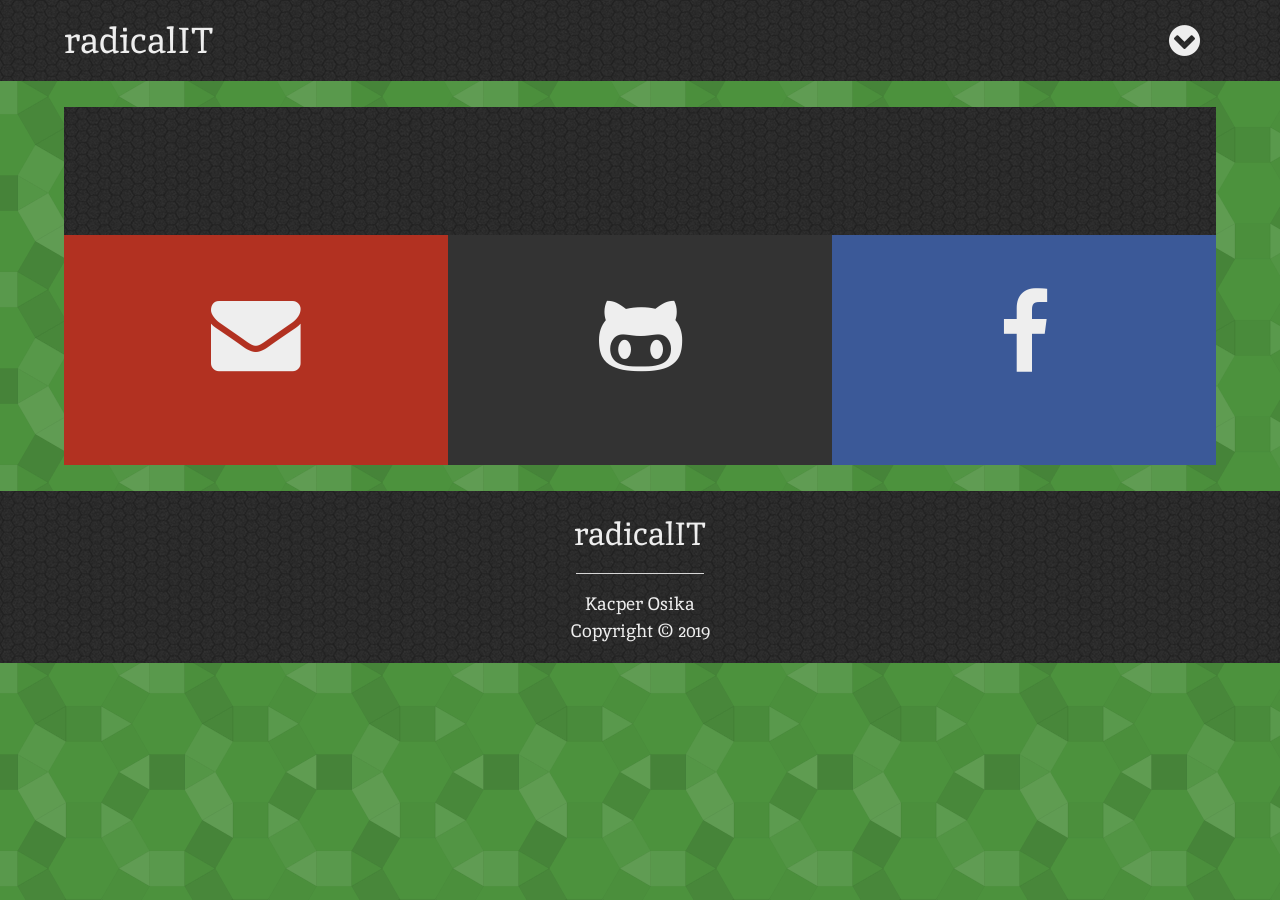
==== commit e190ddcc: "angular update" ====
--- a/index.html
+++ b/index.html
@@ -11,5 +11,5 @@
 <link rel="stylesheet" href="styles.a5d3fa348a2e8d02785d.css"></head>
 <body>
   <app-root></app-root>
-<script type="text/javascript" src="runtime.26209474bfa8dc87a77c.js"></script><script type="text/javascript" src="es2015-polyfills.c5dd28b362270c767b34.js" nomodule></script><script type="text/javascript" src="polyfills.8bbb231b43165d65d357.js"></script><script type="text/javascript" src="scripts.ea9a7b51b5073e2a08c5.js"></script><script type="text/javascript" src="main.4cae027db352d2931bb2.js"></script></body>
+<script type="text/javascript" src="runtime.26209474bfa8dc87a77c.js"></script><script type="text/javascript" src="es2015-polyfills.c5dd28b362270c767b34.js" nomodule></script><script type="text/javascript" src="polyfills.8bbb231b43165d65d357.js"></script><script type="text/javascript" src="scripts.ea9a7b51b5073e2a08c5.js"></script><script type="text/javascript" src="main.19ac99cd1b27ad0e970e.js"></script></body>
 </html>
